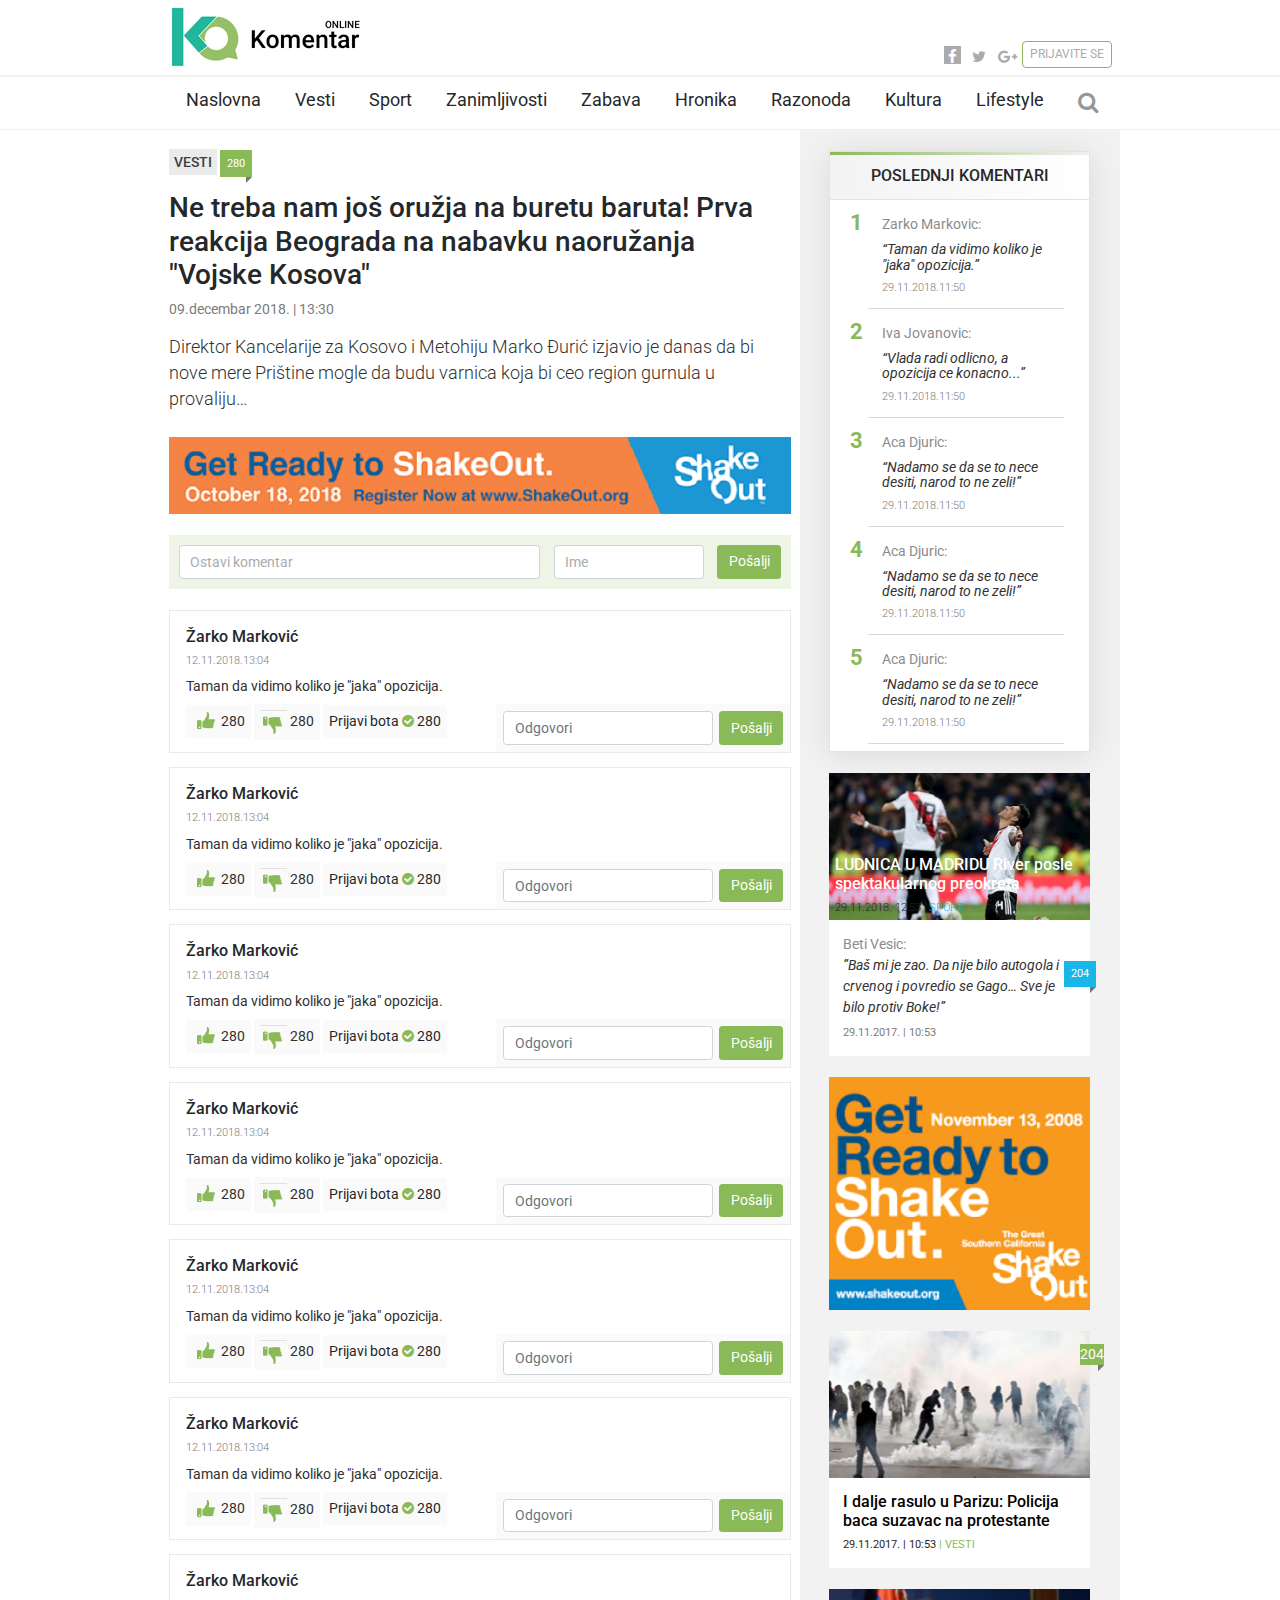
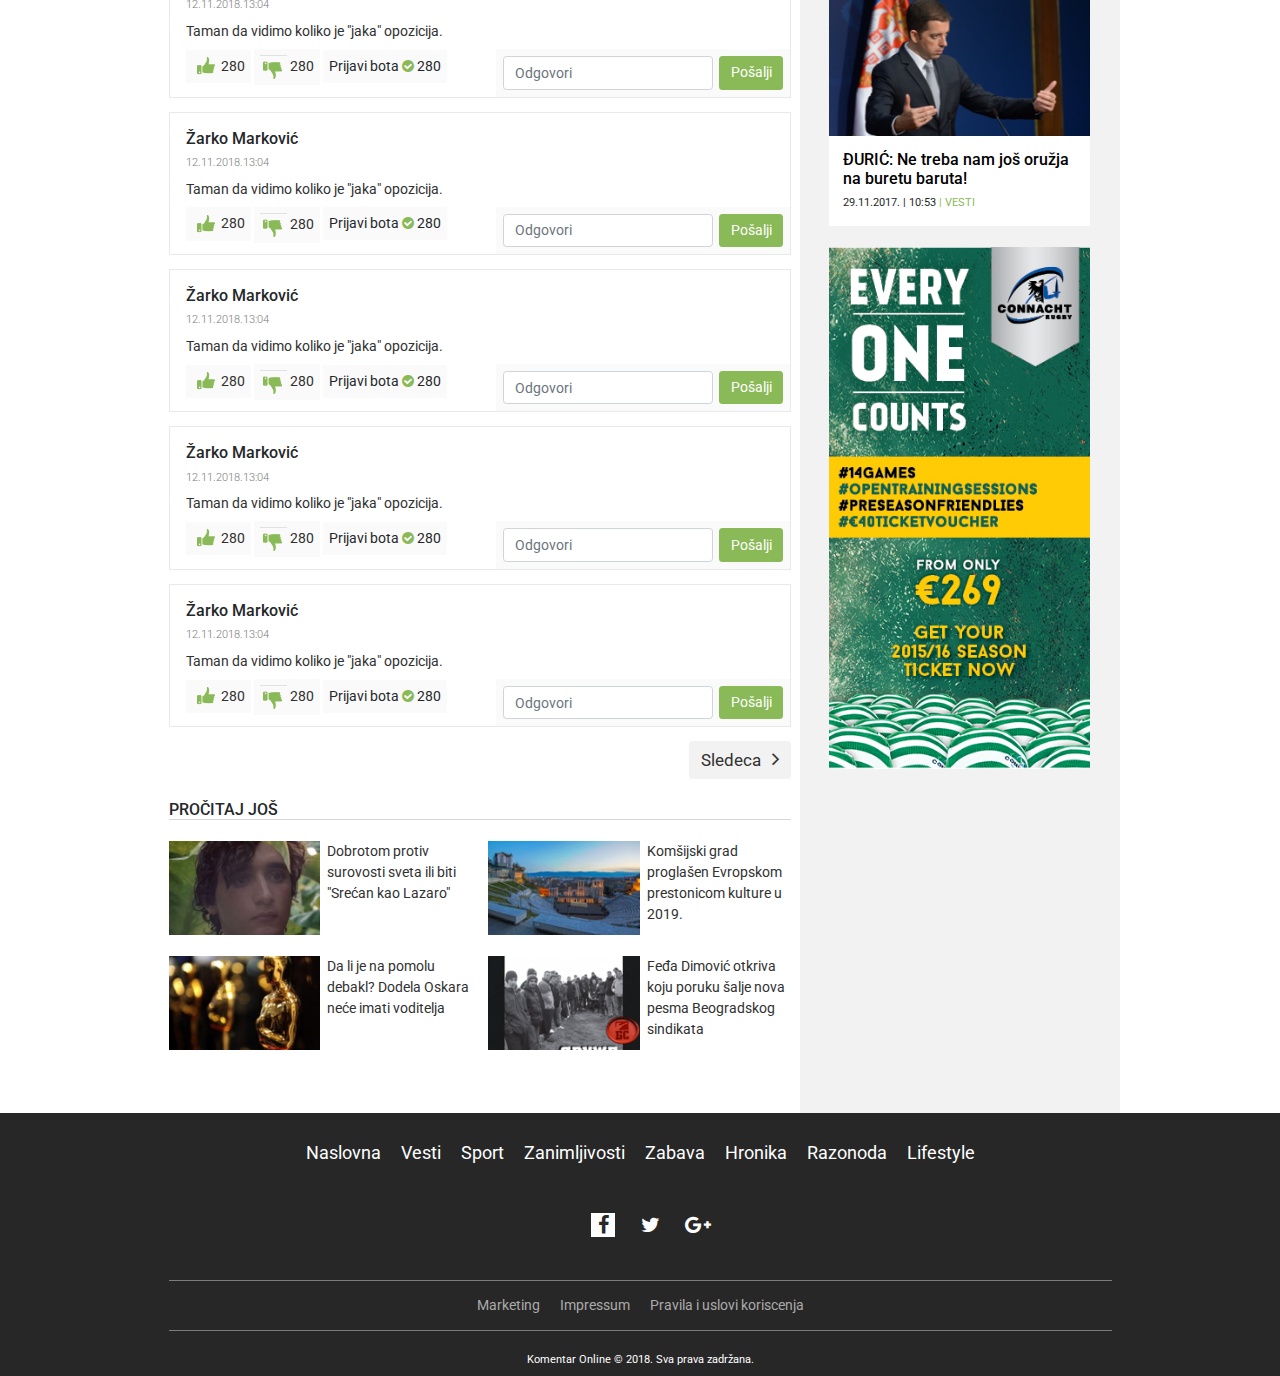
==== comment-page.html @ 55edb96b "dodata NEWS-LIST(4.stranica) stranica,slede ispravke, skracivanje koda" ====
<!DOCTYPE html>
<html lang="en">
    <head>
        <title>Komentari</title>
        <meta charset="UTF-8">
        <meta name="viewport" content="width=device-width, initial-scale=1.0">
        <meta name="author" content="Nina Knezevic">
        <meta name="description" content="Novinski portal:'Komentar Online'">
        <meta name="keywords" content="vest, sport, zabava.//">

        <!--iOS compatibile-->
        <meta name="apple-mobile-web-app-capable" content="yes">
        <meta name="apple-mobile-web-app-title" content="Site Title">
        <link rel="apple-touch-icon" href="putanja do ikonice favicon li neke">        


        <!--Android compatibile-->
        <meta name="mobile-web-app-capable" content="yes">
        <meta name="aplication-name" content="Site Title">
        <link rel="icon" type="icon/png" href="putanja do ikonice favicon li neke">


        <!--FONTOVI-->
        <!--Awesome-->
        <link rel="stylesheet" href="https://cdnjs.cloudflare.com/ajax/libs/font-awesome/4.7.0/css/font-awesome.min.css">


        <!--bootstrap-->
        <link href="css/bootstrap.css" rel="stylesheet" type="text/css"/>


        <!--external css, like plugins ...-->
        <link href="css/owl.carousel.css" rel="stylesheet" type="text/css"/>


        <!--theme css-->
        <link href="css/theme.css" rel="stylesheet" type="text/css"/>


        <!-- HTML5 shim and Respond.js for IE8 support of HTML5 elements and media queries -->
        <!-- WARNING: Respond.js doesn't work if you view the page via file:// -->
        <!--[if lt IE 9]>
          <script src="https://oss.maxcdn.com/html5shiv/3.7.3/html5shiv.min.js"></script>
          <script src="https://oss.maxcdn.com/respond/1.4.2/respond.min.js"></script>
        <![endif]-->

    </head>
    <body class="bg-white">
        <!--header starts here-->
        <header>


            <!--header-top starts here-->
            <div class="header-top bg-white">
                <div class="container  d-flex justify-content-between  py-2 align-items-end">
                    <a href="#" class="d-none d-md-block mb-0">
                        <img src="img/logo.png" alt="logo"/>
                    </a>
                    <div class="social ml-auto text-center">
                        <a href="#" class="bg-secondary social-icon"><span class="fa fa-facebook"></span></a>
                        <a href="#" class="text-secondary social-icon"><span class="fa fa-twitter"></span></a>
                        <a href="#" class="text-secondary social-icon"><span class="fa fa-google-plus"></span></a>
                    </div>
                    <a href="#" class="btn btn-sm d-inline-block text-uppercase text-secondary">prijavite se</a>
                </div>
            </div><!--header-top ends here-->

            <!--header-bottom starts here-->
            <div class="header-bottom bg-white">
                <div class="container">
                    <nav class="navbar navbar-expand-md p-0 navbar-light bg-white">
                        <a class="navbar-brand d-md-none" href="#">
                            <img src="img/logo-small.png" alt=""/>
                        </a>
                        <div class="search-wrapper align-self-center order-md-last ml-auto pr-3">
                            <span class="fa fa-search search-icon"></span>               
                            <form class="search-form order-sm-first">
                                <div class="form-group mb-0 py-3">
                                    <div class="input-group">
                                        <input type="text" class="form-control" placeholder="Search">
                                        <div class="input-group-append">
                                            <button class="btn btn-outline-secondary" type="submit"><span class="fa fa-search"></span></button>
                                        </div>
                                    </div>
                                </div>
                            </form>                         
                        </div>
                        <button class="navbar-toggler  d-inline-block d-md-none" type="button" data-toggle="collapse" data-target="#main-menu" aria-controls="main-menu" aria-expanded="false" aria-label="Toggle navigation">
                            <span class="line1"></span>
                            <span class="line2"></span>
                            <span class="line3"></span>
                        </button>

                        <div class="collapse navbar-collapse" id="main-menu">
                            <ul class="navbar-nav mr-auto">
                                <li class="nav-item active" data-category="#0BAE92">
                                    <a class="nav-link category-border category-color" href="index.html">
                                        <span class="nav-span">Naslovna</span>
                                    </a>
                                </li>
                                <li class="nav-item" data-category="#8AB957">
                                    <a class="nav-link category-border category-color" href="#">
                                        <span class="nav-span">Vesti</span>
                                    </a>
                                </li>
                                <li class="nav-item" data-category="#18B6E9">
                                    <a class="nav-link category-border category-color" href="#">
                                        <span class="nav-span">Sport</span>
                                    </a>
                                </li>                             
                                <li class="nav-item" data-category="#A695C7">
                                    <a class="nav-link category-border category-color" href="#">
                                        <span class="nav-span">Zanimljivosti</span>
                                    </a>
                                </li>
                                <li class="nav-item" data-category="#056DD5">
                                    <a class="nav-link category-border category-color" href="#">
                                        <span class="nav-span">Zabava</span>
                                    </a>
                                </li>
                                <li class="nav-item" data-category="#34495E">
                                    <a class="nav-link category-border category-color" href="#">
                                        <span class="nav-span">Hronika</span>
                                    </a>
                                </li>
                                <li class="nav-item" data-category="#F5A16B">
                                    <a class="nav-link category-border category-color" href="#">
                                        <span class="nav-span">Razonoda</span>
                                    </a>
                                </li>
                                <li class="nav-item" data-category="#F1C30F">
                                    <a class="nav-link category-border category-color" href="#">
                                        <span class="nav-span">Kultura</span>
                                    </a>
                                </li>
                                <li class="nav-item" data-category="#F65656">
                                    <a class="nav-link category-border category-color" href="#">
                                        <span class="nav-span">Lifestyle</span>
                                    </a>
                                </li>
                            </ul>                    
                        </div>
                    </nav>
                </div> <!--header-bottom ends here-->
            </div>
        </header> <!--header ends here-->

        <div class="container bg-white">
            <!--MAIN starts here-->
            <main>
                <div class="row">
                    <div class="col-12 col-lg-8">
                        <section class="single-news-wrapper py-4">
                            <!--section single-news-header starts here-->
                            <div class="single-news-header">
                                <div class="mb-3" data-category="#8AB957">
                                    <span class="news-type">vesti</span>
                                    <span class="bot-counter category-bg p-2 text-white ">280</span>
                                </div>
                                <h2>Ne treba nam još oružja na buretu baruta! Prva reakcija 
                                    Beograda na nabavku naoružanja "Vojske Kosova"
                                </h2>
                                <p class="date mb-3">09.decembar 2018. | 13:30</p>
                                <p class="lead">
                                    <a href="#">
                                    Direktor Kancelarije za Kosovo i Metohiju Marko
                                    Ðurić izjavio je danas da bi nove mere Prištine
                                    mogle da budu varnica koja bi ceo region gurnula
                                    u provaliju… </a>
                                </p>
                            </div> <!--section single-news-header ends here-->

                      
                        </section>
                        <!-------------------section BANNER starts here-------------------->   
                        <section class="banner text-center mb-4">
                            <figure class="my-1">
                                <img src="img/baner 90.png" alt="banner-long"/>
                            </figure>
                        </section> <!-------------------section BANNER ends here-------------------->

                        <!-------------------section COMMENT-WRAPPER starts here--------------------> 
                        <section class="comment-wrapper mb-3 mb-sm-4"  data-category="#8AB957">

                            <!--FORMA COMMENT-FORM starts here-->
                            <form class="form-inline comments-form mb-3 mb-sm-4 justify-content-between">                          
                                <input type="text" class="form-control w-60" placeholder="Ostavi komentar">
                                <input type="text" class="form-control w-25"  placeholder="Ime">
                                <button type="submit" class="btn category-bg text-white">Pošalji</button>
                            </form>  <!--FORMA COMMENT-FORM starts here-->

                            <div class="comment-inner">
                                <article class="comment-item mb-3">
                                    <h6 class="commentator">Žarko Marković</h6>
                                    <p class="date small mb-2">
                                        <span>12.11.2018.</span><span>13:04</span>
                                    </p>
                                    <p class="text-primary mb-2">Taman da vidimo koliko je "jaka" opozicija.</p>
                                    <div class="row">
                                        <div class="col-6">
                                            <div class="counting-likes">
                                                <a href="#" class="like-comment mb-1 mb-md-0">
                                                    <img src="img/thumb-up.png" alt="thumbUp"/>
                                                    <span>280</span>
                                                </a>  
                                                <a href="#" class="dislike-comment mb-1 mb-md-0">
                                                    <img src="img/thumb-down.png" alt="thumbDown"/>
                                                    <span>280</span>
                                                </a>
                                                <span class="about-bot mb-1 mb-md-0">Prijavi bota
                                                    <span class="fa fa-check-circle category-color"></span>
                                                    280
                                                </span>
                                            </div>
                                        </div>
                                        <div class="col-6">
                                            <form class="form-inline comments-item-form justify-content-between p-2">
                                                <input type="text" class="form-control w-75 mb-1 mb-md-0" placeholder="Odgovori">
                                                <button type="submit" class="btn category-bg text-white">Pošalji</button>
                                            </form>
                                        </div>
                                    </div>
                                </article>
                                  <article class="comment-item mb-3">
                                    <h6 class="commentator">Žarko Marković</h6>
                                    <p class="date small mb-2">
                                        <span>12.11.2018.</span><span>13:04</span>
                                    </p>
                                    <p class="text-primary mb-2">Taman da vidimo koliko je "jaka" opozicija.</p>
                                    <div class="row">
                                        <div class="col-6">
                                            <div class="counting-likes">
                                                <a href="#" class="like-comment mb-1 mb-md-0">
                                                    <img src="img/thumb-up.png" alt="thumbUp"/>
                                                    <span>280</span>
                                                </a>  
                                                <a href="#" class="dislike-comment mb-1 mb-md-0">
                                                    <img src="img/thumb-down.png" alt="thumbDown"/>
                                                    <span>280</span>
                                                </a>
                                                <span class="about-bot mb-1 mb-md-0">Prijavi bota
                                                    <span class="fa fa-check-circle category-color"></span>
                                                    280
                                                </span>
                                            </div>
                                        </div>
                                        <div class="col-6">
                                            <form class="form-inline comments-item-form justify-content-between p-2">
                                                <input type="text" class="form-control w-75 mb-1 mb-md-0" placeholder="Odgovori">
                                                <button type="submit" class="btn category-bg text-white">Pošalji</button>
                                            </form>
                                        </div>
                                    </div>
                                </article>
                                 <article class="comment-item mb-3">
                                    <h6 class="commentator">Žarko Marković</h6>
                                    <p class="date small mb-2">
                                        <span>12.11.2018.</span><span>13:04</span>
                                    </p>
                                    <p class="text-primary mb-2">Taman da vidimo koliko je "jaka" opozicija.</p>
                                    <div class="row">
                                        <div class="col-6">
                                            <div class="counting-likes">
                                                <a href="#" class="like-comment mb-1 mb-md-0">
                                                    <img src="img/thumb-up.png" alt="thumbUp"/>
                                                    <span>280</span>
                                                </a>  
                                                <a href="#" class="dislike-comment mb-1 mb-md-0">
                                                    <img src="img/thumb-down.png" alt="thumbDown"/>
                                                    <span>280</span>
                                                </a>
                                                <span class="about-bot mb-1 mb-md-0">Prijavi bota
                                                    <span class="fa fa-check-circle category-color"></span>
                                                    280
                                                </span>
                                            </div>
                                        </div>
                                        <div class="col-6">
                                            <form class="form-inline comments-item-form justify-content-between p-2">
                                                <input type="text" class="form-control w-75 mb-1 mb-md-0" placeholder="Odgovori">
                                                <button type="submit" class="btn category-bg text-white">Pošalji</button>
                                            </form>
                                        </div>
                                    </div>
                                </article>
                                <article class="comment-item mb-3">
                                    <h6 class="commentator">Žarko Marković</h6>
                                    <p class="date small mb-2">
                                        <span>12.11.2018.</span><span>13:04</span>
                                    </p>
                                    <p class="text-primary mb-2">Taman da vidimo koliko je "jaka" opozicija.</p>
                                    <div class="row">
                                        <div class="col-6">
                                            <div class="counting-likes">
                                                <a href="#" class="like-comment mb-1 mb-md-0">
                                                    <img src="img/thumb-up.png" alt="thumbUp"/>
                                                    <span>280</span>
                                                </a>  
                                                <a href="#" class="dislike-comment mb-1 mb-md-0">
                                                    <img src="img/thumb-down.png" alt="thumbDown"/>
                                                    <span>280</span>
                                                </a>
                                                <span class="about-bot mb-1 mb-md-0">Prijavi bota
                                                    <span class="fa fa-check-circle category-color"></span>
                                                    280
                                                </span>
                                            </div>
                                        </div>
                                        <div class="col-6">
                                            <form class="form-inline comments-item-form justify-content-between p-2">
                                                <input type="text" class="form-control w-75 mb-1 mb-md-0" placeholder="Odgovori">
                                                <button type="submit" class="btn category-bg text-white">Pošalji</button>
                                            </form>
                                        </div>
                                    </div>
                                </article>
                                <article class="comment-item mb-3">
                                    <h6 class="commentator">Žarko Marković</h6>
                                    <p class="date small mb-2">
                                        <span>12.11.2018.</span><span>13:04</span>
                                    </p>
                                    <p class="text-primary mb-2">Taman da vidimo koliko je "jaka" opozicija.</p>
                                    <div class="row">
                                        <div class="col-6">
                                            <div class="counting-likes">
                                                <a href="#" class="like-comment mb-1 mb-md-0">
                                                    <img src="img/thumb-up.png" alt="thumbUp"/>
                                                    <span>280</span>
                                                </a>  
                                                <a href="#" class="dislike-comment mb-1 mb-md-0">
                                                    <img src="img/thumb-down.png" alt="thumbDown"/>
                                                    <span>280</span>
                                                </a>
                                                <span class="about-bot mb-1 mb-md-0">Prijavi bota
                                                    <span class="fa fa-check-circle category-color"></span>
                                                    280
                                                </span>
                                            </div>
                                        </div>
                                        <div class="col-6">
                                            <form class="form-inline comments-item-form justify-content-between p-2">
                                                <input type="text" class="form-control w-75 mb-1 mb-md-0" placeholder="Odgovori">
                                                <button type="submit" class="btn category-bg text-white">Pošalji</button>
                                            </form>
                                        </div>
                                    </div>
                                </article>
                                <article class="comment-item mb-3">
                                    <h6 class="commentator">Žarko Marković</h6>
                                    <p class="date small mb-2">
                                        <span>12.11.2018.</span><span>13:04</span>
                                    </p>
                                    <p class="text-primary mb-2">Taman da vidimo koliko je "jaka" opozicija.</p>
                                    <div class="row">
                                        <div class="col-6">
                                            <div class="counting-likes">
                                                <a href="#" class="like-comment mb-1 mb-md-0">
                                                    <img src="img/thumb-up.png" alt="thumbUp"/>
                                                    <span>280</span>
                                                </a>  
                                                <a href="#" class="dislike-comment mb-1 mb-md-0">
                                                    <img src="img/thumb-down.png" alt="thumbDown"/>
                                                    <span>280</span>
                                                </a>
                                                <span class="about-bot mb-1 mb-md-0">Prijavi bota
                                                    <span class="fa fa-check-circle category-color"></span>
                                                    280
                                                </span>
                                            </div>
                                        </div>
                                        <div class="col-6">
                                            <form class="form-inline comments-item-form justify-content-between p-2">
                                                <input type="text" class="form-control w-75 mb-1 mb-md-0" placeholder="Odgovori">
                                                <button type="submit" class="btn category-bg text-white">Pošalji</button>
                                            </form>
                                        </div>
                                    </div>
                                </article>
                                <article class="comment-item mb-3">
                                    <h6 class="commentator">Žarko Marković</h6>
                                    <p class="date small mb-2">
                                        <span>12.11.2018.</span><span>13:04</span>
                                    </p>
                                    <p class="text-primary mb-2">Taman da vidimo koliko je "jaka" opozicija.</p>
                                    <div class="row">
                                        <div class="col-6">
                                            <div class="counting-likes">
                                                <a href="#" class="like-comment mb-1 mb-md-0">
                                                    <img src="img/thumb-up.png" alt="thumbUp"/>
                                                    <span>280</span>
                                                </a>  
                                                <a href="#" class="dislike-comment mb-1 mb-md-0">
                                                    <img src="img/thumb-down.png" alt="thumbDown"/>
                                                    <span>280</span>
                                                </a>
                                                <span class="about-bot mb-1 mb-md-0">Prijavi bota
                                                    <span class="fa fa-check-circle category-color"></span>
                                                    280
                                                </span>
                                            </div>
                                        </div>
                                        <div class="col-6">
                                            <form class="form-inline comments-item-form justify-content-between p-2">
                                                <input type="text" class="form-control w-75 mb-1 mb-md-0" placeholder="Odgovori">
                                                <button type="submit" class="btn category-bg text-white">Pošalji</button>
                                            </form>
                                        </div>
                                    </div>
                                </article>
                                <article class="comment-item mb-3">
                                    <h6 class="commentator">Žarko Marković</h6>
                                    <p class="date small mb-2">
                                        <span>12.11.2018.</span><span>13:04</span>
                                    </p>
                                    <p class="text-primary mb-2">Taman da vidimo koliko je "jaka" opozicija.</p>
                                    <div class="row">
                                        <div class="col-6">
                                            <div class="counting-likes">
                                                <a href="#" class="like-comment mb-1 mb-md-0">
                                                    <img src="img/thumb-up.png" alt="thumbUp"/>
                                                    <span>280</span>
                                                </a>  
                                                <a href="#" class="dislike-comment mb-1 mb-md-0">
                                                    <img src="img/thumb-down.png" alt="thumbDown"/>
                                                    <span>280</span>
                                                </a>
                                                <span class="about-bot mb-1 mb-md-0">Prijavi bota
                                                    <span class="fa fa-check-circle category-color"></span>
                                                    280
                                                </span>
                                            </div>
                                        </div>
                                        <div class="col-6">
                                            <form class="form-inline comments-item-form justify-content-between p-2">
                                                <input type="text" class="form-control w-75 mb-1 mb-md-0" placeholder="Odgovori">
                                                <button type="submit" class="btn category-bg text-white">Pošalji</button>
                                            </form>
                                        </div>
                                    </div>
                                </article>
                                <article class="comment-item mb-3">
                                    <h6 class="commentator">Žarko Marković</h6>
                                    <p class="date small mb-2">
                                        <span>12.11.2018.</span><span>13:04</span>
                                    </p>
                                    <p class="text-primary mb-2">Taman da vidimo koliko je "jaka" opozicija.</p>
                                    <div class="row">
                                        <div class="col-6">
                                            <div class="counting-likes">
                                                <a href="#" class="like-comment mb-1 mb-md-0">
                                                    <img src="img/thumb-up.png" alt="thumbUp"/>
                                                    <span>280</span>
                                                </a>  
                                                <a href="#" class="dislike-comment mb-1 mb-md-0">
                                                    <img src="img/thumb-down.png" alt="thumbDown"/>
                                                    <span>280</span>
                                                </a>
                                                <span class="about-bot mb-1 mb-md-0">Prijavi bota
                                                    <span class="fa fa-check-circle category-color"></span>
                                                    280
                                                </span>
                                            </div>
                                        </div>
                                        <div class="col-6">
                                            <form class="form-inline comments-item-form justify-content-between p-2">
                                                <input type="text" class="form-control w-75 mb-1 mb-md-0" placeholder="Odgovori">
                                                <button type="submit" class="btn category-bg text-white">Pošalji</button>
                                            </form>
                                        </div>
                                    </div>
                                </article>
                                <article class="comment-item mb-3">
                                    <h6 class="commentator">Žarko Marković</h6>
                                    <p class="date small mb-2">
                                        <span>12.11.2018.</span><span>13:04</span>
                                    </p>
                                    <p class="text-primary mb-2">Taman da vidimo koliko je "jaka" opozicija.</p>
                                    <div class="row">
                                        <div class="col-6">
                                            <div class="counting-likes">
                                                <a href="#" class="like-comment mb-1 mb-md-0">
                                                    <img src="img/thumb-up.png" alt="thumbUp"/>
                                                    <span>280</span>
                                                </a>  
                                                <a href="#" class="dislike-comment mb-1 mb-md-0">
                                                    <img src="img/thumb-down.png" alt="thumbDown"/>
                                                    <span>280</span>
                                                </a>
                                                <span class="about-bot mb-1 mb-md-0">Prijavi bota
                                                    <span class="fa fa-check-circle category-color"></span>
                                                    280
                                                </span>
                                            </div>
                                        </div>
                                        <div class="col-6">
                                            <form class="form-inline comments-item-form justify-content-between p-2">
                                                <input type="text" class="form-control w-75 mb-1 mb-md-0" placeholder="Odgovori">
                                                <button type="submit" class="btn category-bg text-white">Pošalji</button>
                                            </form>
                                        </div>
                                    </div>
                                </article>
                                <article class="comment-item mb-3">
                                    <h6 class="commentator">Žarko Marković</h6>
                                    <p class="date small mb-2">
                                        <span>12.11.2018.</span><span>13:04</span>
                                    </p>
                                    <p class="text-primary mb-2">Taman da vidimo koliko je "jaka" opozicija.</p>
                                    <div class="row">
                                        <div class="col-6">
                                            <div class="counting-likes">
                                                <a href="#" class="like-comment mb-1 mb-md-0">
                                                    <img src="img/thumb-up.png" alt="thumbUp"/>
                                                    <span>280</span>
                                                </a>  
                                                <a href="#" class="dislike-comment mb-1 mb-md-0">
                                                    <img src="img/thumb-down.png" alt="thumbDown"/>
                                                    <span>280</span>
                                                </a>
                                                <span class="about-bot mb-1 mb-md-0">Prijavi bota
                                                    <span class="fa fa-check-circle category-color"></span>
                                                    280
                                                </span>
                                            </div>
                                        </div>
                                        <div class="col-6">
                                            <form class="form-inline comments-item-form justify-content-between p-2">
                                                <input type="text" class="form-control w-75 mb-1 mb-md-0" placeholder="Odgovori">
                                                <button type="submit" class="btn category-bg text-white">Pošalji</button>
                                            </form>
                                        </div>
                                    </div>
                                </article>
                            </div>
                            <div class=" text-right next-page">
                                 <a href="#" class="btn bg-light btn-md-lg text-primary d-inline-block">Sledeca
                                     <span class="fa fa-angle-right d-inline-block pl-2"></span>
                                 </a>
                            </div>
                           
                        </section>  <!-------------------section COMMENTS-WRAPPER ends here--------------------> 

       <!-------------------section READ-MORE starts here--------------------> 
                        <section class="read-more mb-5">
                            <h6 class="text-uppercase read-more-title mb-4">pročitaj još</h6>
                            <div class="row">
                                <div class="col-12 col-sm-6">
                                    <article class="d-flex read-more-item mb-4">
                                        <a href="#" class="d-block w-50">
                                            <img src="img/Rectangle 32.png" alt="lazaro"/>
                                        </a>
                                        <p class="w-50 pl-2  pl-xm-0 pl-sm-2">
                                            <a href="#">Dobrotom protiv surovosti sveta ili 
                                                biti "Srećan kao Lazaro"</a>
                                        </p>
                                    </article>
                                </div>
                                <div class="col-12 col-sm-6">
                                    <article class="d-flex read-more-item mb-4">
                                        <a href="#" class="d-block w-50">
                                            <img src="img/grad-kulture.png" alt=""/>
                                        </a>
                                        <p class="w-50 pl-2  pl-xm-0 pl-sm-2">
                                            <a href="#">Komšijski grad proglašen
                                                Evropskom prestonicom kulture u 2019.
                                            </a>
                                        </p>
                                    </article>
                                </div>
                                <div class="col-12 col-sm-6">
                                    <article class="d-flex read-more-item mb-4">
                                        <a href="#" class="d-block w-50">
                                            <img src="img/oskar.png" alt="oskar"/>
                                        </a>
                                        <p class="w-50 pl-2 pl-xm-0 pl-sm-2">
                                            <a href="#">Da li je na pomolu debakl?
                                                Dodela Oskara neće imati voditelja
                                            </a>
                                        </p>
                                    </article>
                                </div>
                                <div class="col-12 col-sm-6">
                                    <article class="d-flex read-more-item mb-4">
                                        <a href="#" class="d-block w-50">
                                            <img src="img/bgsindikat.png" alt=""/>
                                        </a>
                                        <p class="w-50 pl-2 pl-xm-0 pl-sm-2">
                                            <a href="#">
                                                Feđa Dimović otkriva koju poruku
                                                šalje nova pesma Beogradskog sindikata
                                            </a>
                                        </p>
                                    </article>
                                </div>
                            </div>
                        </section>  <!-------------------section READ-MORE ends here--------------------> 
                    </div>
<!-------------------------------------ASIDE------------------------------------------>
                    <div class="col-lg-4 bg-light d-none d-lg-block">
                        <aside class="p-3 p-sm-4">
                <!---div.news-collection(poslednji komentari) starts here-->  
                            <div class="latest-comments news-collection-aside bg-white mb-4" data-category="#8AB957">
                            
                                <div class="news-collection-aside-title text-align pb-2 pt-3 text-center text-uppercase">
                                    <h6>poslednji komentari</h6>
                                </div>

                                <ul class="aside-item-group list-unstyled bg-white mb-2">
                                    <li class="d-flex pt-2 px-3">
                                        <div class="w-10">
                                            <span class="d-block text-center category-color d-block aside-number">1</span>  
                                        </div> 
                                        <div class="w-85 pl-3 aside-item">
                                            <p class="bot-name">Zarko Markovic:</p>
                                            <p class="aside-item-text text-primary font-italic"> “Taman da vidimo koliko je "jaka" opozicija.”</p>
                                            <p class="small aside-date">
                                                <span>29.11.2018.</span><span>11:50</span>
                                            </p>                             
                                        </div>                                        
                                    </li>
                                    <li class="d-flex pt-2 px-3">
                                        <div class="w-10">
                                            <span class="d-block text-center category-color d-block aside-number">2</span>  
                                        </div> 
                                        <div class="w-85 pl-3 aside-item">
                                            <p class="bot-name">Iva Jovanovic:</p>
                                            <p class="aside-item-text text-primary font-italic"> “Vlada radi odlicno, a opozicija ce konacno...”</p>
                                            <p class="small aside-date">
                                                <span>29.11.2018.</span><span>11:50</span>
                                            </p>                             
                                        </div>                                        
                                    </li>
                                    <li class="d-flex pt-2 px-3">
                                        <div class="w-10">
                                            <span class="d-block text-center category-color d-block aside-number">3</span>  
                                        </div> 
                                        <div class="w-85 pl-3 aside-item">
                                            <p class="bot-name">Aca Djuric:</p>
                                            <p class="aside-item-text text-primary font-italic"> “Nadamo se da se to nece desiti, narod to ne zeli!”</p>
                                            <p class="small aside-date">
                                                <span>29.11.2018.</span><span>11:50</span>
                                            </p>                             
                                        </div>                                        
                                    </li>
                                    <li class="d-flex pt-2 px-3">
                                        <div class="w-10">
                                            <span class="d-block text-center category-color d-block aside-number">4</span>  
                                        </div> 
                                        <div class="w-85 pl-3 aside-item">
                                            <p class="bot-name">Aca Djuric:</p>
                                            <p class="aside-item-text text-primary font-italic"> “Nadamo se da se to nece desiti, narod to ne zeli!”</p>
                                            <p class="small aside-date">
                                                <span>29.11.2018.</span><span>11:50</span>
                                            </p>                             
                                        </div>                                        
                                    </li>
                                    <li class="d-flex pt-2 px-3">
                                        <div class="w-10">
                                            <span class="d-block text-center category-color d-block aside-number">5</span>  
                                        </div> 
                                        <div class="w-85 pl-3 aside-item">
                                            <p class="bot-name">Aca Djuric:</p>
                                            <p class="aside-item-text text-primary font-italic"> “Nadamo se da se to nece desiti, narod to ne zeli!”</p>
                                            <p class="small aside-date">
                                                <span>29.11.2018.</span><span>11:50</span>
                                            </p>                             
                                        </div>                                        
                                    </li>
                                </ul>
                            </div><!---div.news-collection(poslednji komentari) ends here-->
                            
        <!--news-item-article----------(sport news)------------>
                            <div class="news-item-article mb-4" data-category="#18B6E9">
                                <div class=" news-item-top position-relative">
                                    <a href="#" class="img-holder size-16by9">
                                        <img src="img/Rectangle 3.png" alt="football"/>
                                    </a>

                                    <div class="news-item-detail position-absolute">                                 
                                        <h6>
                                            <a href="#" class="text-white news-item-top-title">
                                                LUDNICA U MADRIDU River posle 
                                                spektakularnog preokreta
                                            </a>
                                        </h6>
                                        <p class=" small font-weight-light article-date">
                                            <span>29.11.2018.</span> <span>12:53 |</span>
                                            <a href="#" class="category-color text-uppercase"> sport</a>
                                        </p> 
                                    </div>
                                </div>

                                <div class="news-item-bottom bg-white p-3 position-relative mb-4">
                                    <p class="commentator">Beti Vesic:</p> 
                                    <p class="mb-2 news-item-bottom-title">
                                        <a href="#">”Baš mi je zao. Da nije bilo
                                            autogola i crvenog i povredio se Gago…
                                            Sve je bilo protiv Boke!”</a>
                                    </p>
                                    <p class="small mb-0 article-date ">
                                        <span>29.11.2017. |</span><span> 10:53</span>
                                    </p>
                                    <a href="#" class="position-absolute category-bg bot-counter text-white">204</a>
                                </div>
                            </div>  <!--news-item-article ends here---------(sport news)------------>
                  <!--banner starts here-->
                            <div class="banner  mb-4">
                                <figure class="news-item mb-0 text-center">
                                    <img src="img/baner 300.png" alt="baner300"/>
                                </figure>
                            </div> <!--banner ends here-->
                    <!---news-item (news) starts here-->
                            <div class="news-item mb-4" data-category="#8AB957">
                                <a href="#" class="img-holder size-16by9">
                                    <img src="img/pariz.png" alt="pariz"/>
                                </a>
                                <div class="news-item-detail bg-white p-3 position-relative">
                                    <h6>
                                        <a href="#" class="text-black d-block">I 
                                            dalje rasulo u Parizu: Policija baca
                                            suzavac na protestante
                                        </a>
                                    </h6>
                                    <p class="small mb-0 article-date ">
                                        <span>29.11.2017. |</span><span> 10:53</span>
                                        <a href="#" class="category-color">| VESTI</a>                             
                                    </p>
                                </div>
                                <a href="#" class="category-bg position-absolute bot-counter text-white">204</a>
                            </div>  <!---news-item (news) ends here-->
                           <!---again news-item (news) starts here-->        
                            <div class="news-item  mb-4" data-category="#8AB957">
                                <a href="#" class="img-holder size-16by9">
                                    <img src="img/djuric.png" alt="djuric"/>
                                </a>
                                <div class="news-item-detail bg-white p-3 position-relative">
                                    <h6>
                                        <a href="#" class="text-black d-block">ÐURIĆ:
                                            Ne treba nam još oružja na 
                                            buretu baruta!
                                        </a>
                                    </h6>
                                    <p class="small mb-0 article-date ">
                                        <span>29.11.2017. |</span><span> 10:53</span>
                                        <a href="#" class="category-color">| VESTI</a>                             
                                    </p>
                                </div>
                                <a href="#" class="category-bg d-block position-absolute bot-counter text-white">204</a>
                            </div>  <!---news-item (news) starts here-->
                           <!--long banner starts here-->
                            <div class="long-banner text-center">
                                <figure>
                                    <img src="img/longbanner.png" alt=""/>
                                </figure>
                            </div><!--long banner ends here-->
                            
                        </aside><!--aside for this page ends here-->
                    </div>
        
                </div>


            </main><!--MAIN ends here-->
        </div>
























        <!--FOOTER starts here-->
        <footer>
            <div class="container pt-4 pb-2">

                <div class="footer-top  mb-sm-5">
                    <ul class="list-unstyled d-flex justify-content-center">
                        <li>
                            <a href="#top">Naslovna</a>
                        </li>
                        <li>
                            <a href="#">Vesti</a>
                        </li>
                        <li>
                            <a href="#">Sport</a>
                        </li>
                        <li>
                            <a href="#">Zanimljivosti</a>
                        </li>
                        <li>
                            <a href="#">Zabava</a>
                        </li>
                        <li>
                            <a href="#">Hronika</a>
                        </li>
                        <li>
                            <a href="#">Razonoda</a>
                        </li>
                        <li>
                            <a href="#">Lifestyle</a>
                        </li>
                    </ul>
                </div>
                <div class="footer-social text-center mb-4 mb-sm-5">
                    <a href="#" class="fa fa-facebook"></a>
                    <a href="#" class="fa fa-twitter"></a>
                    <a href="#" class="fa fa-google-plus"></a>
                </div>
                <div class="footer-middle  text-secondary mb-4 py-3">
                    <ul class="list-unstyled d-flex justify-content-center mb-0">
                        <li>Marketing</li>
                        <li>Impressum</li>
                        <li>Pravila i uslovi koriscenja</li>
                    </ul>
                </div>
                <div class="footer-bottom text-white text-center">
                    <p class="small">Komentar Online © 2018. Sva prava zadržana. </p> 
                </div>
            </div> 

        </footer>
        <!--FOOTER ends here-->




        <!--SCRIPTS goes here-->
        <!--First jquery, then popper and finaly bootstrap-->
        <script src="js/jquery.min.js" type="text/javascript"></script>
        <script src="js/popper.js" type="text/javascript"></script>
        <script src="js/bootstrap.min.js" type="text/javascript"></script>

        <!--Custom page JS-->
        <script src="js/owl.carousel.min.js" type="text/javascript"></script>

        <!--All page js-->
        <script src="js/main.js" type="text/javascript"></script>
    </body>
</html>
---- css/theme.css ----
@import url("https://fonts.googleapis.com/css?family=Roboto:300,400,400i,500,500i,700");
@font-face {
  font-family: 'Geneva';
  src: url("fonts/Geneva/Geneva.eot?#iefix") format("embedded-opentype"), url("fonts/Geneva/Geneva.woff") format("woff"), url("fonts/Geneva/Geneva.ttf") format("truetype"), url("fonts/Geneva/Geneva.svg#Geneva") format("svg");
  font-weight: normal;
  font-style: normal; }
html {
  font-size: 14px; }

body {
  background: #F2F2F2;
  font-family: "Roboto", sans-serif; }

img {
  max-width: 100%; }

a:hover {
  text-decoration: none; }

p {
  margin-bottom: 0; }

.img-holder {
  position: relative;
  background: #ccc url("assets/logo-small.png") no-repeat center center;
  background-size: 50px auto;
  overflow: hidden;
  display: block;
  /*newest-comment section*/ }
  .img-holder:after {
    content: '';
    display: block;
    width: 100%; }
  .img-holder.size-1by1:after {
    padding-top: 100%; }
  .img-holder.size-4by3:after {
    padding-top: 75.26%; }
  .img-holder.size-3by2:after {
    padding-top: 66.62%; }
  .img-holder.size-2by1:after {
    padding-top: 53.75%; }
  .img-holder.size-16by9:after {
    padding-top: 56.25%; }
  .img-holder img {
    display: block;
    position: absolute;
    top: 0;
    left: 0;
    width: 100%; }

/* Buzz Out */
@-webkit-keyframes buzz {
  10% {
    -webkit-transform: translateX(3px) rotate(2deg);
    transform: translateX(3px) rotate(2deg); }
  20% {
    -webkit-transform: translateX(-3px) rotate(-2deg);
    transform: translateX(-3px) rotate(-2deg); }
  30% {
    -webkit-transform: translateX(3px) rotate(2deg);
    transform: translateX(3px) rotate(2deg); }
  40% {
    -webkit-transform: translateX(-3px) rotate(-2deg);
    transform: translateX(-3px) rotate(-2deg); }
  50% {
    -webkit-transform: translateX(2px) rotate(1deg);
    transform: translateX(2px) rotate(1deg); }
  60% {
    -webkit-transform: translateX(-2px) rotate(-1deg);
    transform: translateX(-2px) rotate(-1deg); }
  70% {
    -webkit-transform: translateX(2px) rotate(1deg);
    transform: translateX(2px) rotate(1deg); }
  80% {
    -webkit-transform: translateX(-2px) rotate(-1deg);
    transform: translateX(-2px) rotate(-1deg); }
  90% {
    -webkit-transform: translateX(1px) rotate(0);
    transform: translateX(1px) rotate(0); }
  100% {
    -webkit-transform: translateX(-1px) rotate(0);
    transform: translateX(-1px) rotate(0); } }
@keyframes buzz {
  10% {
    -webkit-transform: translateX(3px) rotate(2deg);
    transform: translateX(3px) rotate(2deg); }
  20% {
    -webkit-transform: translateX(-3px) rotate(-2deg);
    transform: translateX(-3px) rotate(-2deg); }
  30% {
    -webkit-transform: translateX(3px) rotate(2deg);
    transform: translateX(3px) rotate(2deg); }
  40% {
    -webkit-transform: translateX(-3px) rotate(-2deg);
    transform: translateX(-3px) rotate(-2deg); }
  50% {
    -webkit-transform: translateX(2px) rotate(1deg);
    transform: translateX(2px) rotate(1deg); }
  60% {
    -webkit-transform: translateX(-2px) rotate(-1deg);
    transform: translateX(-2px) rotate(-1deg); }
  70% {
    -webkit-transform: translateX(2px) rotate(1deg);
    transform: translateX(2px) rotate(1deg); }
  80% {
    -webkit-transform: translateX(-2px) rotate(-1deg);
    transform: translateX(-2px) rotate(-1deg); }
  90% {
    -webkit-transform: translateX(1px) rotate(0);
    transform: translateX(1px) rotate(0); }
  100% {
    -webkit-transform: translateX(-1px) rotate(0);
    transform: translateX(-1px) rotate(0); } }
.buzz {
  display: block;
  vertical-align: middle;
  -webkit-transform: perspective(1px) translateZ(0);
  transform: perspective(1px) translateZ(0);
  box-shadow: 0 0 1px rgba(0, 0, 0, 0); }

.buzz:hover, .buzz:focus, .buzz:active {
  -webkit-animation-name: buzz;
  animation-name: buzz;
  -webkit-animation-duration: 0.75s;
  animation-duration: 0.75s;
  -webkit-animation-timing-function: linear;
  animation-timing-function: linear;
  -webkit-animation-iteration-count: 1;
  animation-iteration-count: 1; }

.animation {
  visibility: hidden;
  position: relative;
  animation-fill-mode: forwards;
  opacity: 0; }

@keyframes slideLeft {
  0% {
    opacity: 0;
    transform: translateX(50%); }
  100% {
    opacity: 1;
    transform: translateX(0); } }
@-webkit-keyframes slideLeft {
  0% {
    opacity: 0;
    transform: translateX(50%); }
  100% {
    opacity: 1;
    transform: translateX(0); } }
.slideLeft {
  animation-name: slideLeft;
  visibility: visible;
  animation-duration: 1s;
  opacity: 1; }

@keyframes slideRight {
  0% {
    opacity: 0;
    transform: translateX(-50%); }
  100% {
    opacity: 1;
    transform: translateX(0); } }
@-webkit-keyframes slideRight {
  0% {
    opacity: 0;
    transform: translateX(-50%); }
  100% {
    opacity: 1;
    transform: translateX(0); } }
.slideRight {
  animation-name: slideRight;
  visibility: visible;
  animation-duration: 1s;
  opacity: 1; }

@keyframes slideUp {
  0% {
    opacity: 0;
    transform: translateY(50%); }
  100% {
    opacity: 1;
    transform: translateY(0); } }
@-webkit-keyframes slideUp {
  0% {
    opacity: 0;
    transform: translateY(50%); }
  100% {
    opacity: 1;
    transform: translateY(0); } }
.slideUp {
  animation-name: slideUp;
  visibility: visible;
  animation-duration: 1s; }

@keyframes slideDown {
  0% {
    opacity: 0;
    transform: translateY(-50%); }
  100% {
    opacity: 1;
    transform: translateX(0); } }
@-webkit-keyframes slideDown {
  0% {
    opacity: 0;
    transform: translateY(-50%); }
  100% {
    opacity: 1;
    transform: translateX(0); } }
.slideDown {
  animation-name: slideDown;
  visibility: visible;
  animation-duration: 1s;
  opacity: 1; }

.zoom {
  animation-name: zoom;
  visibility: visible;
  animation-duration: 2s;
  opacity: 1; }

@keyframes zoom {
  0% {
    transform: scale(0); }
  100% {
    transform: scale(1); } }
@-webkit-keyframes zoom {
  0% {
    transform: scale(0); }
  100% {
    transform: scale(1); } }
.form-control-success,
.form-control-warning,
.form-control-danger {
  padding-right: 2.25rem;
  background-repeat: no-repeat;
  background-position: center right 0.5625rem;
  -webkit-background-size: 1.125rem 1.125rem;
  background-size: 1.125rem 1.125rem; }

.has-success .form-control-feedback,
.has-success .form-control-label,
.has-success .col-form-label,
.has-success .form-check-label,
.has-success .custom-control {
  color: #5cb85c; }

.has-success .form-control {
  border-color: #5cb85c; }

.has-success .input-group-addon {
  color: #5cb85c;
  border-color: #5cb85c;
  background-color: #eaf6ea; }

.has-success .form-control-success {
  background-image: url("data:image/svg+xml;charset=utf8,%3Csvg xmlns='http://www.w3.org/2000/svg' viewBox='0 0 8 8'%3E%3Cpath fill='%235cb85c' d='M2.3 6.73L.6 4.53c-.4-1.04.46-1.4 1.1-.8l1.1 1.4 3.4-3.8c.6-.63 1.6-.27 1.2.7l-4 4.6c-.43.5-.8.4-1.1.1z'/%3E%3C/svg%3E"); }

.has-warning .form-control-feedback,
.has-warning .form-control-label,
.has-warning .col-form-label,
.has-warning .form-check-label,
.has-warning .custom-control {
  color: #f0ad4e; }

.has-warning .form-control {
  border-color: #f0ad4e; }

.has-warning .input-group-addon {
  color: #f0ad4e;
  border-color: #f0ad4e;
  background-color: white; }

.has-warning .form-control-warning {
  background-image: url("data:image/svg+xml;charset=utf8,%3Csvg xmlns='http://www.w3.org/2000/svg' viewBox='0 0 8 8'%3E%3Cpath fill='%23f0ad4e' d='M4.4 5.324h-.8v-2.46h.8zm0 1.42h-.8V5.89h.8zM3.76.63L.04 7.075c-.115.2.016.425.26.426h7.397c.242 0 .372-.226.258-.426C6.726 4.924 5.47 2.79 4.253.63c-.113-.174-.39-.174-.494 0z'/%3E%3C/svg%3E"); }

.has-danger .form-control-feedback,
.has-danger .form-control-label,
.has-danger .col-form-label,
.has-danger .form-check-label,
.has-danger .custom-control {
  color: #d9534f; }

.has-danger .form-control {
  border-color: #d9534f !important; }

.has-danger .input-group-addon {
  color: #d9534f;
  border-color: #d9534f;
  background-color: #fdf7f7; }

.has-danger .form-control-danger {
  background-image: url("data:image/svg+xml;charset=utf8,%3Csvg xmlns='http://www.w3.org/2000/svg' fill='%23d9534f' viewBox='-2 -2 7 7'%3E%3Cpath stroke='%23d9534f' d='M0 0l3 3m0-3L0 3'/%3E%3Ccircle r='.5'/%3E%3Ccircle cx='3' r='.5'/%3E%3Ccircle cy='3' r='.5'/%3E%3Ccircle cx='3' cy='3' r='.5'/%3E%3C/svg%3E"); }

.error-msg > * {
  color: #d9534f; }

.header-top {
  border-bottom: 2px solid #F2F2F2;
  position: relative; }
  .header-top a.btn {
    border: 1px solid #8AB957 !important;
    border-radius: 4px; }
  .header-top .social .social-icon {
    display: inline-block;
    font-size: 1.07rem;
    width: 17px;
    height: 18px;
    margin-right: 0.5rem; }
    .header-top .social .social-icon .fa-facebook {
      color: #fff; }

.header-bottom {
  border-bottom: 1px solid #F2F2F2; }
  .header-bottom .navbar-toggler {
    border-color: #0BAE92; }
    .header-bottom .navbar-toggler .line1, .header-bottom .navbar-toggler .line2, .header-bottom .navbar-toggler .line3 {
      display: block;
      width: 34px;
      height: 2px;
      background-color: #ABABAB;
      margin: 6px 0;
      transition: 0.4s; }
    .header-bottom .navbar-toggler:hover, .header-bottom .navbar-toggler:focus {
      background: #0BAE92; }
      .header-bottom .navbar-toggler:hover .line1, .header-bottom .navbar-toggler:hover .line2, .header-bottom .navbar-toggler:hover .line3, .header-bottom .navbar-toggler:focus .line1, .header-bottom .navbar-toggler:focus .line2, .header-bottom .navbar-toggler:focus .line3 {
        background-color: #fff;
        transition: 0.2s; }
  .header-bottom .active .line1 {
    -webkit-transform: rotate(45deg) translate(7px, 6px);
    transform: rotate(45deg) translate(7px, 6px); }
  .header-bottom .active .line2 {
    opacity: 0; }
  .header-bottom .active .line3 {
    -webkit-transform: rotate(-45deg) translate(5px, -6px);
    transform: rotate(-45deg) translate(5px, -6px); }
  .header-bottom .search-form {
    z-index: 2;
    display: none;
    position: absolute;
    top: 100%;
    left: 0%;
    width: 100%;
    background-color: #F2F2F2; }
    .header-bottom .search-form .form-control {
      border: 2px solid #0BAE92;
      border-radius: 0.25rem; }
      .header-bottom .search-form .form-control:focus, .input-group-append:focus .header-bottom .search-form .form-control {
        box-shadow: 1px 1px 10px #25282A; }
    .header-bottom .search-form .btn {
      border: 2px solid #0BAE92;
      border-radius: 0.25rem;
      line-height: 1.2rem; }
  .header-bottom .search-icon {
    color: #979797;
    font-size: 22px;
    cursor: pointer; }
  .header-bottom .navbar-nav {
    background: #F2F2F2; }
    .header-bottom .navbar-nav .nav-item {
      border-bottom: 2px solid #0BAE92; }
      .header-bottom .navbar-nav .nav-item .nav-link {
        display: block;
        text-align: center;
        padding: 0;
        font-size: 16px; }
        .header-bottom .navbar-nav .nav-item .nav-link .nav-span {
          display: block;
          color: #25282A;
          margin-top: -1px; }
        .header-bottom .navbar-nav .nav-item .nav-link:hover span, .header-bottom .navbar-nav .nav-item .nav-link:active span {
          color: inherit !important; }
        .header-bottom .navbar-nav .nav-item .nav-link .nav-span {
          display: inline-block;
          padding: 5px 0 10px; }

@media (min-width: 450px) {
  .header-bottom .navbar-nav .nav-item .nav-link {
    font-size: 18px; }
    .header-bottom .navbar-nav .nav-item .nav-link .nav-span {
      padding: 5px 5px 10px; }
      .header-bottom .navbar-nav .nav-item .nav-link .nav-span:hover {
        border-top-color: inherit;
        border-bottom-color: transparent !important; } }
@media (min-width: 768px) {
  .header-bottom .navbar-nav {
    background: #fff; }
    .header-bottom .navbar-nav .nav-item {
      border-bottom: none; }
      .header-bottom .navbar-nav .nav-item .category-color {
        color: #25282A !important; }
      .header-bottom .navbar-nav .nav-item .nav-link {
        font-size: 16px; }
        .header-bottom .navbar-nav .nav-item .nav-link .nav-span {
          color: #25282A !important;
          border: 2px solid transparent; }
        .header-bottom .navbar-nav .nav-item .nav-link:hover span, .header-bottom .navbar-nav .nav-item .nav-link:active span {
          border-bottom-color: inherit;
          transition: 0.4s ease; } }
@media (min-width: 992px) {
  .header-bottom .navbar-nav .nav-item .nav-link {
    font-size: 18px; }
    .header-bottom .navbar-nav .nav-item .nav-link .nav-span {
      padding: 8px 15px 14px; }
  .header-bottom .navbar-nav .nav-item:hover {
    background: #F2F2F2; } }
footer {
  background: #272727; }
  footer .footer-top ul {
    flex-wrap: wrap; }
    footer .footer-top ul a {
      color: #fff;
      display: block;
      padding: 5px 10px; }
      footer .footer-top ul a:hover {
        opacity: 0.7; }
  footer .footer-social .fa {
    width: 24px;
    height: 24px;
    text-align: center;
    line-height: 24px;
    font-size: 20px;
    color: #fff;
    margin-left: 20px; }
    footer .footer-social .fa:hover {
      opacity: 0.7; }
  footer .footer-social .fa-facebook {
    color: #272727;
    background-color: #fff; }
  footer .footer-middle {
    border-top: 0.5px solid #7C7C7C;
    border-bottom: 0.5px solid #7C7C7C; }
    footer .footer-middle ul {
      flex-wrap: wrap; }
      footer .footer-middle ul li {
        padding: 0px 10px; }

@media (min-width: 768px) {
  footer .footer-top ul a {
    font-size: 18px; } }
.lead-slider-wrapper {
  position: relative; }
  .lead-slider-wrapper .owl-nav {
    display: inline-block;
    position: absolute;
    top: 50%;
    left: 0;
    width: 100%;
    color: #fff;
    transform: translateY(-50%);
    font-size: 2rem;
    text-align: center;
    line-height: 35px; }
    .lead-slider-wrapper .owl-nav .owl-prev {
      position: absolute;
      left: 0%;
      top: 0;
      width: 30px;
      height: 35px;
      background-color: rgba(245, 245, 245, 0.4); }
    .lead-slider-wrapper .owl-nav .owl-next {
      position: absolute;
      right: 0%;
      top: 0;
      width: 30px;
      height: 35px;
      background-color: rgba(245, 245, 245, 0.4); }
  .lead-slider-wrapper .lead-slider-img {
    display: block; }
    .lead-slider-wrapper .lead-slider-img img {
      height: 100%; }
  .lead-slider-wrapper .lead-slider-details {
    bottom: 0%;
    left: 5%;
    right: 5%; }
    .lead-slider-wrapper .lead-slider-details .lead-news-title {
      /*font-size: 1.71rem;*/
      font-weight: 400;
      line-height: 2rem;
      max-height: 4.2rem;
      overflow: hidden;
      display: block; }
      .lead-slider-wrapper .lead-slider-details .lead-news-title:hover {
        opacity: 0.8; }
    .lead-slider-wrapper .lead-slider-details span {
      color: #F0F0F0; }
  .lead-slider-wrapper .bot-counter {
    width: 32px;
    height: 26px;
    bottom: 50px;
    right: 0%;
    text-align: center;
    line-height: 26px;
    font-size: 11px;
    position: relative; }

/*section NEWEST-COMMENTS starts here*/
.newest-comments-section {
  position: relative;
  margin-bottom: 70px; }
  .newest-comments-section .owl-dots {
    position: absolute;
    left: 50%;
    top: 100%;
    transform: translate(-50%); }
    .newest-comments-section .owl-dots .owl-dot {
      text-align: center;
      width: 8px;
      height: 8px;
      margin: 8px;
      border-radius: 50%;
      background-color: #BABABA; }
    .newest-comments-section .owl-dots .active {
      background-color: #0BAE92;
      border-radius: 50%; }
  .newest-comments-section .comments-line {
    background: linear-gradient(90deg, #FFFFFF 0%, #F9F9F9 79.15%, #F2F2F2 100%);
    position: relative; }
    .newest-comments-section .comments-line:before {
      content: '';
      position: absolute;
      left: 0;
      top: 0;
      height: 3px;
      width: 100%;
      background: linear-gradient(90deg, #0BAE92 0%, #F2F2F2 100%); }
  .newest-comments-section .newest-comments-slider {
    background-color: #F2F2F2 !important;
    position: relative; }
    .newest-comments-section .newest-comments-slider li {
      border: 0.5px solid #ABABAB;
      box-shadow: 0 3px 34px 0 rgba(0, 0, 0, 0.1);
      margin: 10px;
      position: relative;
      position: relative; }
      .newest-comments-section .newest-comments-slider li .newest-comments-top:before {
        content: '"';
        display: block;
        position: absolute;
        top: 20%;
        left: 2%;
        color: #0BAE92;
        font-size: 35px; }
      .newest-comments-section .newest-comments-slider li .newest-comments-top:after {
        content: '"';
        display: block;
        position: absolute;
        bottom: 30%;
        right: 5%;
        color: #0BAE92;
        font-size: 35px; }
      .newest-comments-section .newest-comments-slider li .newest-comments-top .commment-content {
        font-weight: 500;
        font-style: italic; }
      .newest-comments-section .newest-comments-slider li .commented-news {
        color: #7c7c7c; }
      .newest-comments-section .newest-comments-slider li .article-date span {
        color: #7C7C7C;
        font-weight: 300; }
      .newest-comments-section .newest-comments-slider li:after {
        content: '';
        position: absolute;
        bottom: -30px;
        left: 15px;
        width: 40px;
        height: 30px;
        border-style: solid;
        border-width: 20px;
        border-top-color: white;
        border-left-color: transparent;
        border-right-color: transparent;
        border-bottom-color: transparent; }

.lead-aside {
  box-shadow: 0 3px 34px 0 rgba(0, 0, 0, 0.1);
  border: 1px solid #E4E2E2;
  /*    height:100%;
      overflow:scroll;*/ }
  .lead-aside .green-line {
    width: 100%;
    height: 3px;
    background: linear-gradient(25.35deg, #8AB957 0%, #F2F2F2 100%); }
  .lead-aside .aside-title {
    background: linear-gradient(-90deg, #FFFFFF 0%, #F3F3F3 100%);
    border-bottom: 1px solid #E4E2E2;
    /*        border-top: 2px solid #8AB957; */
    font-family: "Roboto", sans-serif;
    font-weight: 500; }
  .lead-aside .aside-items .aside-user-icon {
    background-color: #D8D8D8 !important;
    width: 24px;
    height: 24px;
    line-height: 24px;
    text-align: center;
    border-radius: 50%; }
  .lead-aside .aside-items .bot-name {
    font-family: "Roboto", sans-serif;
    font-weight: 500; }
  .lead-aside .aside-items .aside-date span {
    color: #7C7C7C; }
  .lead-aside .aside-items hr {
    height: 3px;
    color: #D8D8D8 !important; }
  .lead-aside .aside-items .aside-bot-info .fa {
    font-size: 15px;
    display: block; }
  .lead-aside .aside-items .aside-bot-info .bot-name {
    font-size: 12px;
    display: block; }

.lead-comments {
  border: 1px solid #E4E2E2;
  box-shadow: 0 3px 34px 0 rgba(0, 0, 0, 0.1);
  /*     height:100%;
      overflow-y:scroll;*/ }
  .lead-comments .lead-comments-items .bot-counter {
    width: 32px;
    height: 26px;
    top: 30%;
    right: -2%;
    text-align: center;
    line-height: 26px;
    font-size: 11px;
    position: relative; }
    .lead-comments .lead-comments-items .bot-counter:after {
      content: '';
      position: absolute;
      right: 0;
      bottom: -6px;
      background: transparent;
      border: 3px solid #767778;
      border-right-color: transparent;
      border-bottom-color: transparent; }
  .lead-comments .lead-comments-items:first-of-type {
    border-top: 1px solid #E4E2E2; }
  .lead-comments .lead-comments-items a img {
    display: block;
    width: 100%;
    height: 100%; }
  .lead-comments .lead-comments-items .lead-comments-title {
    line-height: 1.3rem;
    max-height: 2.6rem;
    overflow: hidden; }
    .lead-comments .lead-comments-items .lead-comments-title:hover {
      opacity: 0.7; }
  .lead-comments .lead-comments-items .aside-date {
    color: #7C7C7C; }
    .lead-comments .lead-comments-items .aside-date:hover {
      opacity: 0.7; }
  .lead-comments .lead-comments-items hr {
    height: 2.5px;
    border-color: #D8D8D8; }

/*-------------------SINGLE-NEWS page----------------------------*/
aside .news-collection-aside {
  box-shadow: 0 3px 34px 0 rgba(0, 0, 0, 0.1);
  border: 1px solid #E4E2E2; }
  aside .news-collection-aside .news-collection-aside-title {
    position: relative;
    background: linear-gradient(-90deg, #FFFFFF 0%, #F3F3F3 100%);
    border-bottom: 1px solid #E4E2E2;
    font-family: "Roboto", sans-serif;
    font-weight: 500; }
    aside .news-collection-aside .news-collection-aside-title:before {
      content: "";
      position: absolute;
      left: 0;
      top: 0;
      width: 100%;
      height: 3px;
      background: linear-gradient(25.35deg, #8AB957 0%, #F2F2F2 100%); }
  aside .news-collection-aside .aside-date {
    color: #7C7C7C;
    font-weight: 300;
    margin-bottom: 0.8rem; }
  aside .news-collection-aside .aside-news-item-title {
    line-height: 1.2rem; }
    aside .news-collection-aside .aside-news-item-title:hover {
      opacity: 0.7; }
  aside .news-collection-aside .aside-item-group .aside-item {
    border-bottom: 1px solid #D8D8D8; }
  aside .news-collection-aside .aside-item-group .aside-item-text {
    line-height: 1.1rem;
    margin-bottom: 0.5rem; }
  aside .news-collection-aside .aside-item-group .aside-number {
    font-size: 1.57rem;
    font-weight: 700; }
  aside .news-collection-aside .aside-item-group .bot-name {
    color: #8D8B8B;
    margin-bottom: 0.5rem;
    margin-top: 0.5rem; }
aside .news-item-article .bot-counter {
  top: 30%;
  right: -2%; }
aside .news-item .bot-counter {
  top: 47%;
  right: 5%; }
  aside .news-item .bot-counter:after {
    content: '';
    position: absolute;
    right: 0;
    bottom: -6px;
    background: transparent;
    border: 3px solid #767778;
    border-right-color: transparent;
    border-bottom-color: transparent; }

.news-collection-section {
  /* second- part news-item*/ }
  .news-collection-section .news-collection-aside {
    box-shadow: 0 3px 34px 0 rgba(0, 0, 0, 0.1);
    border: 1px solid #E4E2E2; }
    .news-collection-section .news-collection-aside .green-line {
      width: 100%;
      height: 3px;
      background: linear-gradient(25.35deg, #8AB957 0%, #F2F2F2 100%); }
    .news-collection-section .news-collection-aside .news-collection-aside-title {
      background: linear-gradient(-90deg, #FFFFFF 0%, #F3F3F3 100%);
      border-bottom: 1px solid #E4E2E2;
      font-family: "Roboto", sans-serif;
      font-weight: 500; }
    .news-collection-section .news-collection-aside .aside-news-item-date, .news-collection-section .news-collection-aside .aside-date {
      color: #7C7C7C;
      font-weight: 300; }
    .news-collection-section .news-collection-aside .aside-news-item-title {
      line-height: 1.2rem; }
      .news-collection-section .news-collection-aside .aside-news-item-title:hover {
        opacity: 0.7; }
    .news-collection-section .news-collection-aside .aside-items .aside-item-title {
      line-height: 1.1rem; }
    .news-collection-section .news-collection-aside .aside-items .aside-number {
      font-size: 1.57rem;
      font-weight: 700; }
    .news-collection-section .news-collection-aside .aside-items .bot-name {
      color: #8D8B8B; }
  .news-collection-section .news-item {
    box-shadow: 0 3px 34px 0 rgba(0, 0, 0, 0.1); }
    .news-collection-section .news-item img {
      display: block;
      max-width: 100%; }
    .news-collection-section .news-item .bot-counter {
      width: 32px;
      height: 26px;
      top: 80%;
      right: 1%;
      text-align: center;
      line-height: 26px;
      font-size: 11px;
      position: relative; }
      .news-collection-section .news-item .bot-counter:after {
        content: '';
        position: absolute;
        right: 0;
        bottom: -6px;
        background: transparent;
        border: 3px solid #767778;
        border-right-color: transparent;
        border-bottom-color: transparent; }
    .news-collection-section .news-item .news-item-detail a {
      font-weight: 400;
      line-height: 1.4rem;
      max-height: 3rem;
      overflow: hidden; }
      .news-collection-section .news-item .news-item-detail a:hover {
        color: rgba(0, 0, 0, 0.6) !important; }
    .news-collection-section .news-item .news-item-detail .article-date {
      color: #7C7C7C; }

.comments-line {
  background: linear-gradient(90deg, #FFFFFF 0%, #F9F9F9 79.15%, #F2F2F2 100%);
  position: relative; }
  .comments-line:before {
    content: '';
    position: absolute;
    left: 0;
    top: 0;
    height: 3px;
    width: 100%;
    background: linear-gradient(90deg, #E0311F 0%, #F2F2F2 100%); }

.news-item-bottom-title {
  padding-right: 10px; }

.youtube-comments-section .news-item-top-title, .youtube-comments-section .news-item-bottom-title {
  font-size: 0.875rem;
  line-height: 0.875rem;
  max-height: 1.78rem;
  overflow: hidden; }

@media (min-width: 450px) {
  .youtube-comments-section .news-item-top-title, .youtube-comments-section .news-item-bottom-title {
    font-size: 1.25rem;
    line-height: 1.25rem;
    max-height: 2.50rem;
    overflow: hidden; } }
@media (min-width: 576px) {
  .youtube-comments-section .news-item-top-title, .youtube-comments-section .news-item-bottom-title,
  .news-comments-section .news-item-top-title,
  .news-comments-section .news-item-bottom-title,
  .sport-comments-section .news-item-top-title,
  .sport-comments-section .news-item-bottom-title {
    font-size: 0.875rem;
    line-height: 0.875rem;
    max-height: 1.74rem;
    overflow: hidden; } }
@media (min-width: 768px) {
  .news-comments-section .news-item-top-title, .news-comments-section .news-item-bottom-title, .sport-comments-section .news-item-top-title, .sport-comments-section .news-item-bottom-title {
    font-size: 0.85rem;
    line-height: 0.85rem;
    max-height: 1.80rem;
    overflow: hidden; } }
@media (min-width: 1200px) {
  .youtube-comments-section .news-item-top-title, .news-comments-section .news-item-top-title, .sport-comments-section .news-item-top-title {
    font-size: 1.15rem;
    line-height: 1.15rem;
    max-height: 2.3rem;
    overflow: hidden; }
  .youtube-comments-section .news-item-bottom-title, .news-comments-section .news-item-bottom-title, .sport-comments-section .news-item-bottom-title {
    font-size: 1em;
    line-height: 1.1rem;
    max-height: 2.2rem;
    overflow: hidden; } }
.news-comments-section .comments-line:before {
  background: linear-gradient(90deg, #8AB957 0%, #F2F2F2 100%); }

.sport-comments-section .comments-line:before {
  background: linear-gradient(90deg, #18B6E9 0%, #F2F2F2 100%); }

.news-item-article .fa {
  position: absolute;
  top: 50%;
  left: 50%;
  transform: translate(-50%, -50%);
  color: #fff;
  background: rgba(255, 255, 255, 0.3);
  width: 50px;
  height: 50px;
  text-align: center;
  line-height: 50px;
  display: block;
  font-size: 24px;
  border-radius: 50%; }
  .news-item-article .fa:hover {
    opacity: 0.8; }
.news-item-article .news-item-detail {
  left: 2%;
  bottom: 2%; }
  .news-item-article .news-item-detail .news-title {
    font-weight: 400; }
  .news-item-article .news-item-detail a:hover {
    opacity: 0.7; }
.news-item-article .news-item-bottom a:hover {
  opacity: 0.7; }
.news-item-article .news-item-bottom .commentator {
  color: #8D8B8B; }
.news-item-article .news-item-bottom .news-item-bottom-title {
  font-style: italic; }
.news-item-article .news-item-bottom .article-date {
  color: #7C7C7C; }
.news-item-article .bot-counter {
  right: 0;
  top: 80%;
  width: 32px;
  height: 26px;
  text-align: center;
  line-height: 26px;
  font-size: 11px;
  position: relative; }
  .news-item-article .bot-counter:after {
    content: '';
    position: absolute;
    right: 0;
    bottom: -6px;
    background: transparent;
    border: 3px solid #767778;
    border-right-color: transparent;
    border-bottom-color: transparent; }

/**/
.single-news-wrapper {
  /*section SINGLE-NEWS-WRAPPER*/
  /*article SINGLE-NEWS-CONTENT starts here*/ }
  .single-news-wrapper .single-news-header .news-type {
    text-transform: uppercase;
    color: #3E3E3E;
    font-weight: 500;
    padding: 5px;
    background-color: #EBEBEB; }
  .single-news-wrapper .single-news-header .bot-counter {
    right: 0;
    top: 80%;
    width: 32px;
    height: 26px;
    text-align: center;
    line-height: 26px;
    font-size: 11px;
    position: relative; }
    .single-news-wrapper .single-news-header .bot-counter:after {
      content: '';
      position: absolute;
      right: 0;
      bottom: -6px;
      background: transparent;
      border: 3px solid #767778;
      border-right-color: transparent;
      border-bottom-color: transparent; }
  .single-news-wrapper .single-news-header .date {
    color: #7C7C7C; }
  .single-news-wrapper .single-news-header img {
    display: block; }
  .single-news-wrapper .single-news-header .img-detail {
    bottom: 2%;
    right: 3%; }
  .single-news-wrapper .single-news-content li {
    margin-bottom: 1.7rem; }

/*section COMMENT-WRAPPER*/
.comment-wrapper {
  /*  comment-page*/ }
  .comment-wrapper .comments-form {
    width: 100%;
    padding: 10px;
    background-color: rgba(138, 185, 87, 0.15); }
    .comment-wrapper .comments-form .form-control::placeholder {
      color: #ABABAB; }
    .comment-wrapper .comments-form button:hover {
      opacity: 0.7; }
  .comment-wrapper .comment-item {
    border: 1px solid #E9E9E9;
    padding: 16px 0 0 16px; }
    .comment-wrapper .comment-item .date {
      color: #7C7C7C;
      font-weight: 300; }
    .comment-wrapper .comment-item .comments-item-form {
      background-color: #FAFAFA; }
      .comment-wrapper .comment-item .comments-item-form button:hover {
        opacity: 0.7; }
    .comment-wrapper .comment-item .counting-likes .like-comment,
    .comment-wrapper .comment-item .counting-likes .dislike-comment,
    .comment-wrapper .comment-item .counting-likes .about-bot {
      background-color: #FAFAFA;
      display: inline-block;
      padding: 6px; }
    .comment-wrapper .comment-item .counting-likes a:hover {
      opacity: 0.7; }
  .comment-wrapper .all-comments:hover {
    opacity: 0.7; }
  .comment-wrapper .next-page a {
    font-size: 1.2rem; }
    .comment-wrapper .next-page a .fa {
      font-size: 1.5rem; }

/*RED-MORE section starts here*/
.read-more .read-more-title {
  border-bottom: 1px solid #d8d8d8; }
.read-more .read-more-item p {
  font-size: 0.875rem; }

@media (min-width: 450px) {
  .read-more .read-more-item p {
    font-size: 1rem; }
    .read-more .read-more-item p a:hover {
      color: #888; }
  .read-more .read-more-item img:hover {
    opacity: 0.8; } }
@media (min-width: 567px) {
  .read-more .read-more-item p {
    font-size: 0.875rem; } }
@media (min-width: 768px) {
  .single-news-wrapper .single-news-content li {
    font-size: 1.2rem; }

  .read-more .read-more-item p {
    font-size: 1rem; } }
/*..............NEWS-LIST PAGE...................*/
.detailed-news .news-item img {
  display: block;
  height: 100%; }
.detailed-news .news-item .news-item-content {
  padding: 0.875rem;
  color: #7C7C7C; }
  .detailed-news .news-item .news-item-content .description {
    margin-bottom: 0.875rem; }
.detailed-news .news-item a:hover {
  opacity: 0.6; }
.detailed-news .next-page a {
  font-size: 1.2rem; }
  .detailed-news .next-page a:hover {
    opacity: 0.6; }

/*# sourceMappingURL=theme.css.map */
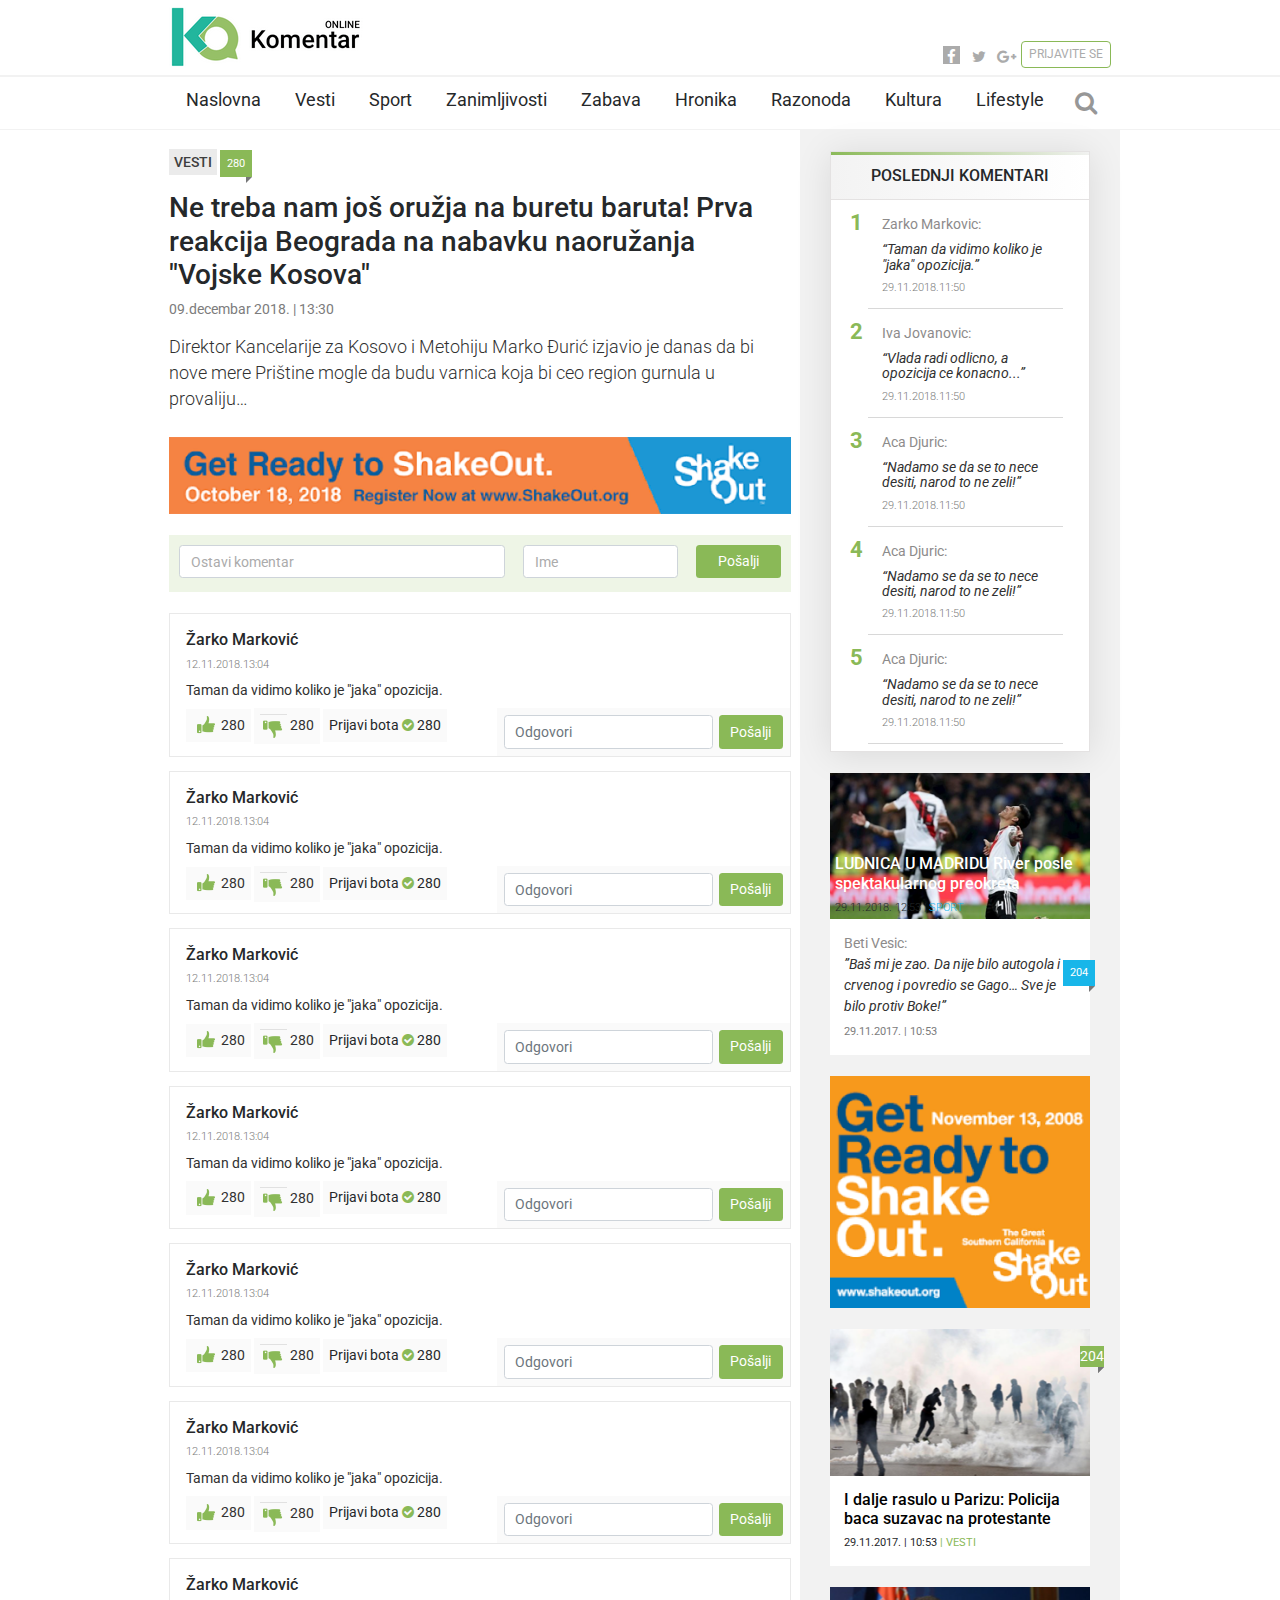
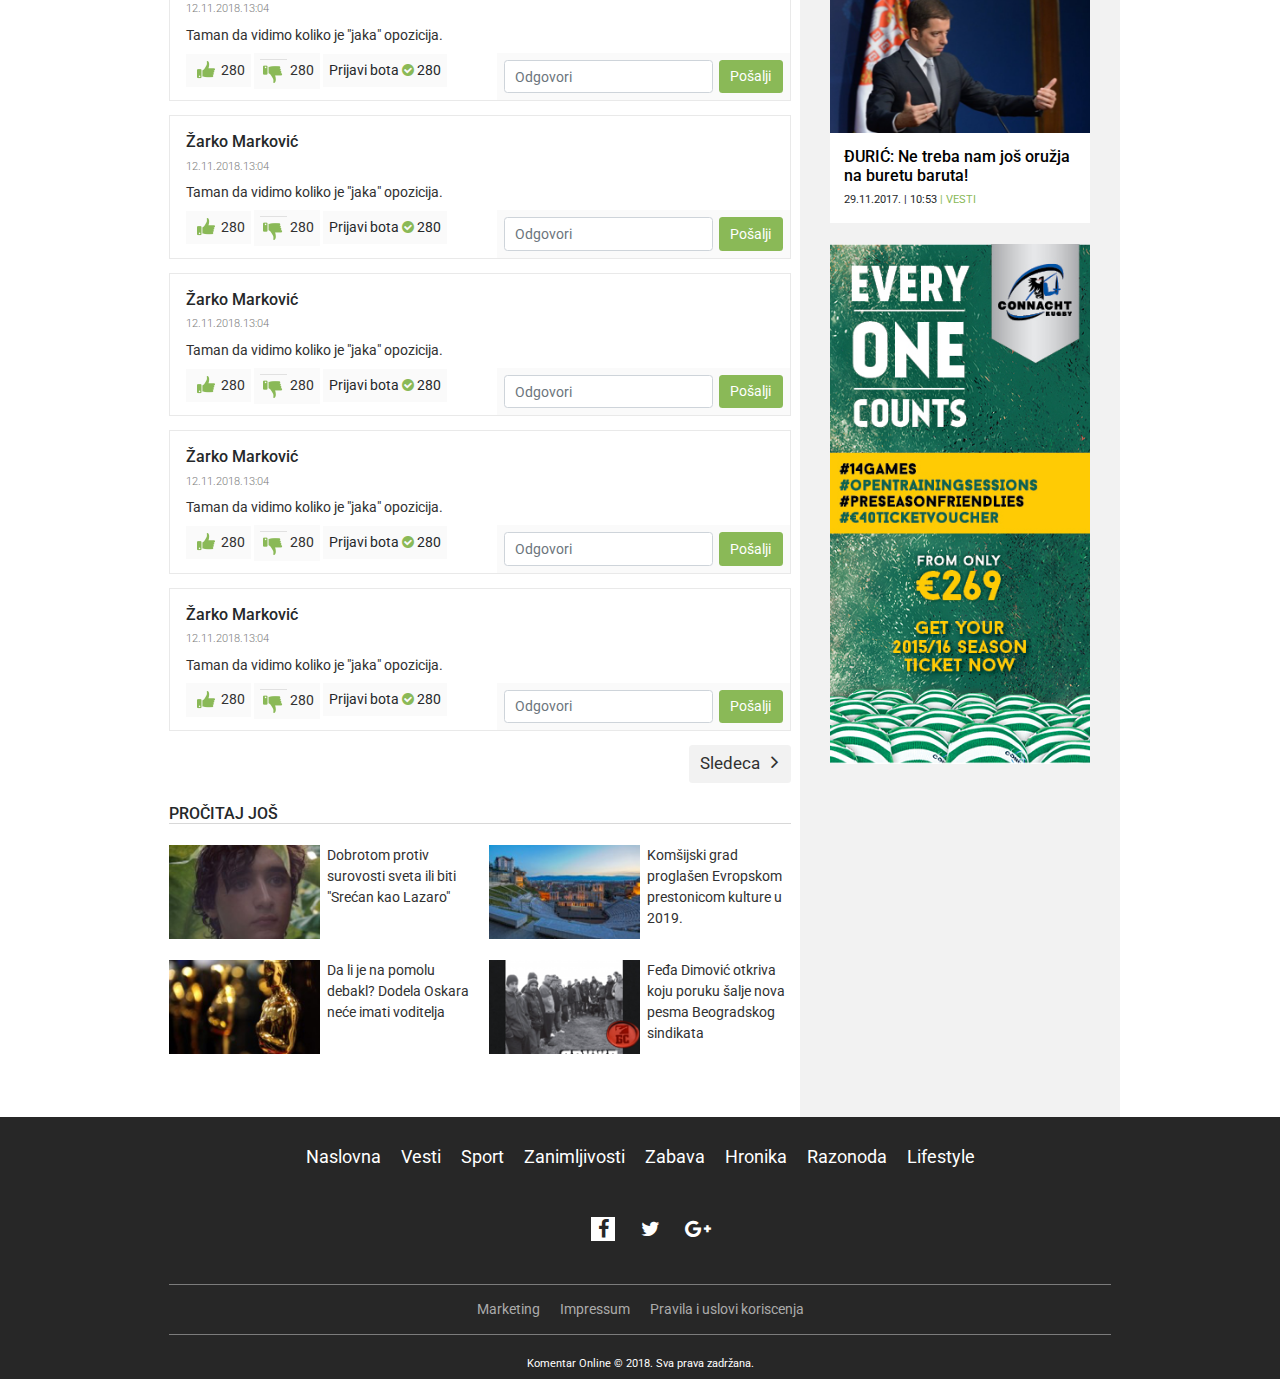
==== commit dd27f548: "delimicno ueadjene ispravke" ====
--- a/comment-page.html
+++ b/comment-page.html
@@ -149,7 +149,7 @@
             <!--MAIN starts here-->
             <main>
                 <div class="row">
-                    <div class="col-12 col-lg-8">
+                    <div class="col-lg-12">
                         <section class="single-news-wrapper py-4">
                             <!--section single-news-header starts here-->
                             <div class="single-news-header">
@@ -183,11 +183,20 @@
                         <section class="comment-wrapper mb-3 mb-sm-4"  data-category="#8AB957">
 
                             <!--FORMA COMMENT-FORM starts here-->
-                            <form class="form-inline comments-form mb-3 mb-sm-4 justify-content-between">                          
-                                <input type="text" class="form-control w-60" placeholder="Ostavi komentar">
-                                <input type="text" class="form-control w-25"  placeholder="Ime">
-                                <button type="submit" class="btn category-bg text-white">Pošalji</button>
-                            </form>  <!--FORMA COMMENT-FORM starts here-->
+                            <form class="comments-form mb-3 mb-sm-4 "> 
+                                <div class="row justify-content-between">
+                                <div class="form-group col-md-10">
+                                    <input type="text" class="form-control" placeholder="Ostavi komentar">
+                                </div>
+                                <div class="form-group col-md-5">
+                                    <input type="text" class="form-control"  placeholder="Ime">
+                                </div>    
+                                    <div class=" form-group col-5 col-xm-4 col-md-3">
+                                        <button type="submit" class="btn category-bg d-block text-white">Pošalji</button>
+                                    </div>
+                                
+                                </div>
+                            </form>   <!--FORMA COMMENT-FORM starts here-->
 
                             <div class="comment-inner">
                                 <article class="comment-item mb-3">
@@ -197,25 +206,25 @@
                                     </p>
                                     <p class="text-primary mb-2">Taman da vidimo koliko je "jaka" opozicija.</p>
                                     <div class="row">
-                                        <div class="col-6">
-                                            <div class="counting-likes">
-                                                <a href="#" class="like-comment mb-1 mb-md-0">
-                                                    <img src="img/thumb-up.png" alt="thumbUp"/>
-                                                    <span>280</span>
-                                                </a>  
-                                                <a href="#" class="dislike-comment mb-1 mb-md-0">
-                                                    <img src="img/thumb-down.png" alt="thumbDown"/>
-                                                    <span>280</span>
-                                                </a>
-                                                <span class="about-bot mb-1 mb-md-0">Prijavi bota
-                                                    <span class="fa fa-check-circle category-color"></span>
-                                                    280
-                                                </span>
-                                            </div>
-                                        </div>
-                                        <div class="col-6">
-                                            <form class="form-inline comments-item-form justify-content-between p-2">
-                                                <input type="text" class="form-control w-75 mb-1 mb-md-0" placeholder="Odgovori">
+                                        <div class="col-md-9">
+                                            <div class="counting-likes">
+                                                <a href="#" class="like-comment mb-1 mb-md-0">
+                                                    <img src="img/thumb-up.png" alt="thumbUp"/>
+                                                    <span>280</span>
+                                                </a>  
+                                                <a href="#" class="dislike-comment mb-1 mb-md-0">
+                                                    <img src="img/thumb-down.png" alt="thumbDown"/>
+                                                    <span>280</span>
+                                                </a>
+                                                <span class="about-bot mb-1 mb-md-0">Prijavi bota
+                                                    <span class="fa fa-check-circle category-color"></span>
+                                                    280
+                                                </span>
+                                            </div>
+                                        </div>
+                                        <div class="col-md-9">
+                                            <form class="form-inline comments-item-form justify-content-between p-2">
+                                                <input type="text" class="form-control w-75 mb-md-0" placeholder="Odgovori">
                                                 <button type="submit" class="btn category-bg text-white">Pošalji</button>
                                             </form>
                                         </div>
@@ -228,25 +237,25 @@
                                     </p>
                                     <p class="text-primary mb-2">Taman da vidimo koliko je "jaka" opozicija.</p>
                                     <div class="row">
-                                        <div class="col-6">
-                                            <div class="counting-likes">
-                                                <a href="#" class="like-comment mb-1 mb-md-0">
-                                                    <img src="img/thumb-up.png" alt="thumbUp"/>
-                                                    <span>280</span>
-                                                </a>  
-                                                <a href="#" class="dislike-comment mb-1 mb-md-0">
-                                                    <img src="img/thumb-down.png" alt="thumbDown"/>
-                                                    <span>280</span>
-                                                </a>
-                                                <span class="about-bot mb-1 mb-md-0">Prijavi bota
-                                                    <span class="fa fa-check-circle category-color"></span>
-                                                    280
-                                                </span>
-                                            </div>
-                                        </div>
-                                        <div class="col-6">
-                                            <form class="form-inline comments-item-form justify-content-between p-2">
-                                                <input type="text" class="form-control w-75 mb-1 mb-md-0" placeholder="Odgovori">
+                                        <div class="col-md-9">
+                                            <div class="counting-likes">
+                                                <a href="#" class="like-comment mb-1 mb-md-0">
+                                                    <img src="img/thumb-up.png" alt="thumbUp"/>
+                                                    <span>280</span>
+                                                </a>  
+                                                <a href="#" class="dislike-comment mb-1 mb-md-0">
+                                                    <img src="img/thumb-down.png" alt="thumbDown"/>
+                                                    <span>280</span>
+                                                </a>
+                                                <span class="about-bot mb-1 mb-md-0">Prijavi bota
+                                                    <span class="fa fa-check-circle category-color"></span>
+                                                    280
+                                                </span>
+                                            </div>
+                                        </div>
+                                        <div class="col-md-9">
+                                            <form class="form-inline comments-item-form justify-content-between p-2">
+                                                <input type="text" class="form-control w-75 mb-md-0" placeholder="Odgovori">
                                                 <button type="submit" class="btn category-bg text-white">Pošalji</button>
                                             </form>
                                         </div>
@@ -259,25 +268,25 @@
                                     </p>
                                     <p class="text-primary mb-2">Taman da vidimo koliko je "jaka" opozicija.</p>
                                     <div class="row">
-                                        <div class="col-6">
-                                            <div class="counting-likes">
-                                                <a href="#" class="like-comment mb-1 mb-md-0">
-                                                    <img src="img/thumb-up.png" alt="thumbUp"/>
-                                                    <span>280</span>
-                                                </a>  
-                                                <a href="#" class="dislike-comment mb-1 mb-md-0">
-                                                    <img src="img/thumb-down.png" alt="thumbDown"/>
-                                                    <span>280</span>
-                                                </a>
-                                                <span class="about-bot mb-1 mb-md-0">Prijavi bota
-                                                    <span class="fa fa-check-circle category-color"></span>
-                                                    280
-                                                </span>
-                                            </div>
-                                        </div>
-                                        <div class="col-6">
-                                            <form class="form-inline comments-item-form justify-content-between p-2">
-                                                <input type="text" class="form-control w-75 mb-1 mb-md-0" placeholder="Odgovori">
+                                        <div class="col-md-9">
+                                            <div class="counting-likes">
+                                                <a href="#" class="like-comment mb-1 mb-md-0">
+                                                    <img src="img/thumb-up.png" alt="thumbUp"/>
+                                                    <span>280</span>
+                                                </a>  
+                                                <a href="#" class="dislike-comment mb-1 mb-md-0">
+                                                    <img src="img/thumb-down.png" alt="thumbDown"/>
+                                                    <span>280</span>
+                                                </a>
+                                                <span class="about-bot mb-1 mb-md-0">Prijavi bota
+                                                    <span class="fa fa-check-circle category-color"></span>
+                                                    280
+                                                </span>
+                                            </div>
+                                        </div>
+                                        <div class="col-md-9">
+                                            <form class="form-inline comments-item-form justify-content-between p-2">
+                                                <input type="text" class="form-control w-75 mb-md-0" placeholder="Odgovori">
                                                 <button type="submit" class="btn category-bg text-white">Pošalji</button>
                                             </form>
                                         </div>
@@ -290,25 +299,25 @@
                                     </p>
                                     <p class="text-primary mb-2">Taman da vidimo koliko je "jaka" opozicija.</p>
                                     <div class="row">
-                                        <div class="col-6">
-                                            <div class="counting-likes">
-                                                <a href="#" class="like-comment mb-1 mb-md-0">
-                                                    <img src="img/thumb-up.png" alt="thumbUp"/>
-                                                    <span>280</span>
-                                                </a>  
-                                                <a href="#" class="dislike-comment mb-1 mb-md-0">
-                                                    <img src="img/thumb-down.png" alt="thumbDown"/>
-                                                    <span>280</span>
-                                                </a>
-                                                <span class="about-bot mb-1 mb-md-0">Prijavi bota
-                                                    <span class="fa fa-check-circle category-color"></span>
-                                                    280
-                                                </span>
-                                            </div>
-                                        </div>
-                                        <div class="col-6">
-                                            <form class="form-inline comments-item-form justify-content-between p-2">
-                                                <input type="text" class="form-control w-75 mb-1 mb-md-0" placeholder="Odgovori">
+                                        <div class="col-md-9">
+                                            <div class="counting-likes">
+                                                <a href="#" class="like-comment mb-1 mb-md-0">
+                                                    <img src="img/thumb-up.png" alt="thumbUp"/>
+                                                    <span>280</span>
+                                                </a>  
+                                                <a href="#" class="dislike-comment mb-1 mb-md-0">
+                                                    <img src="img/thumb-down.png" alt="thumbDown"/>
+                                                    <span>280</span>
+                                                </a>
+                                                <span class="about-bot mb-1 mb-md-0">Prijavi bota
+                                                    <span class="fa fa-check-circle category-color"></span>
+                                                    280
+                                                </span>
+                                            </div>
+                                        </div>
+                                        <div class="col-md-9">
+                                            <form class="form-inline comments-item-form justify-content-between p-2">
+                                                <input type="text" class="form-control w-75 mb-md-0" placeholder="Odgovori">
                                                 <button type="submit" class="btn category-bg text-white">Pošalji</button>
                                             </form>
                                         </div>
@@ -321,25 +330,25 @@
                                     </p>
                                     <p class="text-primary mb-2">Taman da vidimo koliko je "jaka" opozicija.</p>
                                     <div class="row">
-                                        <div class="col-6">
-                                            <div class="counting-likes">
-                                                <a href="#" class="like-comment mb-1 mb-md-0">
-                                                    <img src="img/thumb-up.png" alt="thumbUp"/>
-                                                    <span>280</span>
-                                                </a>  
-                                                <a href="#" class="dislike-comment mb-1 mb-md-0">
-                                                    <img src="img/thumb-down.png" alt="thumbDown"/>
-                                                    <span>280</span>
-                                                </a>
-                                                <span class="about-bot mb-1 mb-md-0">Prijavi bota
-                                                    <span class="fa fa-check-circle category-color"></span>
-                                                    280
-                                                </span>
-                                            </div>
-                                        </div>
-                                        <div class="col-6">
-                                            <form class="form-inline comments-item-form justify-content-between p-2">
-                                                <input type="text" class="form-control w-75 mb-1 mb-md-0" placeholder="Odgovori">
+                                        <div class="col-md-9">
+                                            <div class="counting-likes">
+                                                <a href="#" class="like-comment mb-1 mb-md-0">
+                                                    <img src="img/thumb-up.png" alt="thumbUp"/>
+                                                    <span>280</span>
+                                                </a>  
+                                                <a href="#" class="dislike-comment mb-1 mb-md-0">
+                                                    <img src="img/thumb-down.png" alt="thumbDown"/>
+                                                    <span>280</span>
+                                                </a>
+                                                <span class="about-bot mb-1 mb-md-0">Prijavi bota
+                                                    <span class="fa fa-check-circle category-color"></span>
+                                                    280
+                                                </span>
+                                            </div>
+                                        </div>
+                                        <div class="col-md-9">
+                                            <form class="form-inline comments-item-form justify-content-between p-2">
+                                                <input type="text" class="form-control w-75 mb-md-0" placeholder="Odgovori">
                                                 <button type="submit" class="btn category-bg text-white">Pošalji</button>
                                             </form>
                                         </div>
@@ -352,25 +361,25 @@
                                     </p>
                                     <p class="text-primary mb-2">Taman da vidimo koliko je "jaka" opozicija.</p>
                                     <div class="row">
-                                        <div class="col-6">
-                                            <div class="counting-likes">
-                                                <a href="#" class="like-comment mb-1 mb-md-0">
-                                                    <img src="img/thumb-up.png" alt="thumbUp"/>
-                                                    <span>280</span>
-                                                </a>  
-                                                <a href="#" class="dislike-comment mb-1 mb-md-0">
-                                                    <img src="img/thumb-down.png" alt="thumbDown"/>
-                                                    <span>280</span>
-                                                </a>
-                                                <span class="about-bot mb-1 mb-md-0">Prijavi bota
-                                                    <span class="fa fa-check-circle category-color"></span>
-                                                    280
-                                                </span>
-                                            </div>
-                                        </div>
-                                        <div class="col-6">
-                                            <form class="form-inline comments-item-form justify-content-between p-2">
-                                                <input type="text" class="form-control w-75 mb-1 mb-md-0" placeholder="Odgovori">
+                                        <div class="col-md-9">
+                                            <div class="counting-likes">
+                                                <a href="#" class="like-comment mb-1 mb-md-0">
+                                                    <img src="img/thumb-up.png" alt="thumbUp"/>
+                                                    <span>280</span>
+                                                </a>  
+                                                <a href="#" class="dislike-comment mb-1 mb-md-0">
+                                                    <img src="img/thumb-down.png" alt="thumbDown"/>
+                                                    <span>280</span>
+                                                </a>
+                                                <span class="about-bot mb-1 mb-md-0">Prijavi bota
+                                                    <span class="fa fa-check-circle category-color"></span>
+                                                    280
+                                                </span>
+                                            </div>
+                                        </div>
+                                        <div class="col-md-9">
+                                            <form class="form-inline comments-item-form justify-content-between p-2">
+                                                <input type="text" class="form-control w-75 mb-md-0" placeholder="Odgovori">
                                                 <button type="submit" class="btn category-bg text-white">Pošalji</button>
                                             </form>
                                         </div>
@@ -383,25 +392,25 @@
                                     </p>
                                     <p class="text-primary mb-2">Taman da vidimo koliko je "jaka" opozicija.</p>
                                     <div class="row">
-                                        <div class="col-6">
-                                            <div class="counting-likes">
-                                                <a href="#" class="like-comment mb-1 mb-md-0">
-                                                    <img src="img/thumb-up.png" alt="thumbUp"/>
-                                                    <span>280</span>
-                                                </a>  
-                                                <a href="#" class="dislike-comment mb-1 mb-md-0">
-                                                    <img src="img/thumb-down.png" alt="thumbDown"/>
-                                                    <span>280</span>
-                                                </a>
-                                                <span class="about-bot mb-1 mb-md-0">Prijavi bota
-                                                    <span class="fa fa-check-circle category-color"></span>
-                                                    280
-                                                </span>
-                                            </div>
-                                        </div>
-                                        <div class="col-6">
-                                            <form class="form-inline comments-item-form justify-content-between p-2">
-                                                <input type="text" class="form-control w-75 mb-1 mb-md-0" placeholder="Odgovori">
+                                        <div class="col-md-9">
+                                            <div class="counting-likes">
+                                                <a href="#" class="like-comment mb-1 mb-md-0">
+                                                    <img src="img/thumb-up.png" alt="thumbUp"/>
+                                                    <span>280</span>
+                                                </a>  
+                                                <a href="#" class="dislike-comment mb-1 mb-md-0">
+                                                    <img src="img/thumb-down.png" alt="thumbDown"/>
+                                                    <span>280</span>
+                                                </a>
+                                                <span class="about-bot mb-1 mb-md-0">Prijavi bota
+                                                    <span class="fa fa-check-circle category-color"></span>
+                                                    280
+                                                </span>
+                                            </div>
+                                        </div>
+                                        <div class="col-md-9">
+                                            <form class="form-inline comments-item-form justify-content-between p-2">
+                                                <input type="text" class="form-control w-75 mb-md-0" placeholder="Odgovori">
                                                 <button type="submit" class="btn category-bg text-white">Pošalji</button>
                                             </form>
                                         </div>
@@ -414,25 +423,25 @@
                                     </p>
                                     <p class="text-primary mb-2">Taman da vidimo koliko je "jaka" opozicija.</p>
                                     <div class="row">
-                                        <div class="col-6">
-                                            <div class="counting-likes">
-                                                <a href="#" class="like-comment mb-1 mb-md-0">
-                                                    <img src="img/thumb-up.png" alt="thumbUp"/>
-                                                    <span>280</span>
-                                                </a>  
-                                                <a href="#" class="dislike-comment mb-1 mb-md-0">
-                                                    <img src="img/thumb-down.png" alt="thumbDown"/>
-                                                    <span>280</span>
-                                                </a>
-                                                <span class="about-bot mb-1 mb-md-0">Prijavi bota
-                                                    <span class="fa fa-check-circle category-color"></span>
-                                                    280
-                                                </span>
-                                            </div>
-                                        </div>
-                                        <div class="col-6">
-                                            <form class="form-inline comments-item-form justify-content-between p-2">
-                                                <input type="text" class="form-control w-75 mb-1 mb-md-0" placeholder="Odgovori">
+                                        <div class="col-md-9">
+                                            <div class="counting-likes">
+                                                <a href="#" class="like-comment mb-1 mb-md-0">
+                                                    <img src="img/thumb-up.png" alt="thumbUp"/>
+                                                    <span>280</span>
+                                                </a>  
+                                                <a href="#" class="dislike-comment mb-1 mb-md-0">
+                                                    <img src="img/thumb-down.png" alt="thumbDown"/>
+                                                    <span>280</span>
+                                                </a>
+                                                <span class="about-bot mb-1 mb-md-0">Prijavi bota
+                                                    <span class="fa fa-check-circle category-color"></span>
+                                                    280
+                                                </span>
+                                            </div>
+                                        </div>
+                                        <div class="col-md-9">
+                                            <form class="form-inline comments-item-form justify-content-between p-2">
+                                                <input type="text" class="form-control w-75 mb-md-0" placeholder="Odgovori">
                                                 <button type="submit" class="btn category-bg text-white">Pošalji</button>
                                             </form>
                                         </div>
@@ -445,25 +454,25 @@
                                     </p>
                                     <p class="text-primary mb-2">Taman da vidimo koliko je "jaka" opozicija.</p>
                                     <div class="row">
-                                        <div class="col-6">
-                                            <div class="counting-likes">
-                                                <a href="#" class="like-comment mb-1 mb-md-0">
-                                                    <img src="img/thumb-up.png" alt="thumbUp"/>
-                                                    <span>280</span>
-                                                </a>  
-                                                <a href="#" class="dislike-comment mb-1 mb-md-0">
-                                                    <img src="img/thumb-down.png" alt="thumbDown"/>
-                                                    <span>280</span>
-                                                </a>
-                                                <span class="about-bot mb-1 mb-md-0">Prijavi bota
-                                                    <span class="fa fa-check-circle category-color"></span>
-                                                    280
-                                                </span>
-                                            </div>
-                                        </div>
-                                        <div class="col-6">
-                                            <form class="form-inline comments-item-form justify-content-between p-2">
-                                                <input type="text" class="form-control w-75 mb-1 mb-md-0" placeholder="Odgovori">
+                                        <div class="col-md-9">
+                                            <div class="counting-likes">
+                                                <a href="#" class="like-comment mb-1 mb-md-0">
+                                                    <img src="img/thumb-up.png" alt="thumbUp"/>
+                                                    <span>280</span>
+                                                </a>  
+                                                <a href="#" class="dislike-comment mb-1 mb-md-0">
+                                                    <img src="img/thumb-down.png" alt="thumbDown"/>
+                                                    <span>280</span>
+                                                </a>
+                                                <span class="about-bot mb-1 mb-md-0">Prijavi bota
+                                                    <span class="fa fa-check-circle category-color"></span>
+                                                    280
+                                                </span>
+                                            </div>
+                                        </div>
+                                        <div class="col-md-9">
+                                            <form class="form-inline comments-item-form justify-content-between p-2">
+                                                <input type="text" class="form-control w-75 mb-md-0" placeholder="Odgovori">
                                                 <button type="submit" class="btn category-bg text-white">Pošalji</button>
                                             </form>
                                         </div>
@@ -476,25 +485,25 @@
                                     </p>
                                     <p class="text-primary mb-2">Taman da vidimo koliko je "jaka" opozicija.</p>
                                     <div class="row">
-                                        <div class="col-6">
-                                            <div class="counting-likes">
-                                                <a href="#" class="like-comment mb-1 mb-md-0">
-                                                    <img src="img/thumb-up.png" alt="thumbUp"/>
-                                                    <span>280</span>
-                                                </a>  
-                                                <a href="#" class="dislike-comment mb-1 mb-md-0">
-                                                    <img src="img/thumb-down.png" alt="thumbDown"/>
-                                                    <span>280</span>
-                                                </a>
-                                                <span class="about-bot mb-1 mb-md-0">Prijavi bota
-                                                    <span class="fa fa-check-circle category-color"></span>
-                                                    280
-                                                </span>
-                                            </div>
-                                        </div>
-                                        <div class="col-6">
-                                            <form class="form-inline comments-item-form justify-content-between p-2">
-                                                <input type="text" class="form-control w-75 mb-1 mb-md-0" placeholder="Odgovori">
+                                        <div class="col-md-9">
+                                            <div class="counting-likes">
+                                                <a href="#" class="like-comment mb-1 mb-md-0">
+                                                    <img src="img/thumb-up.png" alt="thumbUp"/>
+                                                    <span>280</span>
+                                                </a>  
+                                                <a href="#" class="dislike-comment mb-1 mb-md-0">
+                                                    <img src="img/thumb-down.png" alt="thumbDown"/>
+                                                    <span>280</span>
+                                                </a>
+                                                <span class="about-bot mb-1 mb-md-0">Prijavi bota
+                                                    <span class="fa fa-check-circle category-color"></span>
+                                                    280
+                                                </span>
+                                            </div>
+                                        </div>
+                                        <div class="col-md-9">
+                                            <form class="form-inline comments-item-form justify-content-between p-2">
+                                                <input type="text" class="form-control w-75 mb-md-0" placeholder="Odgovori">
                                                 <button type="submit" class="btn category-bg text-white">Pošalji</button>
                                             </form>
                                         </div>
@@ -507,25 +516,25 @@
                                     </p>
                                     <p class="text-primary mb-2">Taman da vidimo koliko je "jaka" opozicija.</p>
                                     <div class="row">
-                                        <div class="col-6">
-                                            <div class="counting-likes">
-                                                <a href="#" class="like-comment mb-1 mb-md-0">
-                                                    <img src="img/thumb-up.png" alt="thumbUp"/>
-                                                    <span>280</span>
-                                                </a>  
-                                                <a href="#" class="dislike-comment mb-1 mb-md-0">
-                                                    <img src="img/thumb-down.png" alt="thumbDown"/>
-                                                    <span>280</span>
-                                                </a>
-                                                <span class="about-bot mb-1 mb-md-0">Prijavi bota
-                                                    <span class="fa fa-check-circle category-color"></span>
-                                                    280
-                                                </span>
-                                            </div>
-                                        </div>
-                                        <div class="col-6">
-                                            <form class="form-inline comments-item-form justify-content-between p-2">
-                                                <input type="text" class="form-control w-75 mb-1 mb-md-0" placeholder="Odgovori">
+                                        <div class="col-md-9">
+                                            <div class="counting-likes">
+                                                <a href="#" class="like-comment mb-1 mb-md-0">
+                                                    <img src="img/thumb-up.png" alt="thumbUp"/>
+                                                    <span>280</span>
+                                                </a>  
+                                                <a href="#" class="dislike-comment mb-1 mb-md-0">
+                                                    <img src="img/thumb-down.png" alt="thumbDown"/>
+                                                    <span>280</span>
+                                                </a>
+                                                <span class="about-bot mb-1 mb-md-0">Prijavi bota
+                                                    <span class="fa fa-check-circle category-color"></span>
+                                                    280
+                                                </span>
+                                            </div>
+                                        </div>
+                                        <div class="col-md-9">
+                                            <form class="form-inline comments-item-form justify-content-between p-2">
+                                                <input type="text" class="form-control w-75 mb-md-0" placeholder="Odgovori">
                                                 <button type="submit" class="btn category-bg text-white">Pošalji</button>
                                             </form>
                                         </div>
@@ -541,10 +550,10 @@
                         </section>  <!-------------------section COMMENTS-WRAPPER ends here--------------------> 
 
        <!-------------------section READ-MORE starts here--------------------> 
-                        <section class="read-more mb-5">
+                    <section class="read-more mb-5">
                             <h6 class="text-uppercase read-more-title mb-4">pročitaj još</h6>
                             <div class="row">
-                                <div class="col-12 col-sm-6">
+                                <div class="col-sm-9">
                                     <article class="d-flex read-more-item mb-4">
                                         <a href="#" class="d-block w-50">
                                             <img src="img/Rectangle 32.png" alt="lazaro"/>
@@ -555,7 +564,7 @@
                                         </p>
                                     </article>
                                 </div>
-                                <div class="col-12 col-sm-6">
+                                <div class="col-sm-9">
                                     <article class="d-flex read-more-item mb-4">
                                         <a href="#" class="d-block w-50">
                                             <img src="img/grad-kulture.png" alt=""/>
@@ -567,7 +576,7 @@
                                         </p>
                                     </article>
                                 </div>
-                                <div class="col-12 col-sm-6">
+                                <div class="col-sm-9">
                                     <article class="d-flex read-more-item mb-4">
                                         <a href="#" class="d-block w-50">
                                             <img src="img/oskar.png" alt="oskar"/>
@@ -579,7 +588,7 @@
                                         </p>
                                     </article>
                                 </div>
-                                <div class="col-12 col-sm-6">
+                                <div class="col-sm-9">
                                     <article class="d-flex read-more-item mb-4">
                                         <a href="#" class="d-block w-50">
                                             <img src="img/bgsindikat.png" alt=""/>
@@ -596,7 +605,7 @@
                         </section>  <!-------------------section READ-MORE ends here--------------------> 
                     </div>
 <!-------------------------------------ASIDE------------------------------------------>
-                    <div class="col-lg-4 bg-light d-none d-lg-block">
+                    <div class="col-lg-6 bg-light d-none d-lg-block">
                         <aside class="p-3 p-sm-4">
                 <!---div.news-collection(poslednji komentari) starts here-->  
                             <div class="latest-comments news-collection-aside bg-white mb-4" data-category="#8AB957">
--- a/css/theme.css
+++ b/css/theme.css
@@ -316,10 +316,10 @@
     border-color: #0BAE92; }
     .header-bottom .navbar-toggler .line1, .header-bottom .navbar-toggler .line2, .header-bottom .navbar-toggler .line3 {
       display: block;
-      width: 34px;
+      width: 26px;
       height: 2px;
       background-color: #ABABAB;
-      margin: 6px 0;
+      margin: 4px 0;
       transition: 0.4s; }
     .header-bottom .navbar-toggler:hover, .header-bottom .navbar-toggler:focus {
       background: #0BAE92; }
@@ -327,13 +327,13 @@
         background-color: #fff;
         transition: 0.2s; }
   .header-bottom .active .line1 {
-    -webkit-transform: rotate(45deg) translate(7px, 6px);
-    transform: rotate(45deg) translate(7px, 6px); }
+    -webkit-transform: rotate(45deg) translate(5px, 5px);
+    transform: rotate(45deg) translate(5px, 5px); }
   .header-bottom .active .line2 {
     opacity: 0; }
   .header-bottom .active .line3 {
-    -webkit-transform: rotate(-45deg) translate(5px, -6px);
-    transform: rotate(-45deg) translate(5px, -6px); }
+    -webkit-transform: rotate(-45deg) translate(4px, -5px);
+    transform: rotate(-45deg) translate(4px, -5px); }
   .header-bottom .search-form {
     z-index: 2;
     display: none;
@@ -350,10 +350,14 @@
     .header-bottom .search-form .btn {
       border: 2px solid #0BAE92;
       border-radius: 0.25rem;
-      line-height: 1.2rem; }
+      line-height: 1.2rem;
+      background-color: #0BAE92;
+      color: white; }
+      .header-bottom .search-form .btn:hover {
+        opacity: 0.7; }
   .header-bottom .search-icon {
     color: #979797;
-    font-size: 22px;
+    font-size: 24px;
     cursor: pointer; }
   .header-bottom .navbar-nav {
     background: #F2F2F2; }
@@ -919,12 +923,14 @@
   /*  comment-page*/ }
   .comment-wrapper .comments-form {
     width: 100%;
-    padding: 10px;
+    padding: 10px 10px 0 10px;
     background-color: rgba(138, 185, 87, 0.15); }
     .comment-wrapper .comments-form .form-control::placeholder {
       color: #ABABAB; }
-    .comment-wrapper .comments-form button:hover {
-      opacity: 0.7; }
+    .comment-wrapper .comments-form button {
+      width: 100%; }
+      .comment-wrapper .comments-form button:hover {
+        opacity: 0.7; }
   .comment-wrapper .comment-item {
     border: 1px solid #E9E9E9;
     padding: 16px 0 0 16px; }
@@ -988,4 +994,19 @@
   .detailed-news .next-page a:hover {
     opacity: 0.6; }
 
+@media (min-width: 576px) {
+  .detailed-news .news-item .news-item-content {
+    padding: 0.5rem; }
+    .detailed-news .news-item .news-item-content .description {
+      line-height: 1.2rem;
+      max-height: 2.4rem;
+      overflow: hidden; } }
+@media (min-width: 992px) {
+  .detailed-news .news-item .news-item-content {
+    padding: 0.875rem; }
+    .detailed-news .news-item .news-item-content .description {
+      line-height: 1.5rem;
+      max-height: 4.5rem;
+      overflow: hidden; } }
+
 /*# sourceMappingURL=theme.css.map */
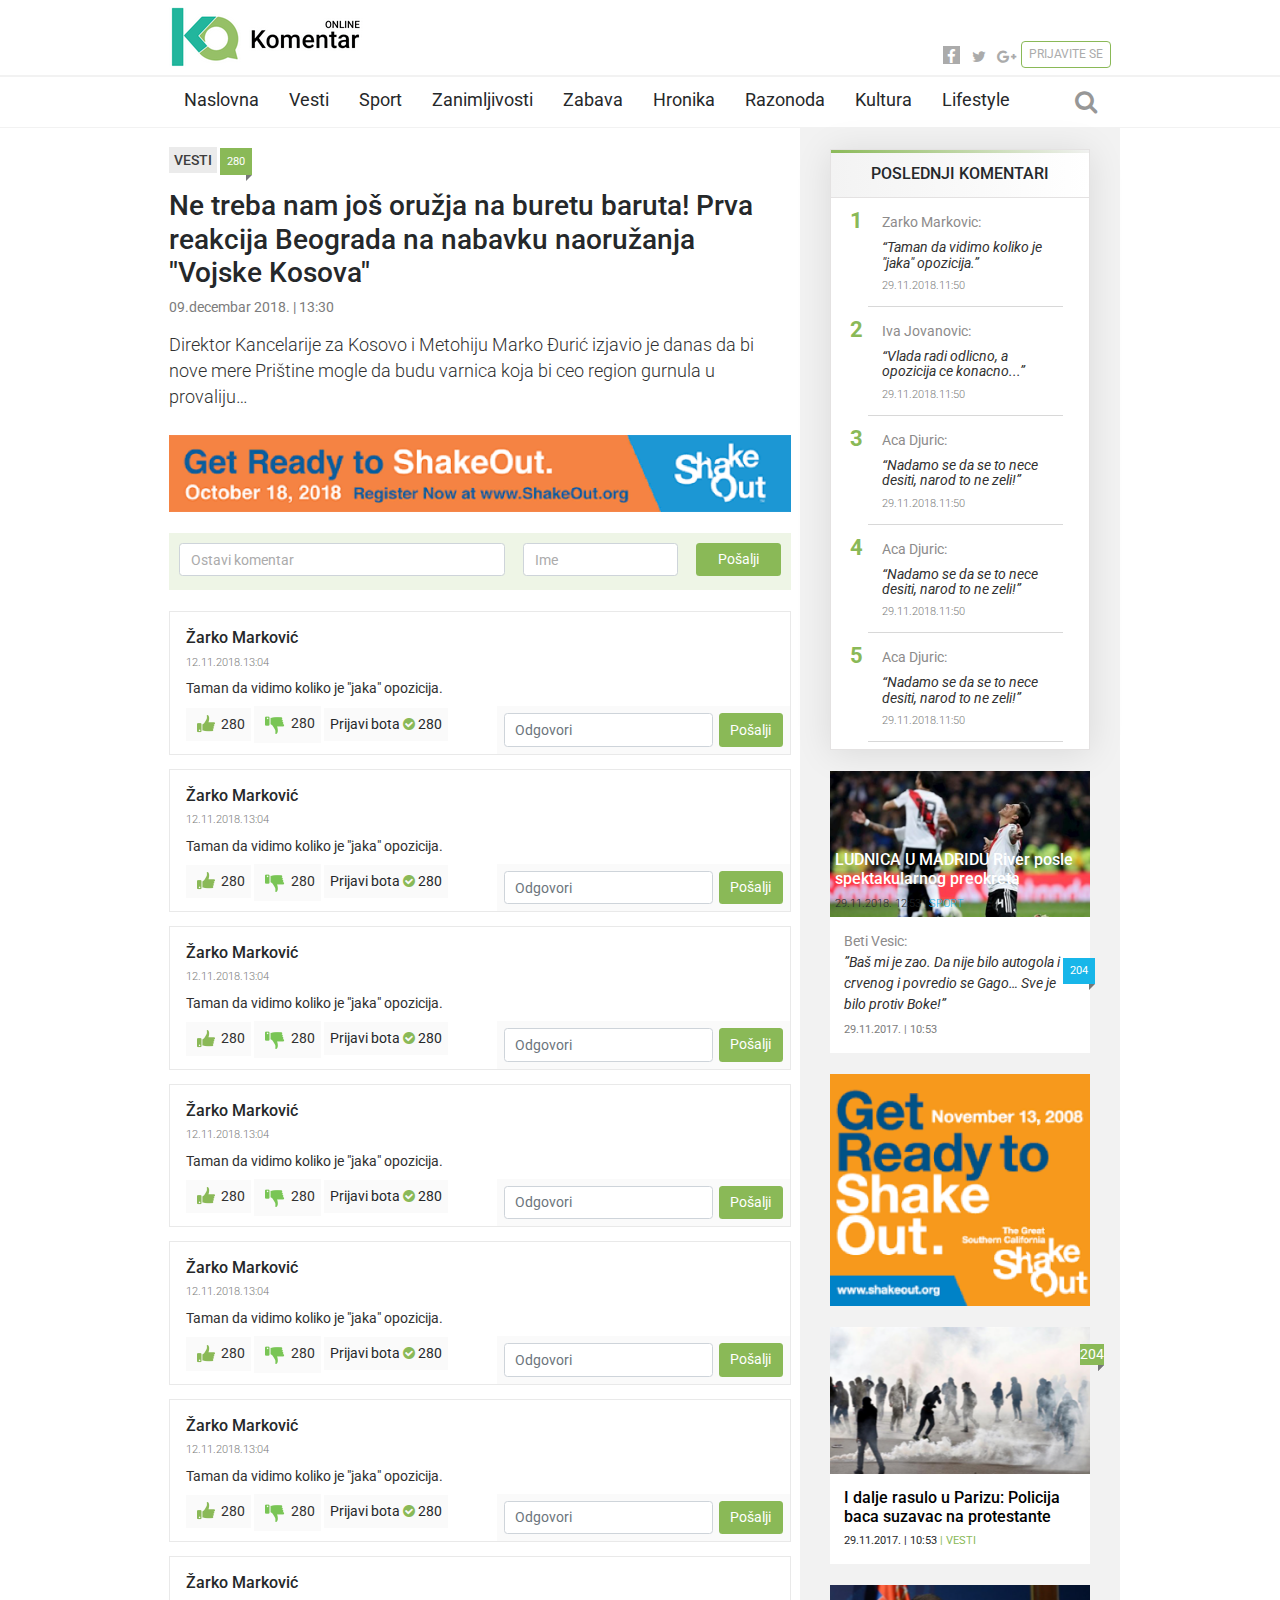
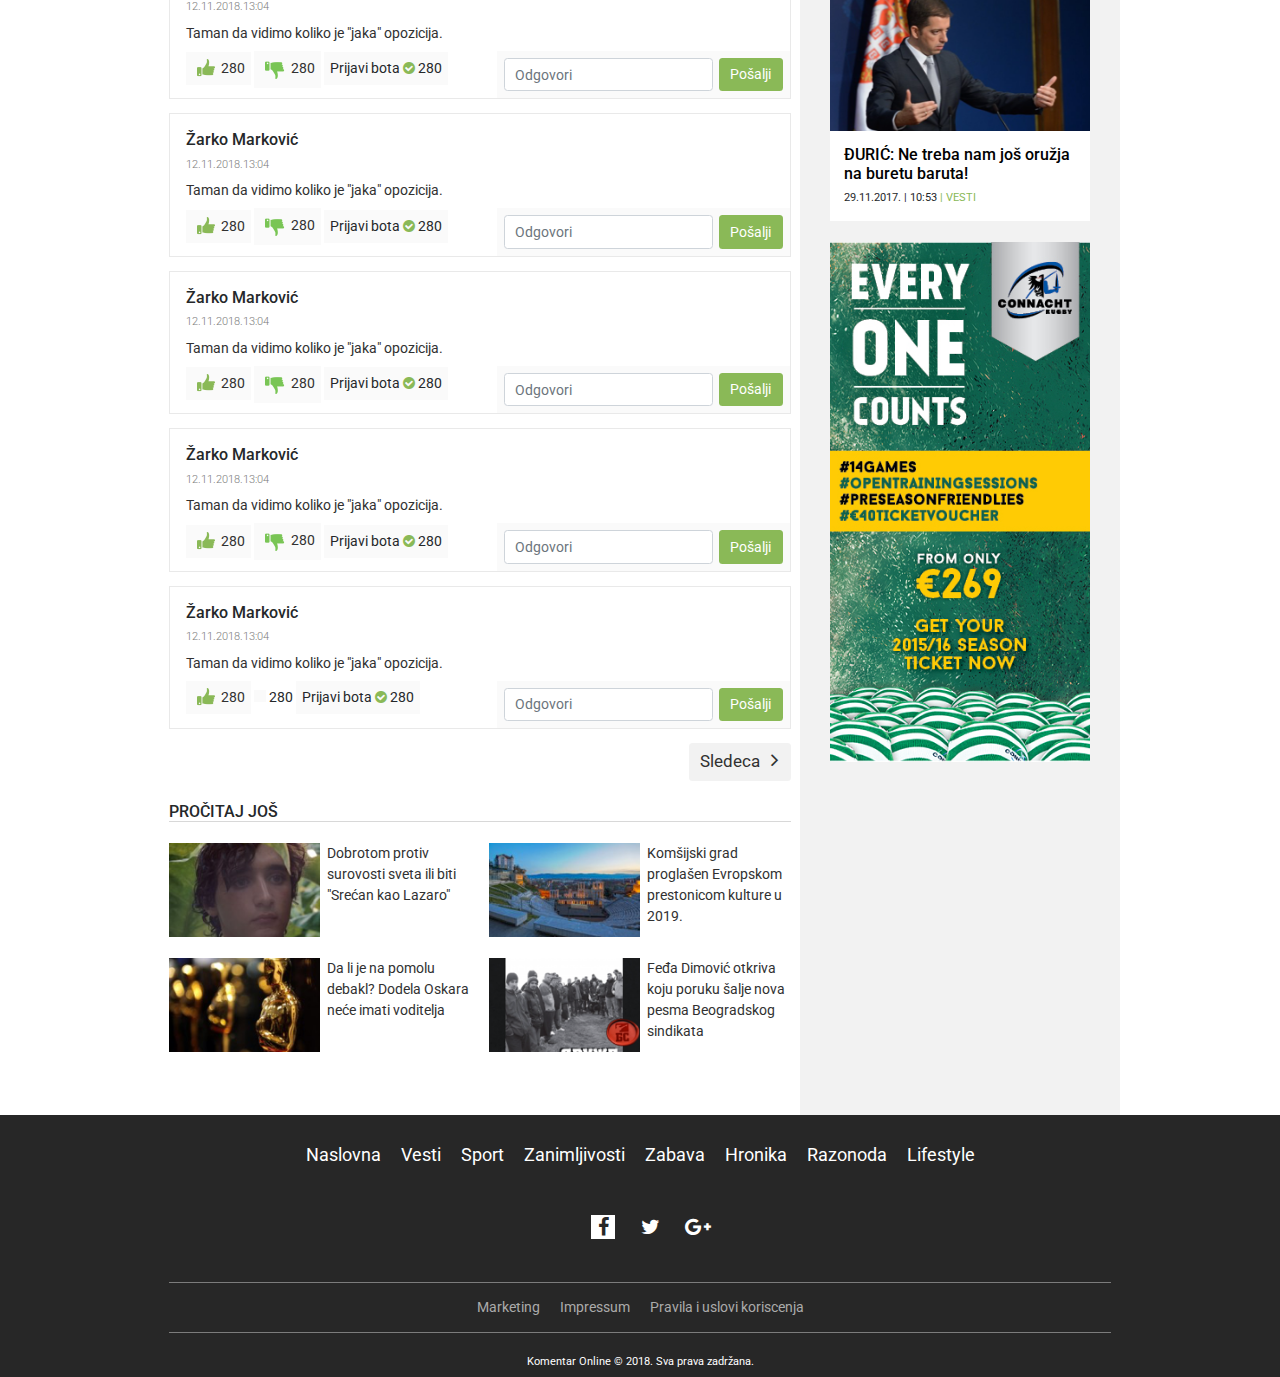
==== commit 40e6facb: "izmene na casu" ====
--- a/comment-page.html
+++ b/comment-page.html
@@ -75,7 +75,7 @@
                         <div class="search-wrapper align-self-center order-md-last ml-auto pr-3">
                             <span class="fa fa-search search-icon"></span>               
                             <form class="search-form order-sm-first">
-                                <div class="form-group mb-0 py-3">
+                                <div class="form-group mb-0 p-3">
                                     <div class="input-group">
                                         <input type="text" class="form-control" placeholder="Search">
                                         <div class="input-group-append">
@@ -523,7 +523,7 @@
                                                     <span>280</span>
                                                 </a>  
                                                 <a href="#" class="dislike-comment mb-1 mb-md-0">
-                                                    <img src="img/thumb-down.png" alt="thumbDown"/>
+                                                    <a href="img/thumb-down.png"></a>
                                                     <span>280</span>
                                                 </a>
                                                 <span class="about-bot mb-1 mb-md-0">Prijavi bota
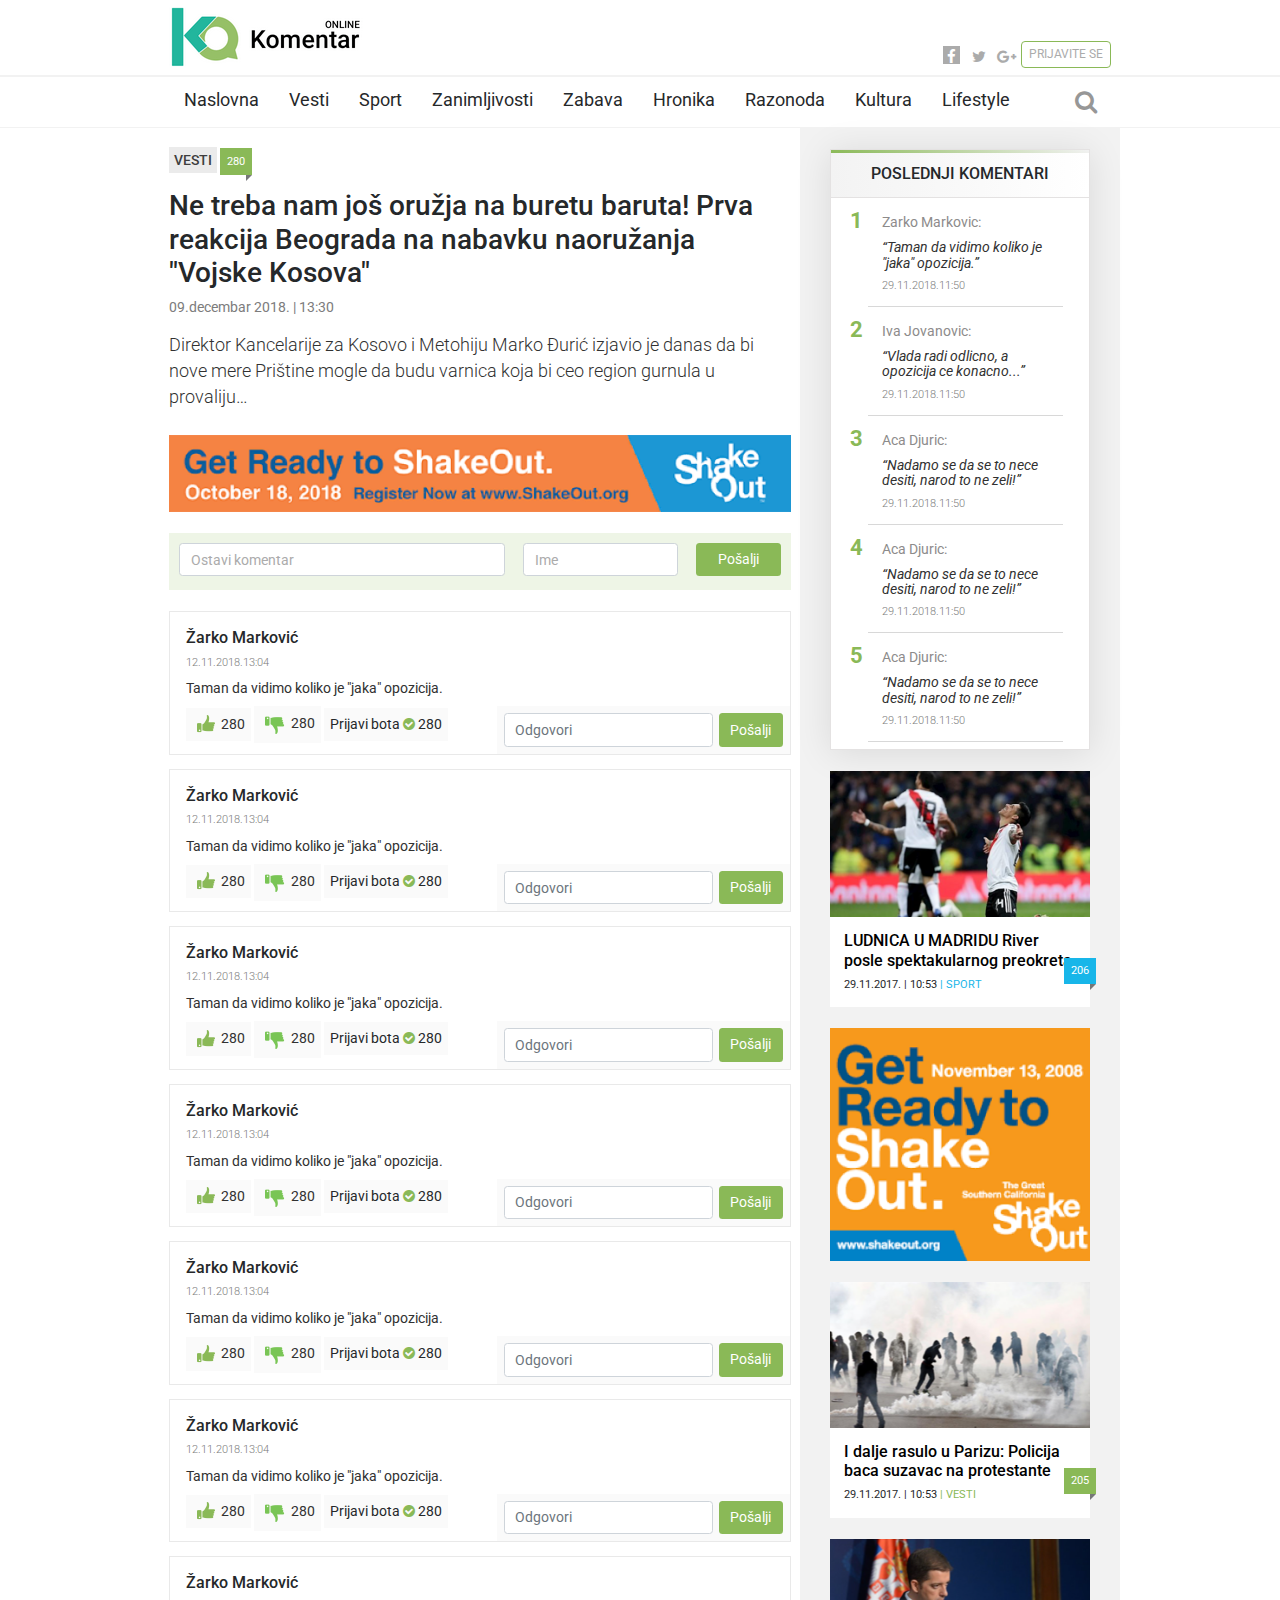
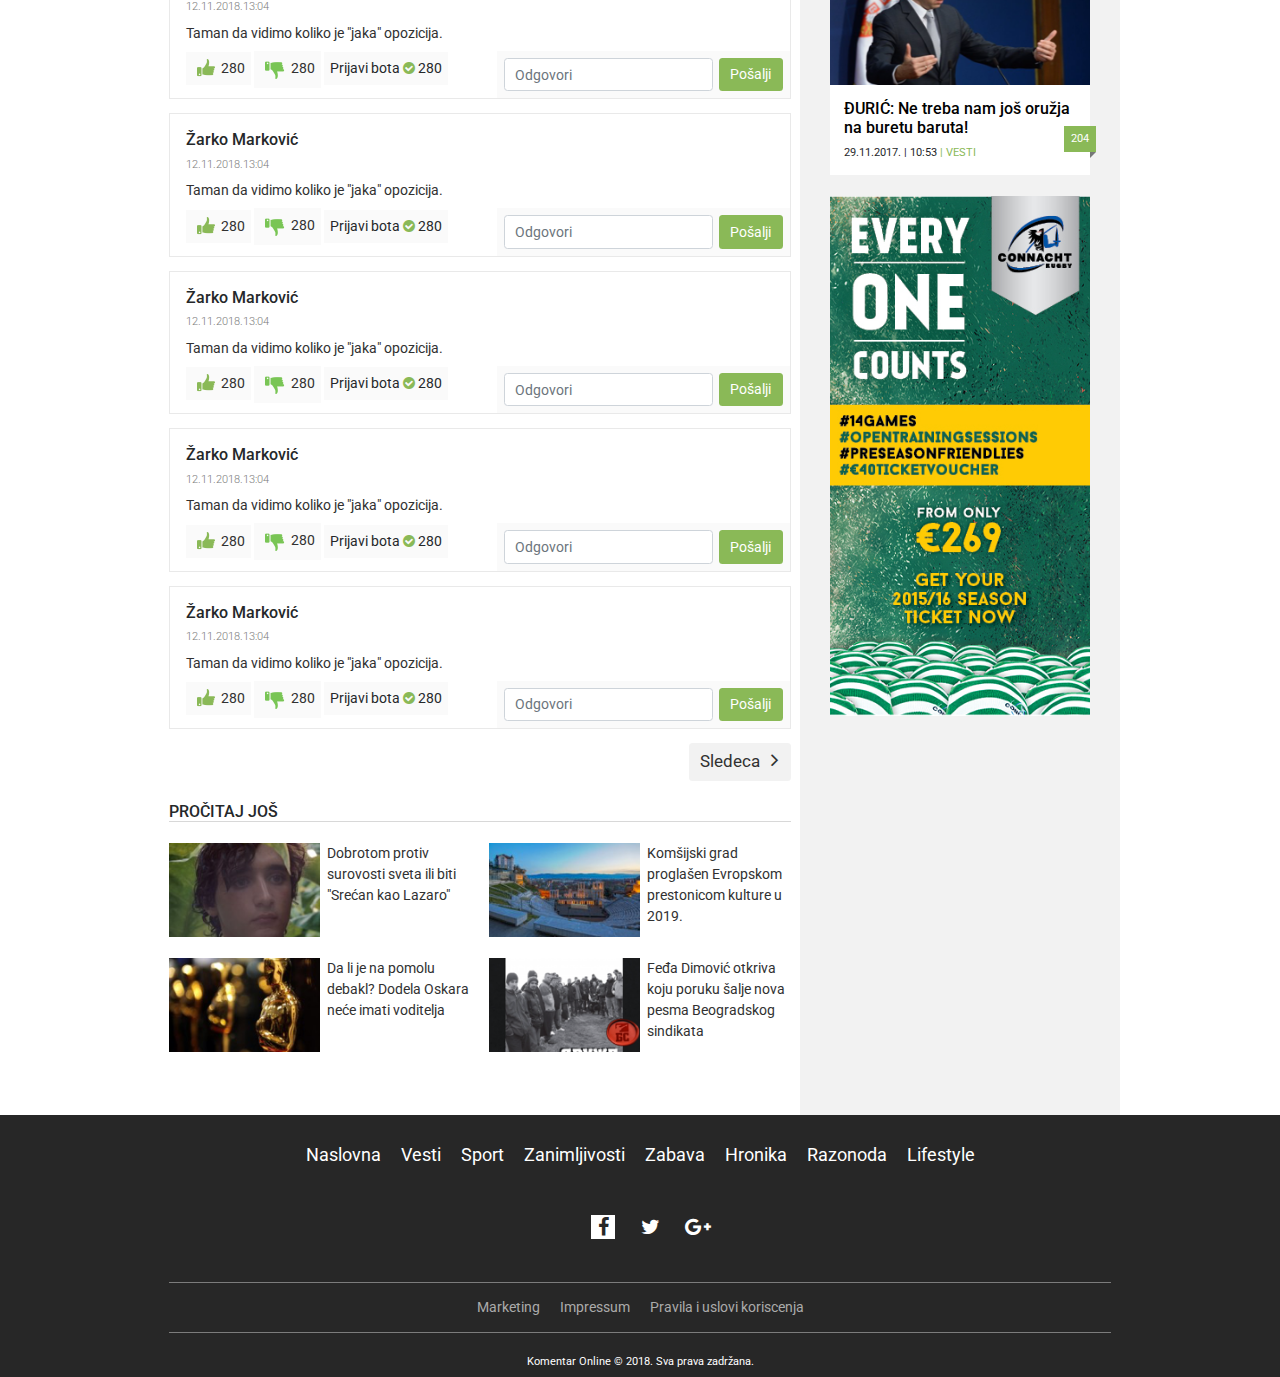
==== commit 089c167f: "deo iz _aside.scss prebacen u _index.scss, a deo u _single-news.scss sredjen aside u comment-page, n" ====
--- a/comment-page.html
+++ b/comment-page.html
@@ -523,7 +523,7 @@
                                                     <span>280</span>
                                                 </a>  
                                                 <a href="#" class="dislike-comment mb-1 mb-md-0">
-                                                    <a href="img/thumb-down.png"></a>
+                                                    <img src="img/thumb-down.png">
                                                     <span>280</span>
                                                 </a>
                                                 <span class="about-bot mb-1 mb-md-0">Prijavi bota
@@ -605,11 +605,11 @@
                         </section>  <!-------------------section READ-MORE ends here--------------------> 
                     </div>
 <!-------------------------------------ASIDE------------------------------------------>
-                    <div class="col-lg-6 bg-light d-none d-lg-block">
+                     <div class="col-lg-6 bg-light d-none d-lg-block">
                         <aside class="p-3 p-sm-4">
-                <!---div.news-collection(poslednji komentari) starts here-->  
+                            <!---div.news-collection(poslednji komentari) starts here-->  
                             <div class="latest-comments news-collection-aside bg-white mb-4" data-category="#8AB957">
-                            
+
                                 <div class="news-collection-aside-title text-align pb-2 pt-3 text-center text-uppercase">
                                     <h6>poslednji komentari</h6>
                                 </div>
@@ -677,53 +677,40 @@
                                     </li>
                                 </ul>
                             </div><!---div.news-collection(poslednji komentari) ends here-->
-                            
-        <!--news-item-article----------(sport news)------------>
-                            <div class="news-item-article mb-4" data-category="#18B6E9">
-                                <div class=" news-item-top position-relative">
-                                    <a href="#" class="img-holder size-16by9">
-                                        <img src="img/Rectangle 3.png" alt="football"/>
-                                    </a>
-
-                                    <div class="news-item-detail position-absolute">                                 
-                                        <h6>
-                                            <a href="#" class="text-white news-item-top-title">
-                                                LUDNICA U MADRIDU River posle 
-                                                spektakularnog preokreta
-                                            </a>
-                                        </h6>
-                                        <p class=" small font-weight-light article-date">
-                                            <span>29.11.2018.</span> <span>12:53 |</span>
-                                            <a href="#" class="category-color text-uppercase"> sport</a>
-                                        </p> 
-                                    </div>
-                                </div>
-
-                                <div class="news-item-bottom bg-white p-3 position-relative mb-4">
-                                    <p class="commentator">Beti Vesic:</p> 
-                                    <p class="mb-2 news-item-bottom-title">
-                                        <a href="#">”Baš mi je zao. Da nije bilo
-                                            autogola i crvenog i povredio se Gago…
-                                            Sve je bilo protiv Boke!”</a>
-                                    </p>
+
+                            <!--news-item----------(sport news)------------>                           
+                            <div class="news-item  mb-4 position-relative" data-category="#18B6E9">
+                                <a href="#" class="img-holder size-16by9">
+                                     <img src="img/Rectangle 3.png" alt="madrid"/>
+                                </a>
+                                <div class="news-item-detail bg-white p-3">
+                                    <h6>
+                                        <a href="#" class="text-black d-block">
+                                            LUDNICA U MADRIDU
+                                            River posle spektakularnog preokreta
+                                        </a>
+                                    </h6>
                                     <p class="small mb-0 article-date ">
                                         <span>29.11.2017. |</span><span> 10:53</span>
-                                    </p>
-                                    <a href="#" class="position-absolute category-bg bot-counter text-white">204</a>
-                                </div>
-                            </div>  <!--news-item-article ends here---------(sport news)------------>
-                  <!--banner starts here-->
+                                        <a href="#" class="category-color">| SPORT</a>                             
+                                    </p>
+                                </div>
+                                <a href="#" class="category-bg d-block position-absolute bot-counter text-white">206</a>
+                            </div>  <!--news-item ends here---------(sport news)------------>
+                           
+                            <!--banner starts here-->
                             <div class="banner  mb-4">
                                 <figure class="news-item mb-0 text-center">
-                                    <img src="img/baner 300.png" alt="baner300"/>
+                                    <img src="css/assets/baner 300.png" alt="baner300"/>
                                 </figure>
                             </div> <!--banner ends here-->
-                    <!---news-item (news) starts here-->
-                            <div class="news-item mb-4" data-category="#8AB957">
+                            <!---news-item (news) starts here-->
+                            
+                            <div class="news-item  mb-4 position-relative" data-category="#8AB957">
                                 <a href="#" class="img-holder size-16by9">
-                                    <img src="img/pariz.png" alt="pariz"/>
+                                     <img src="img/pariz.png" alt="pariz"/>
                                 </a>
-                                <div class="news-item-detail bg-white p-3 position-relative">
+                                <div class="news-item-detail bg-white p-3">
                                     <h6>
                                         <a href="#" class="text-black d-block">I 
                                             dalje rasulo u Parizu: Policija baca
@@ -735,14 +722,16 @@
                                         <a href="#" class="category-color">| VESTI</a>                             
                                     </p>
                                 </div>
-                                <a href="#" class="category-bg position-absolute bot-counter text-white">204</a>
+                                <a href="#" class="category-bg d-block position-absolute bot-counter text-white">205</a>
                             </div>  <!---news-item (news) ends here-->
-                           <!---again news-item (news) starts here-->        
-                            <div class="news-item  mb-4" data-category="#8AB957">
+                           
+
+                            <!---again news-item (news) starts here-->        
+                            <div class="news-item  mb-4 position-relative" data-category="#8AB957">
                                 <a href="#" class="img-holder size-16by9">
                                     <img src="img/djuric.png" alt="djuric"/>
                                 </a>
-                                <div class="news-item-detail bg-white p-3 position-relative">
+                                <div class="news-item-detail bg-white p-3">
                                     <h6>
                                         <a href="#" class="text-black d-block">ÐURIĆ:
                                             Ne treba nam još oružja na 
@@ -754,15 +743,16 @@
                                         <a href="#" class="category-color">| VESTI</a>                             
                                     </p>
                                 </div>
-                                <a href="#" class="category-bg d-block position-absolute bot-counter text-white">204</a>
+                                <a href="#" class="category-bg d-block bot-counter position-absolute text-white">204</a>
                             </div>  <!---news-item (news) starts here-->
-                           <!--long banner starts here-->
-                            <div class="long-banner text-center">
+
+                            <!--long banner starts here-->
+                            <div class="tall-banner text-center">
                                 <figure>
-                                    <img src="img/longbanner.png" alt=""/>
+                                    <img src="css/assets/tall-banner.png" alt="tall-banner"/>
                                 </figure>
-                            </div><!--long banner ends here-->
-                            
+                            </div><!--tall banner ends here-->
+
                         </aside><!--aside for this page ends here-->
                     </div>
         
--- a/css/theme.css
+++ b/css/theme.css
@@ -1,1019 +1,1051 @@
-@charset "UTF-8";
-@import url("https://fonts.googleapis.com/css?family=Roboto:300,400,400i,500,500i,700");
-@font-face {
-  font-family: 'Geneva';
-  src: url("fonts/Geneva/Geneva.eot?#iefix") format("embedded-opentype"), url("fonts/Geneva/Geneva.woff") format("woff"), url("fonts/Geneva/Geneva.ttf") format("truetype"), url("fonts/Geneva/Geneva.svg#Geneva") format("svg");
-  font-weight: normal;
-  font-style: normal; }
-html {
-  font-size: 14px; }
-
-body {
-  background: #F2F2F2;
-  font-family: "Roboto", sans-serif; }
-
-img {
-  max-width: 100%; }
-
-a:hover {
-  text-decoration: none; }
-
-p {
-  margin-bottom: 0; }
-
-.img-holder {
-  position: relative;
-  background: #ccc url("assets/logo-small.png") no-repeat center center;
-  background-size: 50px auto;
-  overflow: hidden;
-  display: block;
-  /*newest-comment section*/ }
-  .img-holder:after {
-    content: '';
-    display: block;
-    width: 100%; }
-  .img-holder.size-1by1:after {
-    padding-top: 100%; }
-  .img-holder.size-4by3:after {
-    padding-top: 75.26%; }
-  .img-holder.size-3by2:after {
-    padding-top: 66.62%; }
-  .img-holder.size-2by1:after {
-    padding-top: 53.75%; }
-  .img-holder.size-16by9:after {
-    padding-top: 56.25%; }
-  .img-holder img {
-    display: block;
-    position: absolute;
-    top: 0;
-    left: 0;
-    width: 100%; }
-
-/* Buzz Out */
-@-webkit-keyframes buzz {
-  10% {
-    -webkit-transform: translateX(3px) rotate(2deg);
-    transform: translateX(3px) rotate(2deg); }
-  20% {
-    -webkit-transform: translateX(-3px) rotate(-2deg);
-    transform: translateX(-3px) rotate(-2deg); }
-  30% {
-    -webkit-transform: translateX(3px) rotate(2deg);
-    transform: translateX(3px) rotate(2deg); }
-  40% {
-    -webkit-transform: translateX(-3px) rotate(-2deg);
-    transform: translateX(-3px) rotate(-2deg); }
-  50% {
-    -webkit-transform: translateX(2px) rotate(1deg);
-    transform: translateX(2px) rotate(1deg); }
-  60% {
-    -webkit-transform: translateX(-2px) rotate(-1deg);
-    transform: translateX(-2px) rotate(-1deg); }
-  70% {
-    -webkit-transform: translateX(2px) rotate(1deg);
-    transform: translateX(2px) rotate(1deg); }
-  80% {
-    -webkit-transform: translateX(-2px) rotate(-1deg);
-    transform: translateX(-2px) rotate(-1deg); }
-  90% {
-    -webkit-transform: translateX(1px) rotate(0);
-    transform: translateX(1px) rotate(0); }
-  100% {
-    -webkit-transform: translateX(-1px) rotate(0);
-    transform: translateX(-1px) rotate(0); } }
-@keyframes buzz {
-  10% {
-    -webkit-transform: translateX(3px) rotate(2deg);
-    transform: translateX(3px) rotate(2deg); }
-  20% {
-    -webkit-transform: translateX(-3px) rotate(-2deg);
-    transform: translateX(-3px) rotate(-2deg); }
-  30% {
-    -webkit-transform: translateX(3px) rotate(2deg);
-    transform: translateX(3px) rotate(2deg); }
-  40% {
-    -webkit-transform: translateX(-3px) rotate(-2deg);
-    transform: translateX(-3px) rotate(-2deg); }
-  50% {
-    -webkit-transform: translateX(2px) rotate(1deg);
-    transform: translateX(2px) rotate(1deg); }
-  60% {
-    -webkit-transform: translateX(-2px) rotate(-1deg);
-    transform: translateX(-2px) rotate(-1deg); }
-  70% {
-    -webkit-transform: translateX(2px) rotate(1deg);
-    transform: translateX(2px) rotate(1deg); }
-  80% {
-    -webkit-transform: translateX(-2px) rotate(-1deg);
-    transform: translateX(-2px) rotate(-1deg); }
-  90% {
-    -webkit-transform: translateX(1px) rotate(0);
-    transform: translateX(1px) rotate(0); }
-  100% {
-    -webkit-transform: translateX(-1px) rotate(0);
-    transform: translateX(-1px) rotate(0); } }
-.buzz {
-  display: block;
-  vertical-align: middle;
-  -webkit-transform: perspective(1px) translateZ(0);
-  transform: perspective(1px) translateZ(0);
-  box-shadow: 0 0 1px rgba(0, 0, 0, 0); }
-
-.buzz:hover, .buzz:focus, .buzz:active {
-  -webkit-animation-name: buzz;
-  animation-name: buzz;
-  -webkit-animation-duration: 0.75s;
-  animation-duration: 0.75s;
-  -webkit-animation-timing-function: linear;
-  animation-timing-function: linear;
-  -webkit-animation-iteration-count: 1;
-  animation-iteration-count: 1; }
-
-.animation {
-  visibility: hidden;
-  position: relative;
-  animation-fill-mode: forwards;
-  opacity: 0; }
-
-@keyframes slideLeft {
-  0% {
-    opacity: 0;
-    transform: translateX(50%); }
-  100% {
-    opacity: 1;
-    transform: translateX(0); } }
-@-webkit-keyframes slideLeft {
-  0% {
-    opacity: 0;
-    transform: translateX(50%); }
-  100% {
-    opacity: 1;
-    transform: translateX(0); } }
-.slideLeft {
-  animation-name: slideLeft;
-  visibility: visible;
-  animation-duration: 1s;
-  opacity: 1; }
-
-@keyframes slideRight {
-  0% {
-    opacity: 0;
-    transform: translateX(-50%); }
-  100% {
-    opacity: 1;
-    transform: translateX(0); } }
-@-webkit-keyframes slideRight {
-  0% {
-    opacity: 0;
-    transform: translateX(-50%); }
-  100% {
-    opacity: 1;
-    transform: translateX(0); } }
-.slideRight {
-  animation-name: slideRight;
-  visibility: visible;
-  animation-duration: 1s;
-  opacity: 1; }
-
-@keyframes slideUp {
-  0% {
-    opacity: 0;
-    transform: translateY(50%); }
-  100% {
-    opacity: 1;
-    transform: translateY(0); } }
-@-webkit-keyframes slideUp {
-  0% {
-    opacity: 0;
-    transform: translateY(50%); }
-  100% {
-    opacity: 1;
-    transform: translateY(0); } }
-.slideUp {
-  animation-name: slideUp;
-  visibility: visible;
-  animation-duration: 1s; }
-
-@keyframes slideDown {
-  0% {
-    opacity: 0;
-    transform: translateY(-50%); }
-  100% {
-    opacity: 1;
-    transform: translateX(0); } }
-@-webkit-keyframes slideDown {
-  0% {
-    opacity: 0;
-    transform: translateY(-50%); }
-  100% {
-    opacity: 1;
-    transform: translateX(0); } }
-.slideDown {
-  animation-name: slideDown;
-  visibility: visible;
-  animation-duration: 1s;
-  opacity: 1; }
-
-.zoom {
-  animation-name: zoom;
-  visibility: visible;
-  animation-duration: 2s;
-  opacity: 1; }
-
-@keyframes zoom {
-  0% {
-    transform: scale(0); }
-  100% {
-    transform: scale(1); } }
-@-webkit-keyframes zoom {
-  0% {
-    transform: scale(0); }
-  100% {
-    transform: scale(1); } }
-.form-control-success,
-.form-control-warning,
-.form-control-danger {
-  padding-right: 2.25rem;
-  background-repeat: no-repeat;
-  background-position: center right 0.5625rem;
-  -webkit-background-size: 1.125rem 1.125rem;
-  background-size: 1.125rem 1.125rem; }
-
-.has-success .form-control-feedback,
-.has-success .form-control-label,
-.has-success .col-form-label,
-.has-success .form-check-label,
-.has-success .custom-control {
-  color: #5cb85c; }
-
-.has-success .form-control {
-  border-color: #5cb85c; }
-
-.has-success .input-group-addon {
-  color: #5cb85c;
-  border-color: #5cb85c;
-  background-color: #eaf6ea; }
-
-.has-success .form-control-success {
-  background-image: url("data:image/svg+xml;charset=utf8,%3Csvg xmlns='http://www.w3.org/2000/svg' viewBox='0 0 8 8'%3E%3Cpath fill='%235cb85c' d='M2.3 6.73L.6 4.53c-.4-1.04.46-1.4 1.1-.8l1.1 1.4 3.4-3.8c.6-.63 1.6-.27 1.2.7l-4 4.6c-.43.5-.8.4-1.1.1z'/%3E%3C/svg%3E"); }
-
-.has-warning .form-control-feedback,
-.has-warning .form-control-label,
-.has-warning .col-form-label,
-.has-warning .form-check-label,
-.has-warning .custom-control {
-  color: #f0ad4e; }
-
-.has-warning .form-control {
-  border-color: #f0ad4e; }
-
-.has-warning .input-group-addon {
-  color: #f0ad4e;
-  border-color: #f0ad4e;
-  background-color: white; }
-
-.has-warning .form-control-warning {
-  background-image: url("data:image/svg+xml;charset=utf8,%3Csvg xmlns='http://www.w3.org/2000/svg' viewBox='0 0 8 8'%3E%3Cpath fill='%23f0ad4e' d='M4.4 5.324h-.8v-2.46h.8zm0 1.42h-.8V5.89h.8zM3.76.63L.04 7.075c-.115.2.016.425.26.426h7.397c.242 0 .372-.226.258-.426C6.726 4.924 5.47 2.79 4.253.63c-.113-.174-.39-.174-.494 0z'/%3E%3C/svg%3E"); }
-
-.has-danger .form-control-feedback,
-.has-danger .form-control-label,
-.has-danger .col-form-label,
-.has-danger .form-check-label,
-.has-danger .custom-control {
-  color: #d9534f; }
-
-.has-danger .form-control {
-  border-color: #d9534f !important; }
-
-.has-danger .input-group-addon {
-  color: #d9534f;
-  border-color: #d9534f;
-  background-color: #fdf7f7; }
-
-.has-danger .form-control-danger {
-  background-image: url("data:image/svg+xml;charset=utf8,%3Csvg xmlns='http://www.w3.org/2000/svg' fill='%23d9534f' viewBox='-2 -2 7 7'%3E%3Cpath stroke='%23d9534f' d='M0 0l3 3m0-3L0 3'/%3E%3Ccircle r='.5'/%3E%3Ccircle cx='3' r='.5'/%3E%3Ccircle cy='3' r='.5'/%3E%3Ccircle cx='3' cy='3' r='.5'/%3E%3C/svg%3E"); }
-
-.error-msg > * {
-  color: #d9534f; }
-
-.header-top {
-  border-bottom: 2px solid #F2F2F2;
-  position: relative; }
-  .header-top a.btn {
-    border: 1px solid #8AB957 !important;
-    border-radius: 4px; }
-  .header-top .social .social-icon {
-    display: inline-block;
-    font-size: 1.07rem;
-    width: 17px;
-    height: 18px;
-    margin-right: 0.5rem; }
-    .header-top .social .social-icon .fa-facebook {
-      color: #fff; }
-
-.header-bottom {
-  border-bottom: 1px solid #F2F2F2; }
-  .header-bottom .navbar-toggler {
-    border-color: #0BAE92; }
-    .header-bottom .navbar-toggler .line1, .header-bottom .navbar-toggler .line2, .header-bottom .navbar-toggler .line3 {
-      display: block;
-      width: 26px;
-      height: 2px;
-      background-color: #ABABAB;
-      margin: 4px 0;
-      transition: 0.4s; }
-    .header-bottom .navbar-toggler:hover, .header-bottom .navbar-toggler:focus {
-      background: #0BAE92; }
-      .header-bottom .navbar-toggler:hover .line1, .header-bottom .navbar-toggler:hover .line2, .header-bottom .navbar-toggler:hover .line3, .header-bottom .navbar-toggler:focus .line1, .header-bottom .navbar-toggler:focus .line2, .header-bottom .navbar-toggler:focus .line3 {
-        background-color: #fff;
-        transition: 0.2s; }
-  .header-bottom .active .line1 {
-    -webkit-transform: rotate(45deg) translate(5px, 5px);
-    transform: rotate(45deg) translate(5px, 5px); }
-  .header-bottom .active .line2 {
-    opacity: 0; }
-  .header-bottom .active .line3 {
-    -webkit-transform: rotate(-45deg) translate(4px, -5px);
-    transform: rotate(-45deg) translate(4px, -5px); }
-  .header-bottom .search-form {
-    z-index: 2;
-    display: none;
-    position: absolute;
-    top: 100%;
-    left: 0%;
-    width: 100%;
-    background-color: #F2F2F2; }
-    .header-bottom .search-form .form-control {
-      border: 2px solid #0BAE92;
-      border-radius: 0.25rem; }
-      .header-bottom .search-form .form-control:focus, .input-group-append:focus .header-bottom .search-form .form-control {
-        box-shadow: 1px 1px 10px #25282A; }
-    .header-bottom .search-form .btn {
-      border: 2px solid #0BAE92;
-      line-height: 1.2rem;
-      background-color: #0BAE92;
-      color: white; }
-      .header-bottom .search-form .btn:hover {
-        opacity: 0.7; }
-  .header-bottom .search-icon {
-    color: #979797;
-    font-size: 24px;
-    cursor: pointer; }
-  .header-bottom .navbar-nav {
-    background: #F2F2F2; }
-    .header-bottom .navbar-nav .nav-item {
-      border-bottom: 2px solid #0BAE92; }
-      .header-bottom .navbar-nav .nav-item .nav-link {
-        display: block;
-        text-align: center;
-        padding: 0;
-        font-size: 16px; }
-        .header-bottom .navbar-nav .nav-item .nav-link .nav-span {
-          display: block;
-          color: #25282A;
-          margin-top: -1px; }
-        .header-bottom .navbar-nav .nav-item .nav-link:hover span, .header-bottom .navbar-nav .nav-item .nav-link:active span {
-          color: inherit !important; }
-        .header-bottom .navbar-nav .nav-item .nav-link .nav-span {
-          display: inline-block;
-          padding: 5px 0 10px; }
-
-@media (min-width: 450px) {
-  .header-bottom .navbar-nav .nav-item .nav-link {
-    font-size: 18px; }
-    .header-bottom .navbar-nav .nav-item .nav-link .nav-span {
-      padding: 5px 5px 10px; }
-      .header-bottom .navbar-nav .nav-item .nav-link .nav-span:hover {
-        border-top-color: inherit;
-        border-bottom-color: transparent !important; } }
-@media (min-width: 768px) {
-  .header-bottom .navbar-nav {
-    background: #fff; }
-    .header-bottom .navbar-nav .nav-item {
-      border-bottom: none; }
-      .header-bottom .navbar-nav .nav-item .category-color {
-        color: #25282A !important; }
-      .header-bottom .navbar-nav .nav-item .nav-link {
-        font-size: 16px; }
-        .header-bottom .navbar-nav .nav-item .nav-link .nav-span {
-          color: #25282A !important;
-          border-top: 2px solid transparent; }
-        .header-bottom .navbar-nav .nav-item .nav-link:hover span, .header-bottom .navbar-nav .nav-item .nav-link:active span {
-          border-bottom-color: inherit;
-          transition: 0.4s ease; } }
-@media (min-width: 992px) {
-  .header-bottom .navbar-nav .nav-item .nav-link {
-    font-size: 18px; }
-    .header-bottom .navbar-nav .nav-item .nav-link .nav-span {
-      padding: 8px 15px 14px; }
-  .header-bottom .navbar-nav .nav-item:hover {
-    background: #F2F2F2; } }
-footer {
-  background: #272727; }
-  footer .footer-top ul {
-    flex-wrap: wrap; }
-    footer .footer-top ul a {
-      color: #fff;
-      display: block;
-      padding: 5px 10px; }
-      footer .footer-top ul a:hover {
-        opacity: 0.7; }
-  footer .footer-social .fa {
-    width: 24px;
-    height: 24px;
-    text-align: center;
-    line-height: 24px;
-    font-size: 20px;
-    color: #fff;
-    margin-left: 20px; }
-    footer .footer-social .fa:hover {
-      opacity: 0.7; }
-  footer .footer-social .fa-facebook {
-    color: #272727;
-    background-color: #fff; }
-  footer .footer-middle {
-    border-top: 0.5px solid #7C7C7C;
-    border-bottom: 0.5px solid #7C7C7C; }
-    footer .footer-middle ul {
-      flex-wrap: wrap; }
-      footer .footer-middle ul li {
-        padding: 0px 10px; }
-
-@media (min-width: 768px) {
-  footer .footer-top ul a {
-    font-size: 18px; } }
-.lead-slider-wrapper {
-  position: relative; }
-  .lead-slider-wrapper .owl-nav {
-    display: inline-block;
-    position: absolute;
-    top: 50%;
-    left: 0;
-    width: 100%;
-    color: #fff;
-    transform: translateY(-50%);
-    font-size: 2rem;
-    text-align: center;
-    line-height: 35px; }
-    .lead-slider-wrapper .owl-nav .owl-prev {
-      position: absolute;
-      left: 0%;
-      top: 0;
-      width: 30px;
-      height: 35px;
-      background-color: rgba(245, 245, 245, 0.4); }
-    .lead-slider-wrapper .owl-nav .owl-next {
-      position: absolute;
-      right: 0%;
-      top: 0;
-      width: 30px;
-      height: 35px;
-      background-color: rgba(245, 245, 245, 0.4); }
-  .lead-slider-wrapper .lead-slider-img {
-    display: block; }
-    .lead-slider-wrapper .lead-slider-img img {
-      height: 100%; }
-  .lead-slider-wrapper .lead-slider-details {
-    bottom: 0%;
-    left: 0%;
-    right: 0%;
-    padding: 15px 25px 15px 15px;
-    background: linear-gradient(180deg, rgba(0, 0, 0, 0) 0%, #000000 100%); }
-    .lead-slider-wrapper .lead-slider-details .lead-news-title {
-      font-weight: 400;
-      line-height: 2rem;
-      max-height: 4.2rem;
-      overflow: hidden;
-      display: block; }
-      .lead-slider-wrapper .lead-slider-details .lead-news-title:hover {
-        opacity: 0.8; }
-    .lead-slider-wrapper .lead-slider-details span {
-      color: #F0F0F0; }
-  .lead-slider-wrapper .bot-counter {
-    width: 32px;
-    height: 26px;
-    bottom: 50px;
-    right: 0%;
-    text-align: center;
-    line-height: 26px;
-    font-size: 11px;
-    position: relative; }
-
-/*section NEWEST-COMMENTS starts here*/
-.newest-comments-section {
-  position: relative;
-  margin-bottom: 70px; }
-  .newest-comments-section .owl-dots {
-    position: absolute;
-    left: 50%;
-    top: 100%;
-    transform: translate(-50%); }
-    .newest-comments-section .owl-dots .owl-dot {
-      text-align: center;
-      width: 8px;
-      height: 8px;
-      margin: 8px;
-      border-radius: 50%;
-      background-color: #BABABA; }
-    .newest-comments-section .owl-dots .active {
-      background-color: #0BAE92;
-      border-radius: 50%; }
-  .newest-comments-section .comments-line {
-    background: linear-gradient(90deg, #FFFFFF 0%, #F9F9F9 79.15%, #F2F2F2 100%);
-    position: relative; }
-    .newest-comments-section .comments-line:before {
-      content: '';
-      position: absolute;
-      left: 0;
-      top: 0;
-      height: 3px;
-      width: 100%;
-      background: linear-gradient(90deg, #0BAE92 0%, #F2F2F2 100%); }
-  .newest-comments-section .newest-comments-slider {
-    background-color: #F2F2F2 !important;
-    position: relative; }
-    .newest-comments-section .newest-comments-slider li {
-      border: 0.5px solid #ABABAB;
-      box-shadow: 0 3px 34px 0 rgba(0, 0, 0, 0.1);
-      margin: 10px;
-      position: relative;
-      margin-bottom: 40px;
-      position: relative; }
-      .newest-comments-section .newest-comments-slider li .newest-comments-top:before {
-        content: '”';
-        display: block;
-        position: absolute;
-        top: 20%;
-        left: 2%;
-        color: #0BAE92;
-        font-size: 35px;
-        font-family: 'Arial'; }
-      .newest-comments-section .newest-comments-slider li .newest-comments-top:after {
-        content: '”';
-        display: block;
-        position: absolute;
-        bottom: 30%;
-        right: 5%;
-        color: #0BAE92;
-        font-size: 35px;
-        font-family: 'Arial'; }
-      .newest-comments-section .newest-comments-slider li .newest-comments-top .commment-content {
-        font-weight: 500;
-        font-style: italic; }
-      .newest-comments-section .newest-comments-slider li .commented-news {
-        color: #7c7c7c; }
-      .newest-comments-section .newest-comments-slider li .article-date span {
-        color: #7C7C7C;
-        font-weight: 300; }
-      .newest-comments-section .newest-comments-slider li:after {
-        content: '';
-        position: absolute;
-        bottom: -30px;
-        left: 15px;
-        width: 40px;
-        height: 30px;
-        display: block;
-        background-image: url("assets/triangle.png");
-        background-repeat: no-repeat;
-        background-size: 100% auto;
-        background-position: top center; }
-
-.lead-aside {
-  box-shadow: 0 3px 34px 0 rgba(0, 0, 0, 0.1);
-  border: 1px solid #E4E2E2;
-  /*    height:100%;
-      overflow:scroll;*/ }
-  .lead-aside .green-line {
-    width: 100%;
-    height: 3px;
-    background: linear-gradient(25.35deg, #8AB957 0%, #F2F2F2 100%); }
-  .lead-aside .aside-title {
-    background: linear-gradient(-90deg, #FFFFFF 0%, #F3F3F3 100%);
-    border-bottom: 1px solid #E4E2E2;
-    /*        border-top: 2px solid #8AB957; */
-    font-family: "Roboto", sans-serif;
-    font-weight: 500; }
-  .lead-aside .aside-items .aside-user-icon {
-    background-color: #D8D8D8 !important;
-    width: 24px;
-    height: 24px;
-    line-height: 24px;
-    text-align: center;
-    border-radius: 50%; }
-  .lead-aside .aside-items .bot-name {
-    font-family: "Roboto", sans-serif;
-    font-weight: 500; }
-  .lead-aside .aside-items .aside-date span {
-    color: #7C7C7C; }
-  .lead-aside .aside-items hr {
-    height: 3px;
-    color: #D8D8D8 !important; }
-  .lead-aside .aside-items .aside-bot-info .fa {
-    font-size: 15px;
-    display: block; }
-  .lead-aside .aside-items .aside-bot-info .bot-name {
-    font-size: 12px;
-    display: block; }
-
-.lead-comments {
-  border: 1px solid #E4E2E2;
-  box-shadow: 0 3px 34px 0 rgba(0, 0, 0, 0.1); }
-  .lead-comments .lead-comments-items .bot-counter {
-    width: 32px;
-    height: 26px;
-    top: 30%;
-    right: -2%;
-    text-align: center;
-    line-height: 26px;
-    font-size: 11px;
-    position: relative; }
-    .lead-comments .lead-comments-items .bot-counter:after {
-      content: '';
-      position: absolute;
-      right: 0;
-      bottom: -6px;
-      background: transparent;
-      border: 3px solid #767778;
-      border-right-color: transparent;
-      border-bottom-color: transparent; }
-  .lead-comments .lead-comments-items:first-of-type {
-    border-top: 1px solid #E4E2E2; }
-  .lead-comments .lead-comments-items a img {
-    display: block;
-    width: 100%;
-    height: 100%; }
-  .lead-comments .lead-comments-items .lead-comments-title {
-    line-height: 1.3rem;
-    max-height: 2.6rem;
-    overflow: hidden; }
-    .lead-comments .lead-comments-items .lead-comments-title:hover {
-      opacity: 0.7; }
-  .lead-comments .lead-comments-items .aside-date {
-    color: #7C7C7C; }
-    .lead-comments .lead-comments-items .aside-date:hover {
-      opacity: 0.7; }
-  .lead-comments .lead-comments-items hr {
-    height: 2.5px;
-    border-color: #D8D8D8; }
-
-/*-------------------SINGLE-NEWS page----------------------------*/
-aside .news-collection-aside {
-  box-shadow: 0 3px 34px 0 rgba(0, 0, 0, 0.1);
-  border: 1px solid #E4E2E2; }
-  aside .news-collection-aside .news-collection-aside-title {
-    position: relative;
-    background: linear-gradient(-90deg, #FFFFFF 0%, #F3F3F3 100%);
-    border-bottom: 1px solid #E4E2E2;
-    font-family: "Roboto", sans-serif;
-    font-weight: 500; }
-    aside .news-collection-aside .news-collection-aside-title:before {
-      content: "";
-      position: absolute;
-      left: 0;
-      top: 0;
-      width: 100%;
-      height: 3px;
-      background: linear-gradient(25.35deg, #8AB957 0%, #F2F2F2 100%); }
-  aside .news-collection-aside .aside-date {
-    color: #7C7C7C;
-    font-weight: 300;
-    margin-bottom: 0.8rem; }
-  aside .news-collection-aside .aside-news-item-title {
-    line-height: 1.2rem; }
-    aside .news-collection-aside .aside-news-item-title:hover {
-      opacity: 0.7; }
-  aside .news-collection-aside .aside-item-group .aside-item {
-    border-bottom: 1px solid #D8D8D8; }
-  aside .news-collection-aside .aside-item-group .aside-item-text {
-    line-height: 1.1rem;
-    margin-bottom: 0.5rem; }
-  aside .news-collection-aside .aside-item-group .aside-number {
-    font-size: 1.57rem;
-    font-weight: 700; }
-  aside .news-collection-aside .aside-item-group .bot-name {
-    color: #8D8B8B;
-    margin-bottom: 0.5rem;
-    margin-top: 0.5rem; }
-aside .news-item-article .bot-counter {
-  top: 30%;
-  right: -2%; }
-aside .news-item .bot-counter {
-  top: 47%;
-  right: 5%; }
-  aside .news-item .bot-counter:after {
-    content: '';
-    position: absolute;
-    right: 0;
-    bottom: -6px;
-    background: transparent;
-    border: 3px solid #767778;
-    border-right-color: transparent;
-    border-bottom-color: transparent; }
-
-.news-collection-section {
-  /* second- part news-item*/ }
-  .news-collection-section .news-collection-aside {
-    box-shadow: 0 3px 34px 0 rgba(0, 0, 0, 0.1);
-    border: 1px solid #E4E2E2; }
-    .news-collection-section .news-collection-aside .green-line {
-      width: 100%;
-      height: 3px;
-      background: linear-gradient(25.35deg, #8AB957 0%, #F2F2F2 100%); }
-    .news-collection-section .news-collection-aside .news-collection-aside-title {
-      background: linear-gradient(-90deg, #FFFFFF 0%, #F3F3F3 100%);
-      border-bottom: 1px solid #E4E2E2;
-      font-family: "Roboto", sans-serif;
-      font-weight: 500; }
-    .news-collection-section .news-collection-aside .aside-news-item-date, .news-collection-section .news-collection-aside .aside-date {
-      color: #7C7C7C;
-      font-weight: 300; }
-    .news-collection-section .news-collection-aside .aside-news-item-title {
-      line-height: 1.2rem; }
-      .news-collection-section .news-collection-aside .aside-news-item-title:hover {
-        opacity: 0.7; }
-    .news-collection-section .news-collection-aside .aside-items .aside-item-title {
-      line-height: 1.1rem; }
-    .news-collection-section .news-collection-aside .aside-items .aside-number {
-      font-size: 1.57rem;
-      font-weight: 700; }
-    .news-collection-section .news-collection-aside .aside-items .bot-name {
-      color: #8D8B8B; }
-  .news-collection-section .news-item {
-    box-shadow: 0 3px 34px 0 rgba(0, 0, 0, 0.1); }
-    .news-collection-section .news-item img {
-      display: block;
-      max-width: 100%; }
-    .news-collection-section .news-item .bot-counter {
-      width: 32px;
-      height: 26px;
-      top: 80%;
-      right: 1%;
-      text-align: center;
-      line-height: 26px;
-      font-size: 11px;
-      position: relative; }
-      .news-collection-section .news-item .bot-counter:after {
-        content: '';
-        position: absolute;
-        right: 0;
-        bottom: -6px;
-        background: transparent;
-        border: 3px solid #767778;
-        border-right-color: transparent;
-        border-bottom-color: transparent; }
-    .news-collection-section .news-item .news-item-detail a {
-      font-weight: 400;
-      line-height: 1.4rem;
-      max-height: 3rem;
-      overflow: hidden; }
-      .news-collection-section .news-item .news-item-detail a:hover {
-        color: rgba(0, 0, 0, 0.6) !important; }
-    .news-collection-section .news-item .news-item-detail .article-date {
-      color: #7C7C7C; }
-
-.comments-line {
-  background: linear-gradient(90deg, #FFFFFF 0%, #F9F9F9 79.15%, #F2F2F2 100%);
-  position: relative; }
-  .comments-line:before {
-    content: '';
-    position: absolute;
-    left: 0;
-    top: 0;
-    height: 3px;
-    width: 100%;
-    background: linear-gradient(90deg, #E0311F 0%, #F2F2F2 100%); }
-
-.news-item-bottom-title {
-  padding-right: 10px; }
-
-.youtube-comments-section .news-item-detail, .sport-comments-section .news-item-detail, .news-comments-section .news-item-detail {
-  background: linear-gradient(180deg, rgba(0, 0, 0, 0) 0%, #000000 100%); }
-  .youtube-comments-section .news-item-detail .article-date, .sport-comments-section .news-item-detail .article-date, .news-comments-section .news-item-detail .article-date {
-    color: #fff; }
-
-.youtube-comments-section .news-item-top-title, .youtube-comments-section .news-item-bottom-title {
-  font-size: 0.875rem;
-  line-height: 0.875rem;
-  max-height: 1.78rem;
-  overflow: hidden; }
-
-@media (min-width: 450px) {
-  .youtube-comments-section .news-item-top-title, .youtube-comments-section .news-item-bottom-title {
-    font-size: 1.25rem;
-    line-height: 1.25rem;
-    max-height: 2.50rem;
-    overflow: hidden; } }
-@media (min-width: 576px) {
-  .youtube-comments-section .news-item-top-title, .youtube-comments-section .news-item-bottom-title,
-  .news-comments-section .news-item-top-title,
-  .news-comments-section .news-item-bottom-title,
-  .sport-comments-section .news-item-top-title,
-  .sport-comments-section .news-item-bottom-title {
-    font-size: 0.875rem;
-    line-height: 0.875rem;
-    max-height: 1.74rem;
-    overflow: hidden; } }
-@media (min-width: 768px) {
-  .news-comments-section .news-item-top-title, .news-comments-section .news-item-bottom-title, .sport-comments-section .news-item-top-title, .sport-comments-section .news-item-bottom-title {
-    font-size: 0.85rem;
-    line-height: 0.85rem;
-    max-height: 1.80rem;
-    overflow: hidden; } }
-@media (min-width: 1200px) {
-  .youtube-comments-section .news-item-top-title, .news-comments-section .news-item-top-title, .sport-comments-section .news-item-top-title {
-    font-size: 1.15rem;
-    line-height: 1.15rem;
-    max-height: 2.3rem;
-    overflow: hidden; }
-  .youtube-comments-section .news-item-bottom-title, .news-comments-section .news-item-bottom-title, .sport-comments-section .news-item-bottom-title {
-    font-size: 1em;
-    line-height: 1.1rem;
-    max-height: 2.2rem;
-    overflow: hidden; } }
-.news-comments-section .comments-line:before {
-  background: linear-gradient(90deg, #8AB957 0%, #F2F2F2 100%); }
-
-.sport-comments-section .comments-line:before {
-  background: linear-gradient(90deg, #18B6E9 0%, #F2F2F2 100%); }
-
-.news-item-article .fa {
-  position: absolute;
-  top: 50%;
-  left: 50%;
-  transform: translate(-50%, -50%);
-  color: #fff;
-  background: rgba(255, 255, 255, 0.3);
-  width: 50px;
-  height: 50px;
-  text-align: center;
-  line-height: 50px;
-  display: block;
-  font-size: 24px;
-  border-radius: 50%; }
-  .news-item-article .fa:hover {
-    opacity: 0.8; }
-.news-item-article .news-item-detail {
-  left: 0%;
-  bottom: 0%;
-  padding: 5px; }
-  .news-item-article .news-item-detail .news-title {
-    font-weight: 400; }
-  .news-item-article .news-item-detail a:hover {
-    opacity: 0.7; }
-.news-item-article .news-item-bottom a:hover {
-  opacity: 0.7; }
-.news-item-article .news-item-bottom .commentator {
-  color: #8D8B8B; }
-.news-item-article .news-item-bottom .news-item-bottom-title {
-  font-style: italic; }
-.news-item-article .news-item-bottom .article-date {
-  color: #7C7C7C; }
-.news-item-article .bot-counter {
-  right: 0;
-  top: 80%;
-  width: 32px;
-  height: 26px;
-  text-align: center;
-  line-height: 26px;
-  font-size: 11px;
-  position: relative; }
-  .news-item-article .bot-counter:after {
-    content: '';
-    position: absolute;
-    right: 0;
-    bottom: -6px;
-    background: transparent;
-    border: 3px solid #767778;
-    border-right-color: transparent;
-    border-bottom-color: transparent; }
-
-/**/
-.single-news-wrapper {
-  /*section SINGLE-NEWS-WRAPPER*/
-  /*article SINGLE-NEWS-CONTENT starts here*/ }
-  .single-news-wrapper .single-news-header .news-type {
-    text-transform: uppercase;
-    color: #3E3E3E;
-    font-weight: 500;
-    padding: 5px;
-    background-color: #EBEBEB; }
-  .single-news-wrapper .single-news-header .bot-counter {
-    right: 0;
-    top: 80%;
-    width: 32px;
-    height: 26px;
-    text-align: center;
-    line-height: 26px;
-    font-size: 11px;
-    position: relative; }
-    .single-news-wrapper .single-news-header .bot-counter:after {
-      content: '';
-      position: absolute;
-      right: 0;
-      bottom: -6px;
-      background: transparent;
-      border: 3px solid #767778;
-      border-right-color: transparent;
-      border-bottom-color: transparent; }
-  .single-news-wrapper .single-news-header .date {
-    color: #7C7C7C; }
-  .single-news-wrapper .single-news-header img {
-    display: block; }
-  .single-news-wrapper .single-news-header .img-detail {
-    bottom: 2%;
-    right: 3%; }
-  .single-news-wrapper .single-news-content p {
-    margin-bottom: 1.7rem; }
-
-/*section COMMENT-WRAPPER*/
-.comment-wrapper {
-  /*  comment-page*/ }
-  .comment-wrapper .comments-form {
-    width: 100%;
-    padding: 10px 10px 0 10px;
-    background-color: rgba(138, 185, 87, 0.15); }
-    .comment-wrapper .comments-form .form-control::placeholder {
-      color: #ABABAB; }
-    .comment-wrapper .comments-form button {
-      width: 100%; }
-      .comment-wrapper .comments-form button:hover {
-        opacity: 0.7; }
-  .comment-wrapper .comment-item {
-    border: 1px solid #E9E9E9;
-    padding: 16px 0 0 16px; }
-    .comment-wrapper .comment-item .date {
-      color: #7C7C7C;
-      font-weight: 300; }
-    .comment-wrapper .comment-item .comments-item-form {
-      background-color: #FAFAFA; }
-      .comment-wrapper .comment-item .comments-item-form button:hover {
-        opacity: 0.7; }
-    .comment-wrapper .comment-item .counting-likes .like-comment,
-    .comment-wrapper .comment-item .counting-likes .dislike-comment,
-    .comment-wrapper .comment-item .counting-likes .about-bot {
-      background-color: #FAFAFA;
-      display: inline-block;
-      padding: 6px; }
-    .comment-wrapper .comment-item .counting-likes a:hover {
-      opacity: 0.7; }
-  .comment-wrapper .all-comments:hover {
-    opacity: 0.7; }
-  .comment-wrapper .next-page a {
-    font-size: 1.2rem; }
-    .comment-wrapper .next-page a .fa {
-      font-size: 1.5rem; }
-
-/*RED-MORE section starts here*/
-.read-more .read-more-title {
-  border-bottom: 1px solid #d8d8d8; }
-.read-more .read-more-item p {
-  font-size: 0.875rem; }
-
-@media (min-width: 450px) {
-  .read-more .read-more-item p {
-    font-size: 1rem; }
-    .read-more .read-more-item p a:hover {
-      color: #888; }
-  .read-more .read-more-item img:hover {
-    opacity: 0.8; } }
-@media (min-width: 567px) {
-  .read-more .read-more-item p {
-    font-size: 0.875rem; } }
-@media (min-width: 768px) {
-  .single-news-wrapper .single-news-content p {
-    font-size: 1.2rem; }
-
-  .read-more .read-more-item p {
-    font-size: 1rem; } }
-/*..............NEWS-LIST PAGE...................*/
-.detailed-news .news-item img {
-  display: block;
-  height: 100%; }
-.detailed-news .news-item .news-item-content {
-  padding: 0.875rem;
-  color: #7C7C7C; }
-  .detailed-news .news-item .news-item-content .description {
-    margin-bottom: 0.875rem; }
-.detailed-news .news-item a:hover {
-  opacity: 0.6; }
-.detailed-news .next-page a {
-  font-size: 1.2rem; }
-  .detailed-news .next-page a:hover {
-    opacity: 0.6; }
-
-@media (min-width: 576px) {
-  .detailed-news .news-item .news-item-content {
-    padding: 0.5rem; }
-    .detailed-news .news-item .news-item-content .description {
-      line-height: 1.2rem;
-      max-height: 2.4rem;
-      overflow: hidden; } }
-@media (min-width: 992px) {
-  .detailed-news .news-item .news-item-content {
-    padding: 0.875rem; }
-    .detailed-news .news-item .news-item-content .description {
-      line-height: 1.5rem;
-      max-height: 4.5rem;
-      overflow: hidden; } }
-
-/*# sourceMappingURL=theme.css.map */
+@charset "UTF-8";
+@import url("https://fonts.googleapis.com/css?family=Roboto:300,400,400i,500,500i,700");
+@font-face {
+  font-family: 'Geneva';
+  src: url("fonts/Geneva/Geneva.eot?#iefix") format("embedded-opentype"), url("fonts/Geneva/Geneva.woff") format("woff"), url("fonts/Geneva/Geneva.ttf") format("truetype"), url("fonts/Geneva/Geneva.svg#Geneva") format("svg");
+  font-weight: normal;
+  font-style: normal; }
+html {
+  font-size: 14px; }
+
+body {
+  background: #F2F2F2;
+  font-family: "Roboto", sans-serif; }
+
+img {
+  max-width: 100%; }
+
+a:hover {
+  text-decoration: none; }
+
+p {
+  margin-bottom: 0; }
+
+.img-holder {
+  position: relative;
+  background: #ccc url("assets/logo-small.png") no-repeat center center;
+  background-size: 50px auto;
+  overflow: hidden;
+  display: block;
+  /*newest-comment section*/ }
+  .img-holder:after {
+    content: '';
+    display: block;
+    width: 100%; }
+  .img-holder.size-1by1:after {
+    padding-top: 100%; }
+  .img-holder.size-4by3:after {
+    padding-top: 75.26%; }
+  .img-holder.size-3by2:after {
+    padding-top: 66.62%; }
+  .img-holder.size-2by1:after {
+    padding-top: 53.75%; }
+  .img-holder.size-16by9:after {
+    padding-top: 56.25%; }
+  .img-holder img {
+    display: block;
+    position: absolute;
+    top: 0;
+    left: 0;
+    width: 100%; }
+
+/* Buzz Out */
+@-webkit-keyframes buzz {
+  10% {
+    -webkit-transform: translateX(3px) rotate(2deg);
+    transform: translateX(3px) rotate(2deg); }
+  20% {
+    -webkit-transform: translateX(-3px) rotate(-2deg);
+    transform: translateX(-3px) rotate(-2deg); }
+  30% {
+    -webkit-transform: translateX(3px) rotate(2deg);
+    transform: translateX(3px) rotate(2deg); }
+  40% {
+    -webkit-transform: translateX(-3px) rotate(-2deg);
+    transform: translateX(-3px) rotate(-2deg); }
+  50% {
+    -webkit-transform: translateX(2px) rotate(1deg);
+    transform: translateX(2px) rotate(1deg); }
+  60% {
+    -webkit-transform: translateX(-2px) rotate(-1deg);
+    transform: translateX(-2px) rotate(-1deg); }
+  70% {
+    -webkit-transform: translateX(2px) rotate(1deg);
+    transform: translateX(2px) rotate(1deg); }
+  80% {
+    -webkit-transform: translateX(-2px) rotate(-1deg);
+    transform: translateX(-2px) rotate(-1deg); }
+  90% {
+    -webkit-transform: translateX(1px) rotate(0);
+    transform: translateX(1px) rotate(0); }
+  100% {
+    -webkit-transform: translateX(-1px) rotate(0);
+    transform: translateX(-1px) rotate(0); } }
+@keyframes buzz {
+  10% {
+    -webkit-transform: translateX(3px) rotate(2deg);
+    transform: translateX(3px) rotate(2deg); }
+  20% {
+    -webkit-transform: translateX(-3px) rotate(-2deg);
+    transform: translateX(-3px) rotate(-2deg); }
+  30% {
+    -webkit-transform: translateX(3px) rotate(2deg);
+    transform: translateX(3px) rotate(2deg); }
+  40% {
+    -webkit-transform: translateX(-3px) rotate(-2deg);
+    transform: translateX(-3px) rotate(-2deg); }
+  50% {
+    -webkit-transform: translateX(2px) rotate(1deg);
+    transform: translateX(2px) rotate(1deg); }
+  60% {
+    -webkit-transform: translateX(-2px) rotate(-1deg);
+    transform: translateX(-2px) rotate(-1deg); }
+  70% {
+    -webkit-transform: translateX(2px) rotate(1deg);
+    transform: translateX(2px) rotate(1deg); }
+  80% {
+    -webkit-transform: translateX(-2px) rotate(-1deg);
+    transform: translateX(-2px) rotate(-1deg); }
+  90% {
+    -webkit-transform: translateX(1px) rotate(0);
+    transform: translateX(1px) rotate(0); }
+  100% {
+    -webkit-transform: translateX(-1px) rotate(0);
+    transform: translateX(-1px) rotate(0); } }
+.buzz {
+  display: block;
+  vertical-align: middle;
+  -webkit-transform: perspective(1px) translateZ(0);
+  transform: perspective(1px) translateZ(0);
+  box-shadow: 0 0 1px rgba(0, 0, 0, 0); }
+
+.buzz:hover, .buzz:focus, .buzz:active {
+  -webkit-animation-name: buzz;
+  animation-name: buzz;
+  -webkit-animation-duration: 0.75s;
+  animation-duration: 0.75s;
+  -webkit-animation-timing-function: linear;
+  animation-timing-function: linear;
+  -webkit-animation-iteration-count: 1;
+  animation-iteration-count: 1; }
+
+.animation {
+  visibility: hidden;
+  position: relative;
+  animation-fill-mode: forwards;
+  opacity: 0; }
+
+@keyframes slideLeft {
+  0% {
+    opacity: 0;
+    transform: translateX(50%); }
+  100% {
+    opacity: 1;
+    transform: translateX(0); } }
+@-webkit-keyframes slideLeft {
+  0% {
+    opacity: 0;
+    transform: translateX(50%); }
+  100% {
+    opacity: 1;
+    transform: translateX(0); } }
+.slideLeft {
+  animation-name: slideLeft;
+  visibility: visible;
+  animation-duration: 1s;
+  opacity: 1; }
+
+@keyframes slideRight {
+  0% {
+    opacity: 0;
+    transform: translateX(-50%); }
+  100% {
+    opacity: 1;
+    transform: translateX(0); } }
+@-webkit-keyframes slideRight {
+  0% {
+    opacity: 0;
+    transform: translateX(-50%); }
+  100% {
+    opacity: 1;
+    transform: translateX(0); } }
+.slideRight {
+  animation-name: slideRight;
+  visibility: visible;
+  animation-duration: 1s;
+  opacity: 1; }
+
+@keyframes slideUp {
+  0% {
+    opacity: 0;
+    transform: translateY(50%); }
+  100% {
+    opacity: 1;
+    transform: translateY(0); } }
+@-webkit-keyframes slideUp {
+  0% {
+    opacity: 0;
+    transform: translateY(50%); }
+  100% {
+    opacity: 1;
+    transform: translateY(0); } }
+.slideUp {
+  animation-name: slideUp;
+  visibility: visible;
+  animation-duration: 1s; }
+
+@keyframes slideDown {
+  0% {
+    opacity: 0;
+    transform: translateY(-50%); }
+  100% {
+    opacity: 1;
+    transform: translateX(0); } }
+@-webkit-keyframes slideDown {
+  0% {
+    opacity: 0;
+    transform: translateY(-50%); }
+  100% {
+    opacity: 1;
+    transform: translateX(0); } }
+.slideDown {
+  animation-name: slideDown;
+  visibility: visible;
+  animation-duration: 1s;
+  opacity: 1; }
+
+.zoom {
+  animation-name: zoom;
+  visibility: visible;
+  animation-duration: 2s;
+  opacity: 1; }
+
+@keyframes zoom {
+  0% {
+    transform: scale(0); }
+  100% {
+    transform: scale(1); } }
+@-webkit-keyframes zoom {
+  0% {
+    transform: scale(0); }
+  100% {
+    transform: scale(1); } }
+.form-control-success,
+.form-control-warning,
+.form-control-danger {
+  padding-right: 2.25rem;
+  background-repeat: no-repeat;
+  background-position: center right 0.5625rem;
+  -webkit-background-size: 1.125rem 1.125rem;
+  background-size: 1.125rem 1.125rem; }
+
+.has-success .form-control-feedback,
+.has-success .form-control-label,
+.has-success .col-form-label,
+.has-success .form-check-label,
+.has-success .custom-control {
+  color: #5cb85c; }
+
+.has-success .form-control {
+  border-color: #5cb85c; }
+
+.has-success .input-group-addon {
+  color: #5cb85c;
+  border-color: #5cb85c;
+  background-color: #eaf6ea; }
+
+.has-success .form-control-success {
+  background-image: url("data:image/svg+xml;charset=utf8,%3Csvg xmlns='http://www.w3.org/2000/svg' viewBox='0 0 8 8'%3E%3Cpath fill='%235cb85c' d='M2.3 6.73L.6 4.53c-.4-1.04.46-1.4 1.1-.8l1.1 1.4 3.4-3.8c.6-.63 1.6-.27 1.2.7l-4 4.6c-.43.5-.8.4-1.1.1z'/%3E%3C/svg%3E"); }
+
+.has-warning .form-control-feedback,
+.has-warning .form-control-label,
+.has-warning .col-form-label,
+.has-warning .form-check-label,
+.has-warning .custom-control {
+  color: #f0ad4e; }
+
+.has-warning .form-control {
+  border-color: #f0ad4e; }
+
+.has-warning .input-group-addon {
+  color: #f0ad4e;
+  border-color: #f0ad4e;
+  background-color: white; }
+
+.has-warning .form-control-warning {
+  background-image: url("data:image/svg+xml;charset=utf8,%3Csvg xmlns='http://www.w3.org/2000/svg' viewBox='0 0 8 8'%3E%3Cpath fill='%23f0ad4e' d='M4.4 5.324h-.8v-2.46h.8zm0 1.42h-.8V5.89h.8zM3.76.63L.04 7.075c-.115.2.016.425.26.426h7.397c.242 0 .372-.226.258-.426C6.726 4.924 5.47 2.79 4.253.63c-.113-.174-.39-.174-.494 0z'/%3E%3C/svg%3E"); }
+
+.has-danger .form-control-feedback,
+.has-danger .form-control-label,
+.has-danger .col-form-label,
+.has-danger .form-check-label,
+.has-danger .custom-control {
+  color: #d9534f; }
+
+.has-danger .form-control {
+  border-color: #d9534f !important; }
+
+.has-danger .input-group-addon {
+  color: #d9534f;
+  border-color: #d9534f;
+  background-color: #fdf7f7; }
+
+.has-danger .form-control-danger {
+  background-image: url("data:image/svg+xml;charset=utf8,%3Csvg xmlns='http://www.w3.org/2000/svg' fill='%23d9534f' viewBox='-2 -2 7 7'%3E%3Cpath stroke='%23d9534f' d='M0 0l3 3m0-3L0 3'/%3E%3Ccircle r='.5'/%3E%3Ccircle cx='3' r='.5'/%3E%3Ccircle cy='3' r='.5'/%3E%3Ccircle cx='3' cy='3' r='.5'/%3E%3C/svg%3E"); }
+
+.error-msg > * {
+  color: #d9534f; }
+
+.header-top {
+  border-bottom: 2px solid #F2F2F2;
+  position: relative; }
+  .header-top a.btn {
+    border: 1px solid #8AB957 !important;
+    border-radius: 4px; }
+  .header-top .social .social-icon {
+    display: inline-block;
+    font-size: 1.07rem;
+    width: 17px;
+    height: 18px;
+    margin-right: 0.5rem; }
+    .header-top .social .social-icon .fa-facebook {
+      color: #fff; }
+
+.header-bottom {
+  border-bottom: 1px solid #F2F2F2; }
+  .header-bottom .navbar-toggler {
+    border-color: #0BAE92; }
+    .header-bottom .navbar-toggler .line1, .header-bottom .navbar-toggler .line2, .header-bottom .navbar-toggler .line3 {
+      display: block;
+      width: 26px;
+      height: 2px;
+      background-color: #ABABAB;
+      margin: 4px 0;
+      transition: 0.4s; }
+    .header-bottom .navbar-toggler:hover, .header-bottom .navbar-toggler:focus {
+      background: #0BAE92; }
+      .header-bottom .navbar-toggler:hover .line1, .header-bottom .navbar-toggler:hover .line2, .header-bottom .navbar-toggler:hover .line3, .header-bottom .navbar-toggler:focus .line1, .header-bottom .navbar-toggler:focus .line2, .header-bottom .navbar-toggler:focus .line3 {
+        background-color: #fff;
+        transition: 0.2s; }
+  .header-bottom .active .line1 {
+    -webkit-transform: rotate(45deg) translate(5px, 5px);
+    transform: rotate(45deg) translate(5px, 5px); }
+  .header-bottom .active .line2 {
+    opacity: 0; }
+  .header-bottom .active .line3 {
+    -webkit-transform: rotate(-45deg) translate(4px, -5px);
+    transform: rotate(-45deg) translate(4px, -5px); }
+  .header-bottom .search-form {
+    z-index: 2;
+    display: none;
+    position: absolute;
+    top: 100%;
+    left: 0%;
+    width: 100%;
+    background-color: #F2F2F2; }
+    .header-bottom .search-form .form-control {
+      border: 2px solid #0BAE92;
+      border-radius: 0.25rem; }
+      .header-bottom .search-form .form-control:focus, .input-group-append:focus .header-bottom .search-form .form-control {
+        box-shadow: 1px 1px 10px #25282A; }
+    .header-bottom .search-form .btn {
+      border: 2px solid #0BAE92;
+      line-height: 1.2rem;
+      background-color: #0BAE92;
+      color: white; }
+      .header-bottom .search-form .btn:hover {
+        opacity: 0.7; }
+  .header-bottom .search-icon {
+    color: #979797;
+    font-size: 24px;
+    cursor: pointer; }
+  .header-bottom .navbar-nav {
+    background: #F2F2F2; }
+    .header-bottom .navbar-nav .nav-item {
+      border-bottom: 2px solid #0BAE92; }
+      .header-bottom .navbar-nav .nav-item .nav-link {
+        display: block;
+        text-align: center;
+        padding: 0;
+        font-size: 16px; }
+        .header-bottom .navbar-nav .nav-item .nav-link .nav-span {
+          display: block;
+          color: #25282A;
+          margin-top: -1px; }
+        .header-bottom .navbar-nav .nav-item .nav-link:hover span, .header-bottom .navbar-nav .nav-item .nav-link:active span {
+          color: inherit !important; }
+        .header-bottom .navbar-nav .nav-item .nav-link .nav-span {
+          display: inline-block;
+          padding: 5px 0 10px; }
+
+@media (min-width: 450px) {
+  .header-bottom .navbar-nav .nav-item .nav-link {
+    font-size: 18px; }
+    .header-bottom .navbar-nav .nav-item .nav-link .nav-span {
+      padding: 5px 5px 10px; }
+      .header-bottom .navbar-nav .nav-item .nav-link .nav-span:hover {
+        border-top-color: inherit;
+        border-bottom-color: transparent !important; } }
+@media (min-width: 768px) {
+  .header-bottom .navbar-nav {
+    background: #fff; }
+    .header-bottom .navbar-nav .nav-item {
+      border-bottom: none; }
+      .header-bottom .navbar-nav .nav-item .category-color {
+        color: #25282A !important; }
+      .header-bottom .navbar-nav .nav-item .nav-link {
+        font-size: 16px; }
+        .header-bottom .navbar-nav .nav-item .nav-link .nav-span {
+          color: #25282A !important;
+          border-top: 2px solid transparent; }
+        .header-bottom .navbar-nav .nav-item .nav-link:hover span, .header-bottom .navbar-nav .nav-item .nav-link:active span {
+          border-bottom-color: inherit;
+          transition: 0.4s ease; } }
+@media (min-width: 992px) {
+  .header-bottom .navbar-nav .nav-item .nav-link {
+    font-size: 18px; }
+    .header-bottom .navbar-nav .nav-item .nav-link .nav-span {
+      padding: 8px 15px 14px; }
+  .header-bottom .navbar-nav .nav-item:hover {
+    background: #F2F2F2; } }
+.lead-aside {
+  box-shadow: 0 3px 34px 0 rgba(0, 0, 0, 0.1);
+  border: 1px solid #E4E2E2; }
+  .lead-aside .aside-title {
+    background: linear-gradient(-90deg, #FFFFFF 0%, #F3F3F3 100%);
+    border-bottom: 1px solid #E4E2E2;
+    font-family: "Roboto", sans-serif;
+    font-weight: 500;
+    position: relative; }
+    .lead-aside .aside-title:before {
+      content: '';
+      position: absolute;
+      top: 0;
+      left: 0;
+      width: 100%;
+      height: 3px;
+      background: linear-gradient(25.35deg, #8AB957 0%, #F2F2F2 100%); }
+  .lead-aside .aside-items .aside-user-icon {
+    background-color: #D8D8D8 !important;
+    width: 24px;
+    height: 24px;
+    line-height: 24px;
+    text-align: center;
+    border-radius: 50%; }
+  .lead-aside .aside-items .bot-name {
+    font-family: "Roboto", sans-serif;
+    font-weight: 500; }
+  .lead-aside .aside-items .aside-date span {
+    color: #7C7C7C; }
+  .lead-aside .aside-items hr {
+    height: 3px;
+    color: #D8D8D8 !important; }
+  .lead-aside .aside-items .aside-bot-info .fa {
+    font-size: 15px;
+    display: block; }
+  .lead-aside .aside-items .aside-bot-info .bot-name {
+    font-size: 12px;
+    display: block; }
+
+.lead-comments {
+  border: 1px solid #E4E2E2;
+  box-shadow: 0 3px 34px 0 rgba(0, 0, 0, 0.1); }
+  .lead-comments .nav-item .active {
+    position: relative;
+    height: 100%; }
+    .lead-comments .nav-item .active:before {
+      content: '';
+      position: absolute;
+      top: 0;
+      left: 0;
+      width: 100%;
+      height: 3px;
+      background: linear-gradient(25.35deg, #8AB957 0%, #F2F2F2 100%) !important; }
+  .lead-comments .lead-comments-items .bot-counter {
+    width: 32px;
+    height: 26px;
+    top: 30%;
+    right: -2%;
+    text-align: center;
+    line-height: 26px;
+    font-size: 11px;
+    position: relative; }
+    .lead-comments .lead-comments-items .bot-counter:after {
+      content: '';
+      position: absolute;
+      right: 0;
+      bottom: -6px;
+      background: transparent;
+      border: 3px solid #767778;
+      border-right-color: transparent;
+      border-bottom-color: transparent; }
+  .lead-comments .lead-comments-items:first-of-type {
+    border-top: 1px solid #E4E2E2; }
+  .lead-comments .lead-comments-items a img {
+    display: block;
+    width: 100%;
+    height: 100%; }
+  .lead-comments .lead-comments-items .lead-comments-title {
+    line-height: 1.3rem;
+    max-height: 2.6rem;
+    overflow: hidden; }
+    .lead-comments .lead-comments-items .lead-comments-title:hover {
+      opacity: 0.7; }
+  .lead-comments .lead-comments-items .aside-date {
+    color: #7C7C7C; }
+    .lead-comments .lead-comments-items .aside-date:hover {
+      opacity: 0.7; }
+  .lead-comments .lead-comments-items hr {
+    height: 2.5px;
+    border-color: #D8D8D8; }
+
+/*---------------NEWS-COLLECTION section starts here-------------------------*/
+.news-collection-section {
+  /* second- part news-item*/ }
+  .news-collection-section .news-collection-aside {
+    box-shadow: 0 3px 34px 0 rgba(0, 0, 0, 0.1);
+    border: 1px solid #E4E2E2; }
+    .news-collection-section .news-collection-aside .news-collection-aside-title {
+      background: linear-gradient(-90deg, #FFFFFF 0%, #F3F3F3 100%);
+      border-bottom: 1px solid #E4E2E2;
+      font-family: "Roboto", sans-serif;
+      font-weight: 500;
+      position: relative; }
+      .news-collection-section .news-collection-aside .news-collection-aside-title:before {
+        content: "";
+        position: absolute;
+        top: 0;
+        left: 0;
+        width: 100%;
+        height: 3px;
+        background: linear-gradient(25.35deg, #8AB957 0%, #F2F2F2 100%); }
+    .news-collection-section .news-collection-aside .aside-news-item-date, .news-collection-section .news-collection-aside .aside-date {
+      color: #7C7C7C;
+      font-weight: 300; }
+    .news-collection-section .news-collection-aside .aside-news-item-title {
+      line-height: 1.2rem; }
+      .news-collection-section .news-collection-aside .aside-news-item-title:hover {
+        opacity: 0.7; }
+    .news-collection-section .news-collection-aside .aside-items .aside-item-title {
+      line-height: 1.1rem; }
+    .news-collection-section .news-collection-aside .aside-items .aside-number {
+      font-size: 1.57rem;
+      font-weight: 700; }
+    .news-collection-section .news-collection-aside .aside-items .bot-name {
+      color: #8D8B8B; }
+  .news-collection-section .news-item {
+    box-shadow: 0 3px 34px 0 rgba(0, 0, 0, 0.1); }
+    .news-collection-section .news-item img {
+      display: block;
+      max-width: 100%; }
+    .news-collection-section .news-item .bot-counter {
+      width: 32px;
+      height: 26px;
+      top: 80%;
+      right: 1%;
+      text-align: center;
+      line-height: 26px;
+      font-size: 11px;
+      position: relative; }
+      .news-collection-section .news-item .bot-counter:after {
+        content: '';
+        position: absolute;
+        right: 0;
+        bottom: -6px;
+        background: transparent;
+        border: 3px solid #767778;
+        border-right-color: transparent;
+        border-bottom-color: transparent; }
+    .news-collection-section .news-item .news-item-detail a {
+      font-weight: 400;
+      line-height: 1.4rem;
+      max-height: 3rem;
+      overflow: hidden; }
+      .news-collection-section .news-item .news-item-detail a:hover {
+        color: rgba(0, 0, 0, 0.6) !important; }
+    .news-collection-section .news-item .news-item-detail .article-date {
+      color: #7C7C7C; }
+
+footer {
+  background: #272727; }
+  footer .footer-top ul {
+    flex-wrap: wrap; }
+    footer .footer-top ul a {
+      color: #fff;
+      display: block;
+      padding: 5px 10px; }
+      footer .footer-top ul a:hover {
+        opacity: 0.7; }
+  footer .footer-social .fa {
+    width: 24px;
+    height: 24px;
+    text-align: center;
+    line-height: 24px;
+    font-size: 20px;
+    color: #fff;
+    margin-left: 20px; }
+    footer .footer-social .fa:hover {
+      opacity: 0.7; }
+  footer .footer-social .fa-facebook {
+    color: #272727;
+    background-color: #fff; }
+  footer .footer-middle {
+    border-top: 0.5px solid #7C7C7C;
+    border-bottom: 0.5px solid #7C7C7C; }
+    footer .footer-middle ul {
+      flex-wrap: wrap; }
+      footer .footer-middle ul li {
+        padding: 0px 10px; }
+
+@media (min-width: 768px) {
+  footer .footer-top ul a {
+    font-size: 18px; } }
+.lead-slider-wrapper {
+  position: relative; }
+  .lead-slider-wrapper .owl-nav {
+    display: inline-block;
+    position: absolute;
+    top: 50%;
+    left: 0;
+    width: 100%;
+    color: #fff;
+    transform: translateY(-50%);
+    font-size: 2rem;
+    text-align: center;
+    line-height: 35px; }
+    .lead-slider-wrapper .owl-nav .owl-prev {
+      position: absolute;
+      left: 0%;
+      top: 0;
+      width: 30px;
+      height: 35px;
+      background-color: rgba(245, 245, 245, 0.4); }
+    .lead-slider-wrapper .owl-nav .owl-next {
+      position: absolute;
+      right: 0%;
+      top: 0;
+      width: 30px;
+      height: 35px;
+      background-color: rgba(245, 245, 245, 0.4); }
+  .lead-slider-wrapper .lead-slider-img {
+    display: block; }
+    .lead-slider-wrapper .lead-slider-img img {
+      height: 100%; }
+  .lead-slider-wrapper .lead-slider-details {
+    bottom: 0%;
+    left: 0%;
+    right: 0%;
+    padding: 15px 25px 15px 15px;
+    background: linear-gradient(180deg, rgba(0, 0, 0, 0) 0%, #000000 100%); }
+    .lead-slider-wrapper .lead-slider-details .lead-news-title {
+      font-weight: 400;
+      line-height: 2rem;
+      max-height: 4.2rem;
+      overflow: hidden;
+      display: block; }
+      .lead-slider-wrapper .lead-slider-details .lead-news-title:hover {
+        opacity: 0.8; }
+    .lead-slider-wrapper .lead-slider-details span {
+      color: #F0F0F0; }
+  .lead-slider-wrapper .bot-counter {
+    width: 32px;
+    height: 26px;
+    bottom: 50px;
+    right: 0%;
+    text-align: center;
+    line-height: 26px;
+    font-size: 11px;
+    position: relative; }
+
+/*section NEWEST-COMMENTS starts here*/
+.newest-comments-section {
+  position: relative;
+  margin-bottom: 70px; }
+  .newest-comments-section .owl-dots {
+    position: absolute;
+    left: 50%;
+    top: 100%;
+    transform: translate(-50%); }
+    .newest-comments-section .owl-dots .owl-dot {
+      text-align: center;
+      width: 8px;
+      height: 8px;
+      margin: 8px;
+      border-radius: 50%;
+      background-color: #BABABA; }
+    .newest-comments-section .owl-dots .active {
+      background-color: #0BAE92;
+      border-radius: 50%; }
+  .newest-comments-section .comments-line {
+    background: linear-gradient(90deg, #FFFFFF 0%, #F9F9F9 79.15%, #F2F2F2 100%);
+    position: relative; }
+    .newest-comments-section .comments-line:before {
+      content: '';
+      position: absolute;
+      left: 0;
+      top: 0;
+      height: 3px;
+      width: 100%;
+      background: linear-gradient(90deg, #0BAE92 0%, #F2F2F2 100%); }
+  .newest-comments-section .newest-comments-slider {
+    background-color: #F2F2F2 !important;
+    position: relative; }
+    .newest-comments-section .newest-comments-slider li {
+      border: 0.5px solid #ABABAB;
+      box-shadow: 0 3px 34px 0 rgba(0, 0, 0, 0.1);
+      margin: 10px;
+      position: relative;
+      margin-bottom: 40px;
+      position: relative; }
+      .newest-comments-section .newest-comments-slider li .newest-comments-top:before {
+        content: 'ΓÇ¥';
+        display: block;
+        position: absolute;
+        top: 20%;
+        left: 2%;
+        color: #0BAE92;
+        font-size: 35px;
+        font-family: 'Arial'; }
+      .newest-comments-section .newest-comments-slider li .newest-comments-top:after {
+        content: 'ΓÇ¥';
+        display: block;
+        position: absolute;
+        bottom: 30%;
+        right: 5%;
+        color: #0BAE92;
+        font-size: 35px;
+        font-family: 'Arial'; }
+      .newest-comments-section .newest-comments-slider li .newest-comments-top .commment-content {
+        font-weight: 500;
+        font-style: italic; }
+      .newest-comments-section .newest-comments-slider li .commented-news {
+        color: #7c7c7c; }
+      .newest-comments-section .newest-comments-slider li .article-date span {
+        color: #7C7C7C;
+        font-weight: 300; }
+      .newest-comments-section .newest-comments-slider li:after {
+        content: '';
+        position: absolute;
+        bottom: -17px;
+        left: 15px;
+        width: 40px;
+        height: 25px;
+        display: block;
+        background-image: url("assets/triangle.png");
+        background-repeat: no-repeat;
+        background-size: 100% auto;
+        background-position: top center; }
+
+.comments-line {
+  background: linear-gradient(90deg, #FFFFFF 0%, #F9F9F9 79.15%, #F2F2F2 100%);
+  position: relative; }
+  .comments-line:before {
+    content: '';
+    position: absolute;
+    left: 0;
+    top: 0;
+    height: 3px;
+    width: 100%;
+    background: linear-gradient(90deg, #E0311F 0%, #F2F2F2 100%); }
+
+.news-item-bottom-title {
+  padding-right: 10px; }
+
+.youtube-comments-section .news-item-detail, .sport-comments-section .news-item-detail, .news-comments-section .news-item-detail {
+  background: linear-gradient(180deg, rgba(0, 0, 0, 0) 0%, #000000 100%); }
+  .youtube-comments-section .news-item-detail .article-date, .sport-comments-section .news-item-detail .article-date, .news-comments-section .news-item-detail .article-date {
+    color: #fff; }
+
+.youtube-comments-section .news-item-top-title, .youtube-comments-section .news-item-bottom-title {
+  font-size: 0.875rem;
+  line-height: 0.875rem;
+  max-height: 1.78rem;
+  overflow: hidden; }
+
+@media (min-width: 450px) {
+  .youtube-comments-section .news-item-top-title, .youtube-comments-section .news-item-bottom-title {
+    font-size: 1.25rem;
+    line-height: 1.25rem;
+    max-height: 2.50rem;
+    overflow: hidden; } }
+@media (min-width: 576px) {
+  .youtube-comments-section .news-item-top-title, .youtube-comments-section .news-item-bottom-title,
+  .news-comments-section .news-item-top-title,
+  .news-comments-section .news-item-bottom-title,
+  .sport-comments-section .news-item-top-title,
+  .sport-comments-section .news-item-bottom-title {
+    font-size: 0.875rem;
+    line-height: 0.875rem;
+    max-height: 1.74rem;
+    overflow: hidden; } }
+@media (min-width: 768px) {
+  .news-comments-section .news-item-top-title, .news-comments-section .news-item-bottom-title, .sport-comments-section .news-item-top-title, .sport-comments-section .news-item-bottom-title {
+    font-size: 0.85rem;
+    line-height: 0.85rem;
+    max-height: 1.80rem;
+    overflow: hidden; } }
+@media (min-width: 1200px) {
+  .youtube-comments-section .news-item-top-title, .news-comments-section .news-item-top-title, .sport-comments-section .news-item-top-title {
+    font-size: 1.15rem;
+    line-height: 1.15rem;
+    max-height: 2.3rem;
+    overflow: hidden; }
+  .youtube-comments-section .news-item-bottom-title, .news-comments-section .news-item-bottom-title, .sport-comments-section .news-item-bottom-title {
+    font-size: 1em;
+    line-height: 1.1rem;
+    max-height: 2.2rem;
+    overflow: hidden; } }
+.news-comments-section .comments-line:before {
+  background: linear-gradient(90deg, #8AB957 0%, #F2F2F2 100%); }
+
+.sport-comments-section .comments-line:before {
+  background: linear-gradient(90deg, #18B6E9 0%, #F2F2F2 100%); }
+
+.news-item-article .fa {
+  position: absolute;
+  top: 50%;
+  left: 50%;
+  transform: translate(-50%, -50%);
+  color: #fff;
+  background: rgba(255, 255, 255, 0.3);
+  width: 50px;
+  height: 50px;
+  text-align: center;
+  line-height: 50px;
+  display: block;
+  font-size: 24px;
+  border-radius: 50%; }
+  .news-item-article .fa:hover {
+    opacity: 0.8; }
+.news-item-article .news-item-detail {
+  left: 0%;
+  bottom: 0%;
+  padding: 5px; }
+  .news-item-article .news-item-detail .news-title {
+    font-weight: 400; }
+  .news-item-article .news-item-detail a:hover {
+    opacity: 0.7; }
+.news-item-article .news-item-bottom a:hover {
+  opacity: 0.7; }
+.news-item-article .news-item-bottom .commentator {
+  color: #8D8B8B; }
+.news-item-article .news-item-bottom .news-item-bottom-title {
+  font-style: italic; }
+.news-item-article .news-item-bottom .article-date {
+  color: #7C7C7C; }
+.news-item-article .bot-counter {
+  right: 0;
+  top: 80%;
+  width: 32px;
+  height: 26px;
+  text-align: center;
+  line-height: 26px;
+  font-size: 11px;
+  position: relative; }
+  .news-item-article .bot-counter:after {
+    content: '';
+    position: absolute;
+    right: 0;
+    bottom: -6px;
+    background: transparent;
+    border: 3px solid #767778;
+    border-right-color: transparent;
+    border-bottom-color: transparent; }
+
+.single-news-wrapper {
+  /*section SINGLE-NEWS-WRAPPER*/
+  /*article SINGLE-NEWS-CONTENT starts here*/ }
+  .single-news-wrapper .single-news-header .news-type {
+    text-transform: uppercase;
+    color: #3E3E3E;
+    font-weight: 500;
+    padding: 5px;
+    background-color: #EBEBEB; }
+  .single-news-wrapper .single-news-header .bot-counter {
+    right: 0;
+    top: 80%;
+    width: 32px;
+    height: 26px;
+    text-align: center;
+    line-height: 26px;
+    font-size: 11px;
+    position: relative; }
+    .single-news-wrapper .single-news-header .bot-counter:after {
+      content: '';
+      position: absolute;
+      right: 0;
+      bottom: -6px;
+      background: transparent;
+      border: 3px solid #767778;
+      border-right-color: transparent;
+      border-bottom-color: transparent; }
+  .single-news-wrapper .single-news-header .date {
+    color: #7C7C7C; }
+  .single-news-wrapper .single-news-header img {
+    display: block; }
+  .single-news-wrapper .single-news-header .img-detail {
+    bottom: 2%;
+    right: 3%; }
+  .single-news-wrapper .single-news-content p {
+    margin-bottom: 1.7rem; }
+
+/*section COMMENT-WRAPPER*/
+.comment-wrapper {
+  /*  comment-page*/ }
+  .comment-wrapper .comments-form {
+    width: 100%;
+    padding: 10px 10px 0 10px;
+    background-color: rgba(138, 185, 87, 0.15); }
+    .comment-wrapper .comments-form .form-control::placeholder {
+      color: #ABABAB; }
+    .comment-wrapper .comments-form button {
+      width: 100%; }
+      .comment-wrapper .comments-form button:hover {
+        opacity: 0.7; }
+  .comment-wrapper .comment-item {
+    border: 1px solid #E9E9E9;
+    padding: 16px 0 0 16px; }
+    .comment-wrapper .comment-item .date {
+      color: #7C7C7C;
+      font-weight: 300; }
+    .comment-wrapper .comment-item .comments-item-form {
+      background-color: #FAFAFA; }
+      .comment-wrapper .comment-item .comments-item-form button:hover {
+        opacity: 0.7; }
+    .comment-wrapper .comment-item .counting-likes .like-comment,
+    .comment-wrapper .comment-item .counting-likes .dislike-comment,
+    .comment-wrapper .comment-item .counting-likes .about-bot {
+      background-color: #FAFAFA;
+      display: inline-block;
+      padding: 6px; }
+    .comment-wrapper .comment-item .counting-likes a:hover {
+      opacity: 0.7; }
+  .comment-wrapper .all-comments:hover {
+    opacity: 0.7; }
+  .comment-wrapper .next-page a {
+    font-size: 1.2rem; }
+    .comment-wrapper .next-page a .fa {
+      font-size: 1.5rem; }
+
+/*READ-MORE section starts here*/
+.read-more .read-more-title {
+  border-bottom: 1px solid #d8d8d8; }
+.read-more .read-more-item p {
+  font-size: 0.875rem; }
+
+@media (min-width: 450px) {
+  .read-more .read-more-item p {
+    font-size: 1rem; }
+    .read-more .read-more-item p a:hover {
+      color: #888; }
+  .read-more .read-more-item img:hover {
+    opacity: 0.8; } }
+@media (min-width: 567px) {
+  .read-more .read-more-item p {
+    font-size: 0.875rem; } }
+@media (min-width: 768px) {
+  .single-news-wrapper .single-news-content p {
+    font-size: 1.2rem; }
+
+  .read-more .read-more-item p {
+    font-size: 1rem; } }
+/*---------------ASIDE-----------*/
+aside .news-collection-aside {
+  box-shadow: 0 3px 34px 0 rgba(0, 0, 0, 0.1);
+  border: 1px solid #E4E2E2; }
+  aside .news-collection-aside .news-collection-aside-title {
+    position: relative;
+    background: linear-gradient(-90deg, #FFFFFF 0%, #F3F3F3 100%);
+    border-bottom: 1px solid #E4E2E2;
+    font-family: "Roboto", sans-serif;
+    font-weight: 500; }
+    aside .news-collection-aside .news-collection-aside-title:before {
+      content: "";
+      position: absolute;
+      left: 0;
+      top: 0;
+      width: 100%;
+      height: 3px;
+      background: linear-gradient(25.35deg, #8AB957 0%, #F2F2F2 100%); }
+  aside .news-collection-aside .aside-date {
+    color: #7C7C7C;
+    font-weight: 300;
+    margin-bottom: 0.8rem; }
+  aside .news-collection-aside .aside-news-item-title {
+    line-height: 1.2rem; }
+    aside .news-collection-aside .aside-news-item-title:hover {
+      opacity: 0.7; }
+  aside .news-collection-aside .aside-item-group .aside-item {
+    border-bottom: 1px solid #D8D8D8; }
+  aside .news-collection-aside .aside-item-group .aside-item-text {
+    line-height: 1.1rem;
+    margin-bottom: 0.5rem; }
+  aside .news-collection-aside .aside-item-group .aside-number {
+    font-size: 1.57rem;
+    font-weight: 700; }
+  aside .news-collection-aside .aside-item-group .bot-name {
+    color: #8D8B8B;
+    margin-bottom: 0.5rem;
+    margin-top: 0.5rem; }
+aside .news-item .bot-counter {
+  width: 32px;
+  height: 26px;
+  bottom: 10%;
+  right: -6px;
+  text-align: center;
+  line-height: 26px;
+  font-size: 11px;
+  position: relative; }
+  aside .news-item .bot-counter:after {
+    content: '';
+    position: absolute;
+    right: 0;
+    bottom: -6px;
+    background: transparent;
+    border: 3px solid #767778;
+    border-right-color: transparent;
+    border-bottom-color: transparent; }
+aside .news-item .news-item-detail a:hover {
+  opacity: 0.7; }
+
+/*..............NEWS-LIST PAGE...................*/
+.detailed-news .news-item img {
+  display: block;
+  height: 100%; }
+.detailed-news .news-item .news-item-content {
+  padding: 0.5rem 0.5rem 0 0.5rem;
+  color: #7C7C7C; }
+  .detailed-news .news-item .news-item-content h6 {
+    font-size: 1rem !important;
+    line-height: 1rem !important;
+    max-height: 2rem !important;
+    overflow: hidden; }
+  .detailed-news .news-item .news-item-content .description {
+    margin-bottom: 0.875rem; }
+.detailed-news .news-item a:hover {
+  opacity: 0.6; }
+.detailed-news .next-page a {
+  font-size: 1.2rem; }
+  .detailed-news .next-page a:hover {
+    opacity: 0.6; }
+
+@media (min-width: 450px) {
+  .detailed-news .news-item .news-item-content h6 {
+    font-size: 1.2rem !important;
+    line-height: 1.2rem !important;
+    max-height: 2.4rem !important;
+    overflow: hidden; } }
+@media (min-width: 576px) {
+  .detailed-news .news-item .news-item-content .description {
+    line-height: 1.2rem;
+    max-height: 2.4rem;
+    overflow: hidden; } }
+@media (min-width: 992px) {
+  .detailed-news .news-item .news-item-content {
+    padding: 0.875rem; }
+    .detailed-news .news-item .news-item-content .description {
+      line-height: 1.5rem;
+      max-height: 4.5rem;
+      overflow: hidden; } }
+
+/*# sourceMappingURL=theme.css.map */
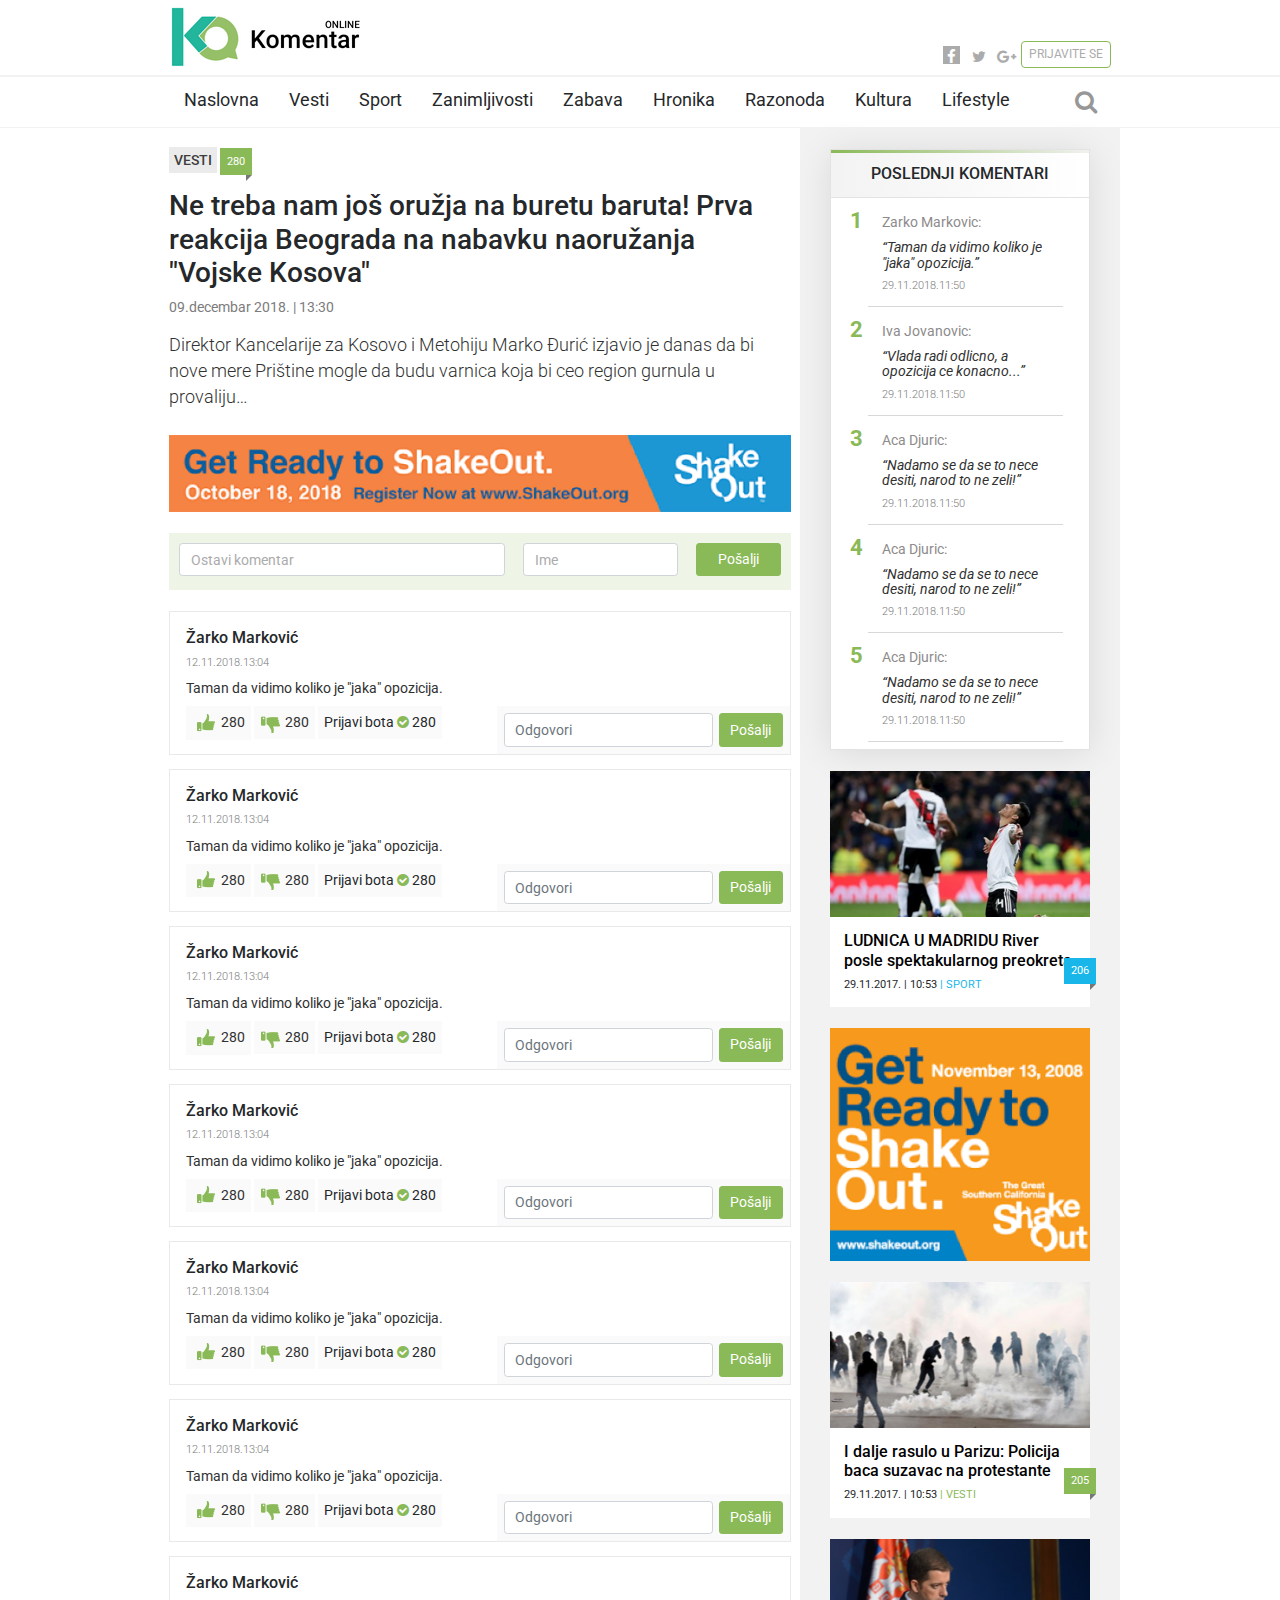
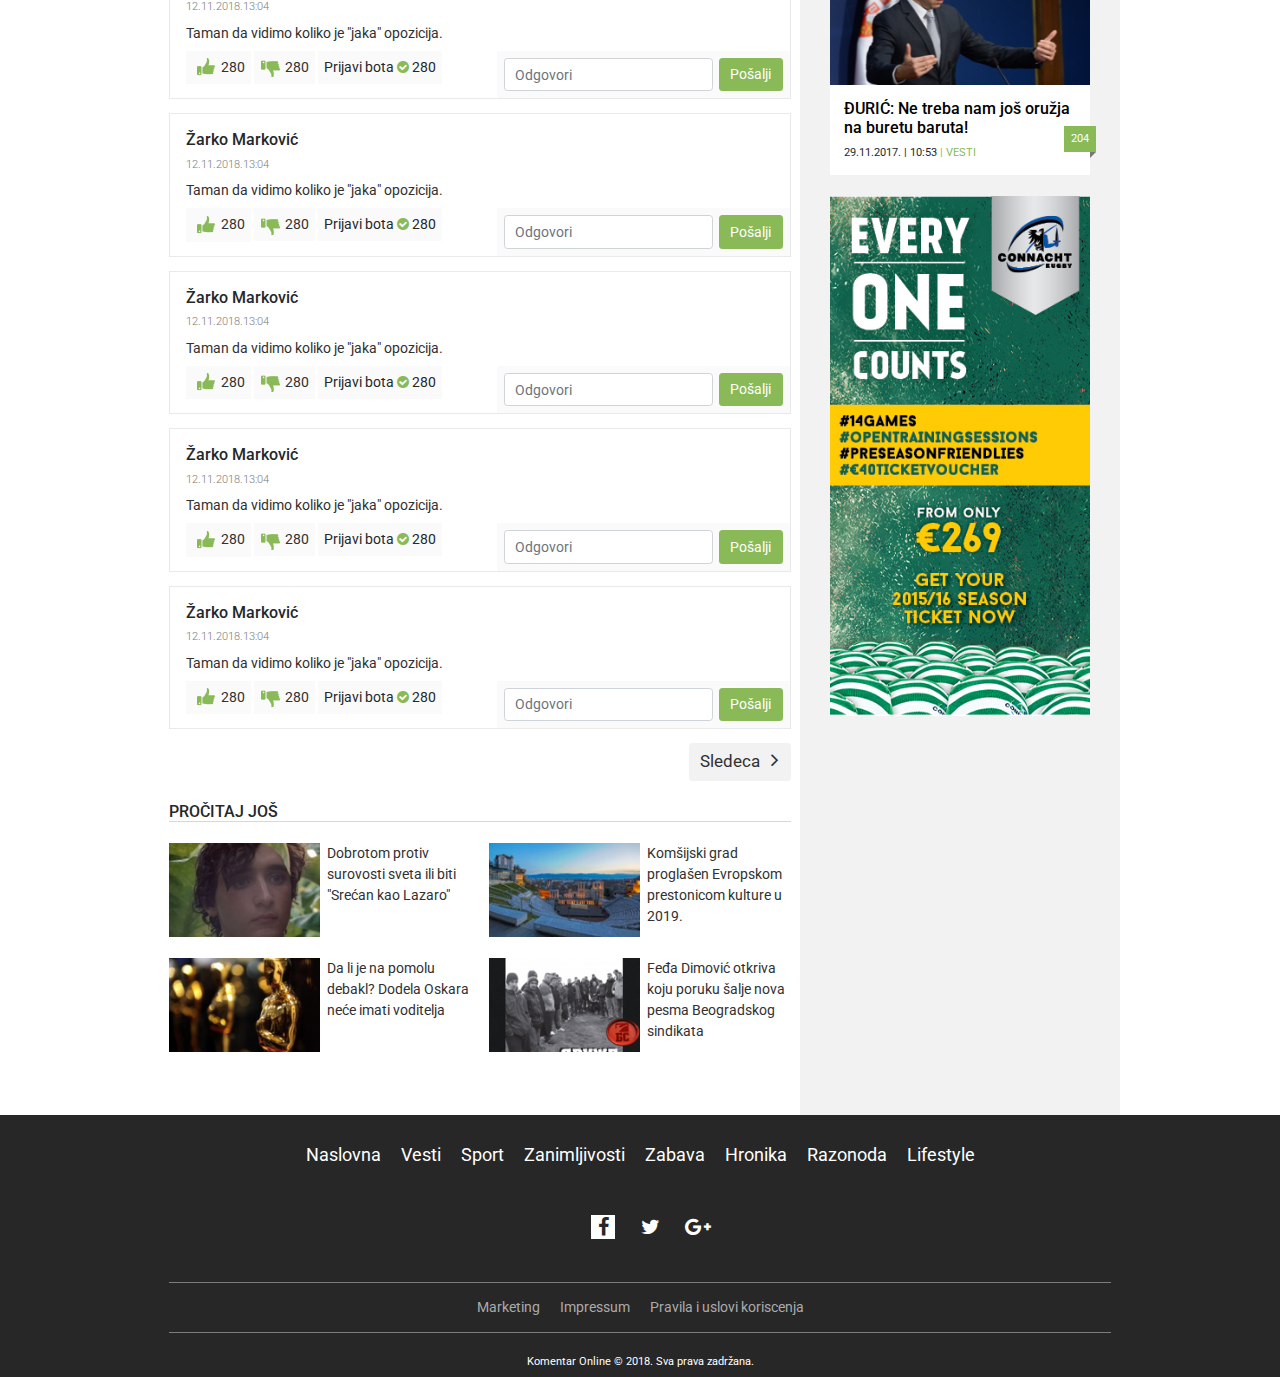
==== commit ec73a4a8: "izmene u formi, dodata validacija forme, favicon i neke manje izmene" ====
--- a/comment-page.html
+++ b/comment-page.html
@@ -11,13 +11,13 @@
         <!--iOS compatibile-->
         <meta name="apple-mobile-web-app-capable" content="yes">
         <meta name="apple-mobile-web-app-title" content="Site Title">
-        <link rel="apple-touch-icon" href="putanja do ikonice favicon li neke">        
+        <link rel="apple-touch-icon"  href="css/assets/favicons/apple-icon-180x180.png">        
 
 
         <!--Android compatibile-->
         <meta name="mobile-web-app-capable" content="yes">
         <meta name="aplication-name" content="Site Title">
-        <link rel="icon" type="icon/png" href="putanja do ikonice favicon li neke">
+        <link rel="icon" type="icon/png" href="css/assets/favicons/favicon-16x16.png">
 
 
         <!--FONTOVI-->
@@ -163,19 +163,19 @@
                                 <p class="date mb-3">09.decembar 2018. | 13:30</p>
                                 <p class="lead">
                                     <a href="#">
-                                    Direktor Kancelarije za Kosovo i Metohiju Marko
-                                    Ðurić izjavio je danas da bi nove mere Prištine
-                                    mogle da budu varnica koja bi ceo region gurnula
-                                    u provaliju… </a>
+                                        Direktor Kancelarije za Kosovo i Metohiju Marko
+                                        Ðurić izjavio je danas da bi nove mere Prištine
+                                        mogle da budu varnica koja bi ceo region gurnula
+                                        u provaliju… </a>
                                 </p>
                             </div> <!--section single-news-header ends here-->
 
-                      
+
                         </section>
                         <!-------------------section BANNER starts here-------------------->   
                         <section class="banner text-center mb-4">
                             <figure class="my-1">
-                                <img src="img/baner 90.png" alt="banner-long"/>
+                                <img src="css/assets/baner 90.png" alt="banner-long"/>
                             </figure>
                         </section> <!-------------------section BANNER ends here-------------------->
 
@@ -183,20 +183,26 @@
                         <section class="comment-wrapper mb-3 mb-sm-4"  data-category="#8AB957">
 
                             <!--FORMA COMMENT-FORM starts here-->
-                            <form class="comments-form mb-3 mb-sm-4 "> 
+                            <form class="comments-form mb-3 mb-sm-4" method="get" action=""> 
                                 <div class="row justify-content-between">
-                                <div class="form-group col-md-10">
-                                    <input type="text" class="form-control" placeholder="Ostavi komentar">
-                                </div>
-                                <div class="form-group col-md-5">
-                                    <input type="text" class="form-control"  placeholder="Ime">
-                                </div>    
-                                    <div class=" form-group col-5 col-xm-4 col-md-3">
-                                        <button type="submit" class="btn category-bg d-block text-white">Pošalji</button>
-                                    </div>
-                                
-                                </div>
-                            </form>   <!--FORMA COMMENT-FORM starts here-->
+                                    <div class="col-md-10">
+                                        <div class="form-group">
+                                            <input type="text" class="form-control" name="message" placeholder="Ostavi komentar" value="">
+                                            <div class="error-msg"></div>
+                                        </div>
+                                    </div>
+                                    <div class="col-md-5">
+                                        <div class="form-group">
+                                            <input type="text" class="form-control" name="name" placeholder="Ime" value="">
+                                            <div class="error-msg"></div>                                      
+                                        </div>
+                                    </div>    
+                                    <div class=" col-5 col-xm-4 col-md-3">
+                                        <button type="submit" class="btn category-bg text-white">Pošalji</button>
+                                    </div>
+
+                                </div>
+                            </form>   <!--FORMA COMMENT-FORM ends here-->
 
                             <div class="comment-inner">
                                 <article class="comment-item mb-3">
@@ -223,287 +229,317 @@
                                             </div>
                                         </div>
                                         <div class="col-md-9">
-                                            <form class="form-inline comments-item-form justify-content-between p-2">
-                                                <input type="text" class="form-control w-75 mb-md-0" placeholder="Odgovori">
-                                                <button type="submit" class="btn category-bg text-white">Pošalji</button>
-                                            </form>
-                                        </div>
-                                    </div>
-                                </article>
-                                  <article class="comment-item mb-3">
-                                    <h6 class="commentator">Žarko Marković</h6>
-                                    <p class="date small mb-2">
-                                        <span>12.11.2018.</span><span>13:04</span>
-                                    </p>
-                                    <p class="text-primary mb-2">Taman da vidimo koliko je "jaka" opozicija.</p>
-                                    <div class="row">
-                                        <div class="col-md-9">
-                                            <div class="counting-likes">
-                                                <a href="#" class="like-comment mb-1 mb-md-0">
-                                                    <img src="img/thumb-up.png" alt="thumbUp"/>
-                                                    <span>280</span>
-                                                </a>  
-                                                <a href="#" class="dislike-comment mb-1 mb-md-0">
-                                                    <img src="img/thumb-down.png" alt="thumbDown"/>
-                                                    <span>280</span>
-                                                </a>
-                                                <span class="about-bot mb-1 mb-md-0">Prijavi bota
-                                                    <span class="fa fa-check-circle category-color"></span>
-                                                    280
-                                                </span>
-                                            </div>
-                                        </div>
-                                        <div class="col-md-9">
-                                            <form class="form-inline comments-item-form justify-content-between p-2">
-                                                <input type="text" class="form-control w-75 mb-md-0" placeholder="Odgovori">
-                                                <button type="submit" class="btn category-bg text-white">Pošalji</button>
-                                            </form>
-                                        </div>
-                                    </div>
-                                </article>
-                                 <article class="comment-item mb-3">
-                                    <h6 class="commentator">Žarko Marković</h6>
-                                    <p class="date small mb-2">
-                                        <span>12.11.2018.</span><span>13:04</span>
-                                    </p>
-                                    <p class="text-primary mb-2">Taman da vidimo koliko je "jaka" opozicija.</p>
-                                    <div class="row">
-                                        <div class="col-md-9">
-                                            <div class="counting-likes">
-                                                <a href="#" class="like-comment mb-1 mb-md-0">
-                                                    <img src="img/thumb-up.png" alt="thumbUp"/>
-                                                    <span>280</span>
-                                                </a>  
-                                                <a href="#" class="dislike-comment mb-1 mb-md-0">
-                                                    <img src="img/thumb-down.png" alt="thumbDown"/>
-                                                    <span>280</span>
-                                                </a>
-                                                <span class="about-bot mb-1 mb-md-0">Prijavi bota
-                                                    <span class="fa fa-check-circle category-color"></span>
-                                                    280
-                                                </span>
-                                            </div>
-                                        </div>
-                                        <div class="col-md-9">
-                                            <form class="form-inline comments-item-form justify-content-between p-2">
-                                                <input type="text" class="form-control w-75 mb-md-0" placeholder="Odgovori">
-                                                <button type="submit" class="btn category-bg text-white">Pošalji</button>
-                                            </form>
-                                        </div>
-                                    </div>
-                                </article>
-                                <article class="comment-item mb-3">
-                                    <h6 class="commentator">Žarko Marković</h6>
-                                    <p class="date small mb-2">
-                                        <span>12.11.2018.</span><span>13:04</span>
-                                    </p>
-                                    <p class="text-primary mb-2">Taman da vidimo koliko je "jaka" opozicija.</p>
-                                    <div class="row">
-                                        <div class="col-md-9">
-                                            <div class="counting-likes">
-                                                <a href="#" class="like-comment mb-1 mb-md-0">
-                                                    <img src="img/thumb-up.png" alt="thumbUp"/>
-                                                    <span>280</span>
-                                                </a>  
-                                                <a href="#" class="dislike-comment mb-1 mb-md-0">
-                                                    <img src="img/thumb-down.png" alt="thumbDown"/>
-                                                    <span>280</span>
-                                                </a>
-                                                <span class="about-bot mb-1 mb-md-0">Prijavi bota
-                                                    <span class="fa fa-check-circle category-color"></span>
-                                                    280
-                                                </span>
-                                            </div>
-                                        </div>
-                                        <div class="col-md-9">
-                                            <form class="form-inline comments-item-form justify-content-between p-2">
-                                                <input type="text" class="form-control w-75 mb-md-0" placeholder="Odgovori">
-                                                <button type="submit" class="btn category-bg text-white">Pošalji</button>
-                                            </form>
-                                        </div>
-                                    </div>
-                                </article>
-                                <article class="comment-item mb-3">
-                                    <h6 class="commentator">Žarko Marković</h6>
-                                    <p class="date small mb-2">
-                                        <span>12.11.2018.</span><span>13:04</span>
-                                    </p>
-                                    <p class="text-primary mb-2">Taman da vidimo koliko je "jaka" opozicija.</p>
-                                    <div class="row">
-                                        <div class="col-md-9">
-                                            <div class="counting-likes">
-                                                <a href="#" class="like-comment mb-1 mb-md-0">
-                                                    <img src="img/thumb-up.png" alt="thumbUp"/>
-                                                    <span>280</span>
-                                                </a>  
-                                                <a href="#" class="dislike-comment mb-1 mb-md-0">
-                                                    <img src="img/thumb-down.png" alt="thumbDown"/>
-                                                    <span>280</span>
-                                                </a>
-                                                <span class="about-bot mb-1 mb-md-0">Prijavi bota
-                                                    <span class="fa fa-check-circle category-color"></span>
-                                                    280
-                                                </span>
-                                            </div>
-                                        </div>
-                                        <div class="col-md-9">
-                                            <form class="form-inline comments-item-form justify-content-between p-2">
-                                                <input type="text" class="form-control w-75 mb-md-0" placeholder="Odgovori">
-                                                <button type="submit" class="btn category-bg text-white">Pošalji</button>
-                                            </form>
-                                        </div>
-                                    </div>
-                                </article>
-                                <article class="comment-item mb-3">
-                                    <h6 class="commentator">Žarko Marković</h6>
-                                    <p class="date small mb-2">
-                                        <span>12.11.2018.</span><span>13:04</span>
-                                    </p>
-                                    <p class="text-primary mb-2">Taman da vidimo koliko je "jaka" opozicija.</p>
-                                    <div class="row">
-                                        <div class="col-md-9">
-                                            <div class="counting-likes">
-                                                <a href="#" class="like-comment mb-1 mb-md-0">
-                                                    <img src="img/thumb-up.png" alt="thumbUp"/>
-                                                    <span>280</span>
-                                                </a>  
-                                                <a href="#" class="dislike-comment mb-1 mb-md-0">
-                                                    <img src="img/thumb-down.png" alt="thumbDown"/>
-                                                    <span>280</span>
-                                                </a>
-                                                <span class="about-bot mb-1 mb-md-0">Prijavi bota
-                                                    <span class="fa fa-check-circle category-color"></span>
-                                                    280
-                                                </span>
-                                            </div>
-                                        </div>
-                                        <div class="col-md-9">
-                                            <form class="form-inline comments-item-form justify-content-between p-2">
-                                                <input type="text" class="form-control w-75 mb-md-0" placeholder="Odgovori">
-                                                <button type="submit" class="btn category-bg text-white">Pošalji</button>
-                                            </form>
-                                        </div>
-                                    </div>
-                                </article>
-                                <article class="comment-item mb-3">
-                                    <h6 class="commentator">Žarko Marković</h6>
-                                    <p class="date small mb-2">
-                                        <span>12.11.2018.</span><span>13:04</span>
-                                    </p>
-                                    <p class="text-primary mb-2">Taman da vidimo koliko je "jaka" opozicija.</p>
-                                    <div class="row">
-                                        <div class="col-md-9">
-                                            <div class="counting-likes">
-                                                <a href="#" class="like-comment mb-1 mb-md-0">
-                                                    <img src="img/thumb-up.png" alt="thumbUp"/>
-                                                    <span>280</span>
-                                                </a>  
-                                                <a href="#" class="dislike-comment mb-1 mb-md-0">
-                                                    <img src="img/thumb-down.png" alt="thumbDown"/>
-                                                    <span>280</span>
-                                                </a>
-                                                <span class="about-bot mb-1 mb-md-0">Prijavi bota
-                                                    <span class="fa fa-check-circle category-color"></span>
-                                                    280
-                                                </span>
-                                            </div>
-                                        </div>
-                                        <div class="col-md-9">
-                                            <form class="form-inline comments-item-form justify-content-between p-2">
-                                                <input type="text" class="form-control w-75 mb-md-0" placeholder="Odgovori">
-                                                <button type="submit" class="btn category-bg text-white">Pošalji</button>
-                                            </form>
-                                        </div>
-                                    </div>
-                                </article>
-                                <article class="comment-item mb-3">
-                                    <h6 class="commentator">Žarko Marković</h6>
-                                    <p class="date small mb-2">
-                                        <span>12.11.2018.</span><span>13:04</span>
-                                    </p>
-                                    <p class="text-primary mb-2">Taman da vidimo koliko je "jaka" opozicija.</p>
-                                    <div class="row">
-                                        <div class="col-md-9">
-                                            <div class="counting-likes">
-                                                <a href="#" class="like-comment mb-1 mb-md-0">
-                                                    <img src="img/thumb-up.png" alt="thumbUp"/>
-                                                    <span>280</span>
-                                                </a>  
-                                                <a href="#" class="dislike-comment mb-1 mb-md-0">
-                                                    <img src="img/thumb-down.png" alt="thumbDown"/>
-                                                    <span>280</span>
-                                                </a>
-                                                <span class="about-bot mb-1 mb-md-0">Prijavi bota
-                                                    <span class="fa fa-check-circle category-color"></span>
-                                                    280
-                                                </span>
-                                            </div>
-                                        </div>
-                                        <div class="col-md-9">
-                                            <form class="form-inline comments-item-form justify-content-between p-2">
-                                                <input type="text" class="form-control w-75 mb-md-0" placeholder="Odgovori">
-                                                <button type="submit" class="btn category-bg text-white">Pošalji</button>
-                                            </form>
-                                        </div>
-                                    </div>
-                                </article>
-                                <article class="comment-item mb-3">
-                                    <h6 class="commentator">Žarko Marković</h6>
-                                    <p class="date small mb-2">
-                                        <span>12.11.2018.</span><span>13:04</span>
-                                    </p>
-                                    <p class="text-primary mb-2">Taman da vidimo koliko je "jaka" opozicija.</p>
-                                    <div class="row">
-                                        <div class="col-md-9">
-                                            <div class="counting-likes">
-                                                <a href="#" class="like-comment mb-1 mb-md-0">
-                                                    <img src="img/thumb-up.png" alt="thumbUp"/>
-                                                    <span>280</span>
-                                                </a>  
-                                                <a href="#" class="dislike-comment mb-1 mb-md-0">
-                                                    <img src="img/thumb-down.png" alt="thumbDown"/>
-                                                    <span>280</span>
-                                                </a>
-                                                <span class="about-bot mb-1 mb-md-0">Prijavi bota
-                                                    <span class="fa fa-check-circle category-color"></span>
-                                                    280
-                                                </span>
-                                            </div>
-                                        </div>
-                                        <div class="col-md-9">
-                                            <form class="form-inline comments-item-form justify-content-between p-2">
-                                                <input type="text" class="form-control w-75 mb-md-0" placeholder="Odgovori">
-                                                <button type="submit" class="btn category-bg text-white">Pošalji</button>
-                                            </form>
-                                        </div>
-                                    </div>
-                                </article>
-                                <article class="comment-item mb-3">
-                                    <h6 class="commentator">Žarko Marković</h6>
-                                    <p class="date small mb-2">
-                                        <span>12.11.2018.</span><span>13:04</span>
-                                    </p>
-                                    <p class="text-primary mb-2">Taman da vidimo koliko je "jaka" opozicija.</p>
-                                    <div class="row">
-                                        <div class="col-md-9">
-                                            <div class="counting-likes">
-                                                <a href="#" class="like-comment mb-1 mb-md-0">
-                                                    <img src="img/thumb-up.png" alt="thumbUp"/>
-                                                    <span>280</span>
-                                                </a>  
-                                                <a href="#" class="dislike-comment mb-1 mb-md-0">
-                                                    <img src="img/thumb-down.png" alt="thumbDown"/>
-                                                    <span>280</span>
-                                                </a>
-                                                <span class="about-bot mb-1 mb-md-0">Prijavi bota
-                                                    <span class="fa fa-check-circle category-color"></span>
-                                                    280
-                                                </span>
-                                            </div>
-                                        </div>
-                                        <div class="col-md-9">
-                                            <form class="form-inline comments-item-form justify-content-between p-2">
-                                                <input type="text" class="form-control w-75 mb-md-0" placeholder="Odgovori">
+                                            <form class="form-inline comments-item-form justify-content-between align-items-start p-2">
+                                                <div class="form-group w-75">
+                                                    <input type="text" name="answer" class="form-control w-100 mb-md-0" placeholder="Odgovori">
+                                                    <div class="error-msg"></div>
+                                                </div>
+                                                <button type="submit" class="btn category-bg text-white">Pošalji</button>
+                                            </form>
+                                        </div>
+                                    </div>
+                                </article>
+                                <article class="comment-item mb-3">
+                                    <h6 class="commentator">Žarko Marković</h6>
+                                    <p class="date small mb-2">
+                                        <span>12.11.2018.</span><span>13:04</span>
+                                    </p>
+                                    <p class="text-primary mb-2">Taman da vidimo koliko je "jaka" opozicija.</p>
+                                    <div class="row">
+                                        <div class="col-md-9">
+                                            <div class="counting-likes">
+                                                <a href="#" class="like-comment mb-1 mb-md-0">
+                                                    <img src="img/thumb-up.png" alt="thumbUp"/>
+                                                    <span>280</span>
+                                                </a>  
+                                                <a href="#" class="dislike-comment mb-1 mb-md-0">
+                                                    <img src="img/thumb-down.png" alt="thumbDown"/>
+                                                    <span>280</span>
+                                                </a>
+                                                <span class="about-bot mb-1 mb-md-0">Prijavi bota
+                                                    <span class="fa fa-check-circle category-color"></span>
+                                                    280
+                                                </span>
+                                            </div>
+                                        </div>
+                                        <div class="col-md-9">
+                                            <form class="form-inline comments-item-form justify-content-between align-items-start p-2">
+                                                <div class="form-group w-75">
+                                                    <input type="text" name="answer" class="form-control w-100 mb-md-0" placeholder="Odgovori">
+                                                    <div class="error-msg"></div>
+                                                </div>
+                                                <button type="submit" class="btn category-bg text-white">Pošalji</button>
+                                            </form>
+                                        </div>
+                                    </div>
+                                </article>
+                                <article class="comment-item mb-3">
+                                    <h6 class="commentator">Žarko Marković</h6>
+                                    <p class="date small mb-2">
+                                        <span>12.11.2018.</span><span>13:04</span>
+                                    </p>
+                                    <p class="text-primary mb-2">Taman da vidimo koliko je "jaka" opozicija.</p>
+                                    <div class="row">
+                                        <div class="col-md-9">
+                                            <div class="counting-likes">
+                                                <a href="#" class="like-comment mb-1 mb-md-0">
+                                                    <img src="img/thumb-up.png" alt="thumbUp"/>
+                                                    <span>280</span>
+                                                </a>  
+                                                <a href="#" class="dislike-comment mb-1 mb-md-0">
+                                                    <img src="img/thumb-down.png" alt="thumbDown"/>
+                                                    <span>280</span>
+                                                </a>
+                                                <span class="about-bot mb-1 mb-md-0">Prijavi bota
+                                                    <span class="fa fa-check-circle category-color"></span>
+                                                    280
+                                                </span>
+                                            </div>
+                                        </div>
+                                        <div class="col-md-9">
+                                            <form class="form-inline comments-item-form justify-content-between align-items-start p-2">
+                                                <div class="form-group w-75">
+                                                    <input type="text" name="answer" class="form-control w-100 mb-md-0" placeholder="Odgovori">
+                                                    <div class="error-msg"></div>
+                                                </div>
+                                                <button type="submit" class="btn category-bg text-white">Pošalji</button>
+                                            </form>
+                                        </div>
+                                    </div>
+                                </article>
+                                <article class="comment-item mb-3">
+                                    <h6 class="commentator">Žarko Marković</h6>
+                                    <p class="date small mb-2">
+                                        <span>12.11.2018.</span><span>13:04</span>
+                                    </p>
+                                    <p class="text-primary mb-2">Taman da vidimo koliko je "jaka" opozicija.</p>
+                                    <div class="row">
+                                        <div class="col-md-9">
+                                            <div class="counting-likes">
+                                                <a href="#" class="like-comment mb-1 mb-md-0">
+                                                    <img src="img/thumb-up.png" alt="thumbUp"/>
+                                                    <span>280</span>
+                                                </a>  
+                                                <a href="#" class="dislike-comment mb-1 mb-md-0">
+                                                    <img src="img/thumb-down.png" alt="thumbDown"/>
+                                                    <span>280</span>
+                                                </a>
+                                                <span class="about-bot mb-1 mb-md-0">Prijavi bota
+                                                    <span class="fa fa-check-circle category-color"></span>
+                                                    280
+                                                </span>
+                                            </div>
+                                        </div>
+                                        <div class="col-md-9">
+                                            <form class="form-inline comments-item-form justify-content-between align-items-start p-2">
+                                                <div class="form-group w-75">
+                                                    <input type="text" name="answer" class="form-control w-100 mb-md-0" placeholder="Odgovori">
+                                                    <div class="error-msg"></div>
+                                                </div>
+                                                <button type="submit" class="btn category-bg text-white">Pošalji</button>
+                                            </form>
+                                        </div>
+                                    </div>
+                                </article>
+                                <article class="comment-item mb-3">
+                                    <h6 class="commentator">Žarko Marković</h6>
+                                    <p class="date small mb-2">
+                                        <span>12.11.2018.</span><span>13:04</span>
+                                    </p>
+                                    <p class="text-primary mb-2">Taman da vidimo koliko je "jaka" opozicija.</p>
+                                    <div class="row">
+                                        <div class="col-md-9">
+                                            <div class="counting-likes">
+                                                <a href="#" class="like-comment mb-1 mb-md-0">
+                                                    <img src="img/thumb-up.png" alt="thumbUp"/>
+                                                    <span>280</span>
+                                                </a>  
+                                                <a href="#" class="dislike-comment mb-1 mb-md-0">
+                                                    <img src="img/thumb-down.png" alt="thumbDown"/>
+                                                    <span>280</span>
+                                                </a>
+                                                <span class="about-bot mb-1 mb-md-0">Prijavi bota
+                                                    <span class="fa fa-check-circle category-color"></span>
+                                                    280
+                                                </span>
+                                            </div>
+                                        </div>
+                                        <div class="col-md-9">
+                                            <form class="form-inline comments-item-form justify-content-between align-items-start p-2">
+                                                <div class="form-group w-75">
+                                                    <input type="text" name="answer" class="form-control w-100 mb-md-0" placeholder="Odgovori">
+                                                    <div class="error-msg"></div>
+                                                </div>
+                                                <button type="submit" class="btn category-bg text-white">Pošalji</button>
+                                            </form>
+                                        </div>
+                                    </div>
+                                </article>
+                                <article class="comment-item mb-3">
+                                    <h6 class="commentator">Žarko Marković</h6>
+                                    <p class="date small mb-2">
+                                        <span>12.11.2018.</span><span>13:04</span>
+                                    </p>
+                                    <p class="text-primary mb-2">Taman da vidimo koliko je "jaka" opozicija.</p>
+                                    <div class="row">
+                                        <div class="col-md-9">
+                                            <div class="counting-likes">
+                                                <a href="#" class="like-comment mb-1 mb-md-0">
+                                                    <img src="img/thumb-up.png" alt="thumbUp"/>
+                                                    <span>280</span>
+                                                </a>  
+                                                <a href="#" class="dislike-comment mb-1 mb-md-0">
+                                                    <img src="img/thumb-down.png" alt="thumbDown"/>
+                                                    <span>280</span>
+                                                </a>
+                                                <span class="about-bot mb-1 mb-md-0">Prijavi bota
+                                                    <span class="fa fa-check-circle category-color"></span>
+                                                    280
+                                                </span>
+                                            </div>
+                                        </div>
+                                        <div class="col-md-9">
+                                            <form class="form-inline comments-item-form justify-content-between align-items-start p-2">
+                                                <div class="form-group w-75">
+                                                    <input type="text" name="answer" class="form-control w-100 mb-md-0" placeholder="Odgovori">
+                                                    <div class="error-msg"></div>
+                                                </div>
+                                                <button type="submit" class="btn category-bg text-white">Pošalji</button>
+                                            </form>
+                                        </div>
+                                    </div>
+                                </article>
+                                <article class="comment-item mb-3">
+                                    <h6 class="commentator">Žarko Marković</h6>
+                                    <p class="date small mb-2">
+                                        <span>12.11.2018.</span><span>13:04</span>
+                                    </p>
+                                    <p class="text-primary mb-2">Taman da vidimo koliko je "jaka" opozicija.</p>
+                                    <div class="row">
+                                        <div class="col-md-9">
+                                            <div class="counting-likes">
+                                                <a href="#" class="like-comment mb-1 mb-md-0">
+                                                    <img src="img/thumb-up.png" alt="thumbUp"/>
+                                                    <span>280</span>
+                                                </a>  
+                                                <a href="#" class="dislike-comment mb-1 mb-md-0">
+                                                    <img src="img/thumb-down.png" alt="thumbDown"/>
+                                                    <span>280</span>
+                                                </a>
+                                                <span class="about-bot mb-1 mb-md-0">Prijavi bota
+                                                    <span class="fa fa-check-circle category-color"></span>
+                                                    280
+                                                </span>
+                                            </div>
+                                        </div>
+                                        <div class="col-md-9">
+                                            <form class="form-inline comments-item-form justify-content-between align-items-start p-2">
+                                                <div class="form-group w-75">
+                                                    <input type="text" name="answer" class="form-control w-100 mb-md-0" placeholder="Odgovori">
+                                                    <div class="error-msg"></div>
+                                                </div>
+                                                <button type="submit" class="btn category-bg text-white">Pošalji</button>
+                                            </form>
+                                        </div>
+                                    </div>
+                                </article>
+                                <article class="comment-item mb-3">
+                                    <h6 class="commentator">Žarko Marković</h6>
+                                    <p class="date small mb-2">
+                                        <span>12.11.2018.</span><span>13:04</span>
+                                    </p>
+                                    <p class="text-primary mb-2">Taman da vidimo koliko je "jaka" opozicija.</p>
+                                    <div class="row">
+                                        <div class="col-md-9">
+                                            <div class="counting-likes">
+                                                <a href="#" class="like-comment mb-1 mb-md-0">
+                                                    <img src="img/thumb-up.png" alt="thumbUp"/>
+                                                    <span>280</span>
+                                                </a>  
+                                                <a href="#" class="dislike-comment mb-1 mb-md-0">
+                                                    <img src="img/thumb-down.png" alt="thumbDown"/>
+                                                    <span>280</span>
+                                                </a>
+                                                <span class="about-bot mb-1 mb-md-0">Prijavi bota
+                                                    <span class="fa fa-check-circle category-color"></span>
+                                                    280
+                                                </span>
+                                            </div>
+                                        </div>
+                                        <div class="col-md-9">
+                                            <form class="form-inline comments-item-form justify-content-between align-items-start p-2">
+                                                <div class="form-group w-75">
+                                                    <input type="text" name="answer" class="form-control w-100 mb-md-0" placeholder="Odgovori">
+                                                    <div class="error-msg"></div>
+                                                </div>
+                                                <button type="submit" class="btn category-bg text-white">Pošalji</button>
+                                            </form>
+                                        </div>
+                                    </div>
+                                </article>
+                                <article class="comment-item mb-3">
+                                    <h6 class="commentator">Žarko Marković</h6>
+                                    <p class="date small mb-2">
+                                        <span>12.11.2018.</span><span>13:04</span>
+                                    </p>
+                                    <p class="text-primary mb-2">Taman da vidimo koliko je "jaka" opozicija.</p>
+                                    <div class="row">
+                                        <div class="col-md-9">
+                                            <div class="counting-likes">
+                                                <a href="#" class="like-comment mb-1 mb-md-0">
+                                                    <img src="img/thumb-up.png" alt="thumbUp"/>
+                                                    <span>280</span>
+                                                </a>  
+                                                <a href="#" class="dislike-comment mb-1 mb-md-0">
+                                                    <img src="img/thumb-down.png" alt="thumbDown"/>
+                                                    <span>280</span>
+                                                </a>
+                                                <span class="about-bot mb-1 mb-md-0">Prijavi bota
+                                                    <span class="fa fa-check-circle category-color"></span>
+                                                    280
+                                                </span>
+                                            </div>
+                                        </div>
+                                        <div class="col-md-9">
+                                            <form class="form-inline comments-item-form justify-content-between align-items-start p-2">
+                                                <div class="form-group w-75">
+                                                    <input type="text" name="answer" class="form-control w-100 mb-md-0" placeholder="Odgovori">
+                                                    <div class="error-msg"></div>
+                                                </div>
+                                                <button type="submit" class="btn category-bg text-white">Pošalji</button>
+                                            </form>
+                                        </div>
+                                    </div>
+                                </article>
+                                <article class="comment-item mb-3">
+                                    <h6 class="commentator">Žarko Marković</h6>
+                                    <p class="date small mb-2">
+                                        <span>12.11.2018.</span><span>13:04</span>
+                                    </p>
+                                    <p class="text-primary mb-2">Taman da vidimo koliko je "jaka" opozicija.</p>
+                                    <div class="row">
+                                        <div class="col-md-9">
+                                            <div class="counting-likes">
+                                                <a href="#" class="like-comment mb-1 mb-md-0">
+                                                    <img src="img/thumb-up.png" alt="thumbUp"/>
+                                                    <span>280</span>
+                                                </a>  
+                                                <a href="#" class="dislike-comment mb-1 mb-md-0">
+                                                    <img src="img/thumb-down.png" alt="thumbDown"/>
+                                                    <span>280</span>
+                                                </a>
+                                                <span class="about-bot mb-1 mb-md-0">Prijavi bota
+                                                    <span class="fa fa-check-circle category-color"></span>
+                                                    280
+                                                </span>
+                                            </div>
+                                        </div>
+                                        <div class="col-md-9">
+                                            <form class="form-inline comments-item-form justify-content-between align-items-start p-2">
+                                                <div class="form-group w-75">
+                                                    <input type="text" name="answer" class="form-control w-100 mb-md-0" placeholder="Odgovori">
+                                                    <div class="error-msg"></div>
+                                                </div>
                                                 <button type="submit" class="btn category-bg text-white">Pošalji</button>
                                             </form>
                                         </div>
@@ -533,8 +569,11 @@
                                             </div>
                                         </div>
                                         <div class="col-md-9">
-                                            <form class="form-inline comments-item-form justify-content-between p-2">
-                                                <input type="text" class="form-control w-75 mb-md-0" placeholder="Odgovori">
+                                            <form class="form-inline comments-item-form justify-content-between align-items-start p-2">
+                                                <div class="form-group w-75">
+                                                    <input type="text" name="answer" class="form-control w-100 mb-md-0" placeholder="Odgovori">
+                                                    <div class="error-msg"></div>
+                                                </div>
                                                 <button type="submit" class="btn category-bg text-white">Pošalji</button>
                                             </form>
                                         </div>
@@ -542,15 +581,15 @@
                                 </article>
                             </div>
                             <div class=" text-right next-page">
-                                 <a href="#" class="btn bg-light btn-md-lg text-primary d-inline-block">Sledeca
-                                     <span class="fa fa-angle-right d-inline-block pl-2"></span>
-                                 </a>
+                                <a href="#" class="btn bg-light btn-md-lg text-primary d-inline-block">Sledeca
+                                    <span class="fa fa-angle-right d-inline-block pl-2"></span>
+                                </a>
                             </div>
-                           
+
                         </section>  <!-------------------section COMMENTS-WRAPPER ends here--------------------> 
 
-       <!-------------------section READ-MORE starts here--------------------> 
-                    <section class="read-more mb-5">
+                        <!-------------------section READ-MORE starts here--------------------> 
+                        <section class="read-more mb-5">
                             <h6 class="text-uppercase read-more-title mb-4">pročitaj još</h6>
                             <div class="row">
                                 <div class="col-sm-9">
@@ -604,8 +643,8 @@
                             </div>
                         </section>  <!-------------------section READ-MORE ends here--------------------> 
                     </div>
-<!-------------------------------------ASIDE------------------------------------------>
-                     <div class="col-lg-6 bg-light d-none d-lg-block">
+                    <!-------------------------------------ASIDE------------------------------------------>
+                    <div class="col-lg-6 bg-light d-none d-lg-block">
                         <aside class="p-3 p-sm-4">
                             <!---div.news-collection(poslednji komentari) starts here-->  
                             <div class="latest-comments news-collection-aside bg-white mb-4" data-category="#8AB957">
@@ -681,7 +720,7 @@
                             <!--news-item----------(sport news)------------>                           
                             <div class="news-item  mb-4 position-relative" data-category="#18B6E9">
                                 <a href="#" class="img-holder size-16by9">
-                                     <img src="img/Rectangle 3.png" alt="madrid"/>
+                                    <img src="img/Rectangle 3.png" alt="madrid"/>
                                 </a>
                                 <div class="news-item-detail bg-white p-3">
                                     <h6>
@@ -697,7 +736,7 @@
                                 </div>
                                 <a href="#" class="category-bg d-block position-absolute bot-counter text-white">206</a>
                             </div>  <!--news-item ends here---------(sport news)------------>
-                           
+
                             <!--banner starts here-->
                             <div class="banner  mb-4">
                                 <figure class="news-item mb-0 text-center">
@@ -705,10 +744,10 @@
                                 </figure>
                             </div> <!--banner ends here-->
                             <!---news-item (news) starts here-->
-                            
+
                             <div class="news-item  mb-4 position-relative" data-category="#8AB957">
                                 <a href="#" class="img-holder size-16by9">
-                                     <img src="img/pariz.png" alt="pariz"/>
+                                    <img src="img/pariz.png" alt="pariz"/>
                                 </a>
                                 <div class="news-item-detail bg-white p-3">
                                     <h6>
@@ -724,7 +763,7 @@
                                 </div>
                                 <a href="#" class="category-bg d-block position-absolute bot-counter text-white">205</a>
                             </div>  <!---news-item (news) ends here-->
-                           
+
 
                             <!---again news-item (news) starts here-->        
                             <div class="news-item  mb-4 position-relative" data-category="#8AB957">
@@ -755,7 +794,7 @@
 
                         </aside><!--aside for this page ends here-->
                     </div>
-        
+
                 </div>
 
 
@@ -848,7 +887,7 @@
 
         <!--Custom page JS-->
         <script src="js/owl.carousel.min.js" type="text/javascript"></script>
-
+        <script src="js/jquery.validate.min.js" type="text/javascript"></script>
         <!--All page js-->
         <script src="js/main.js" type="text/javascript"></script>
     </body>
